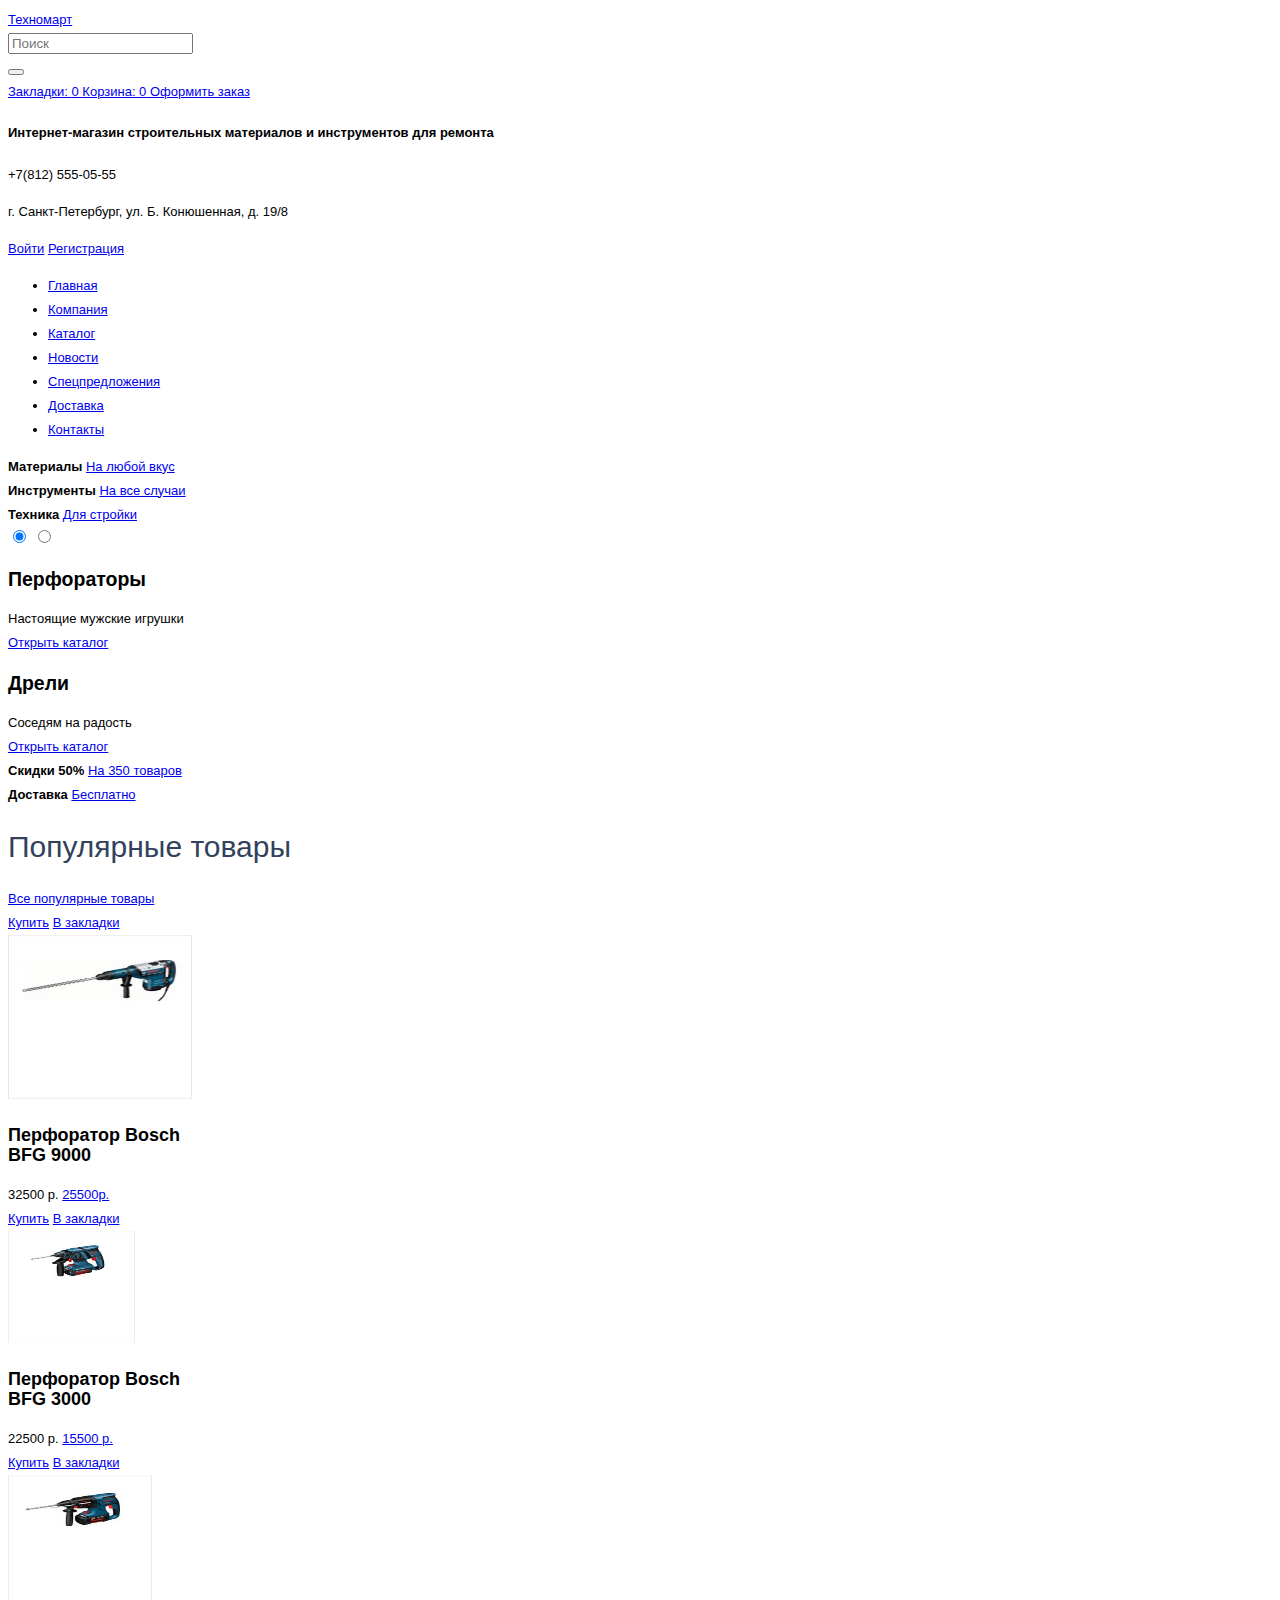
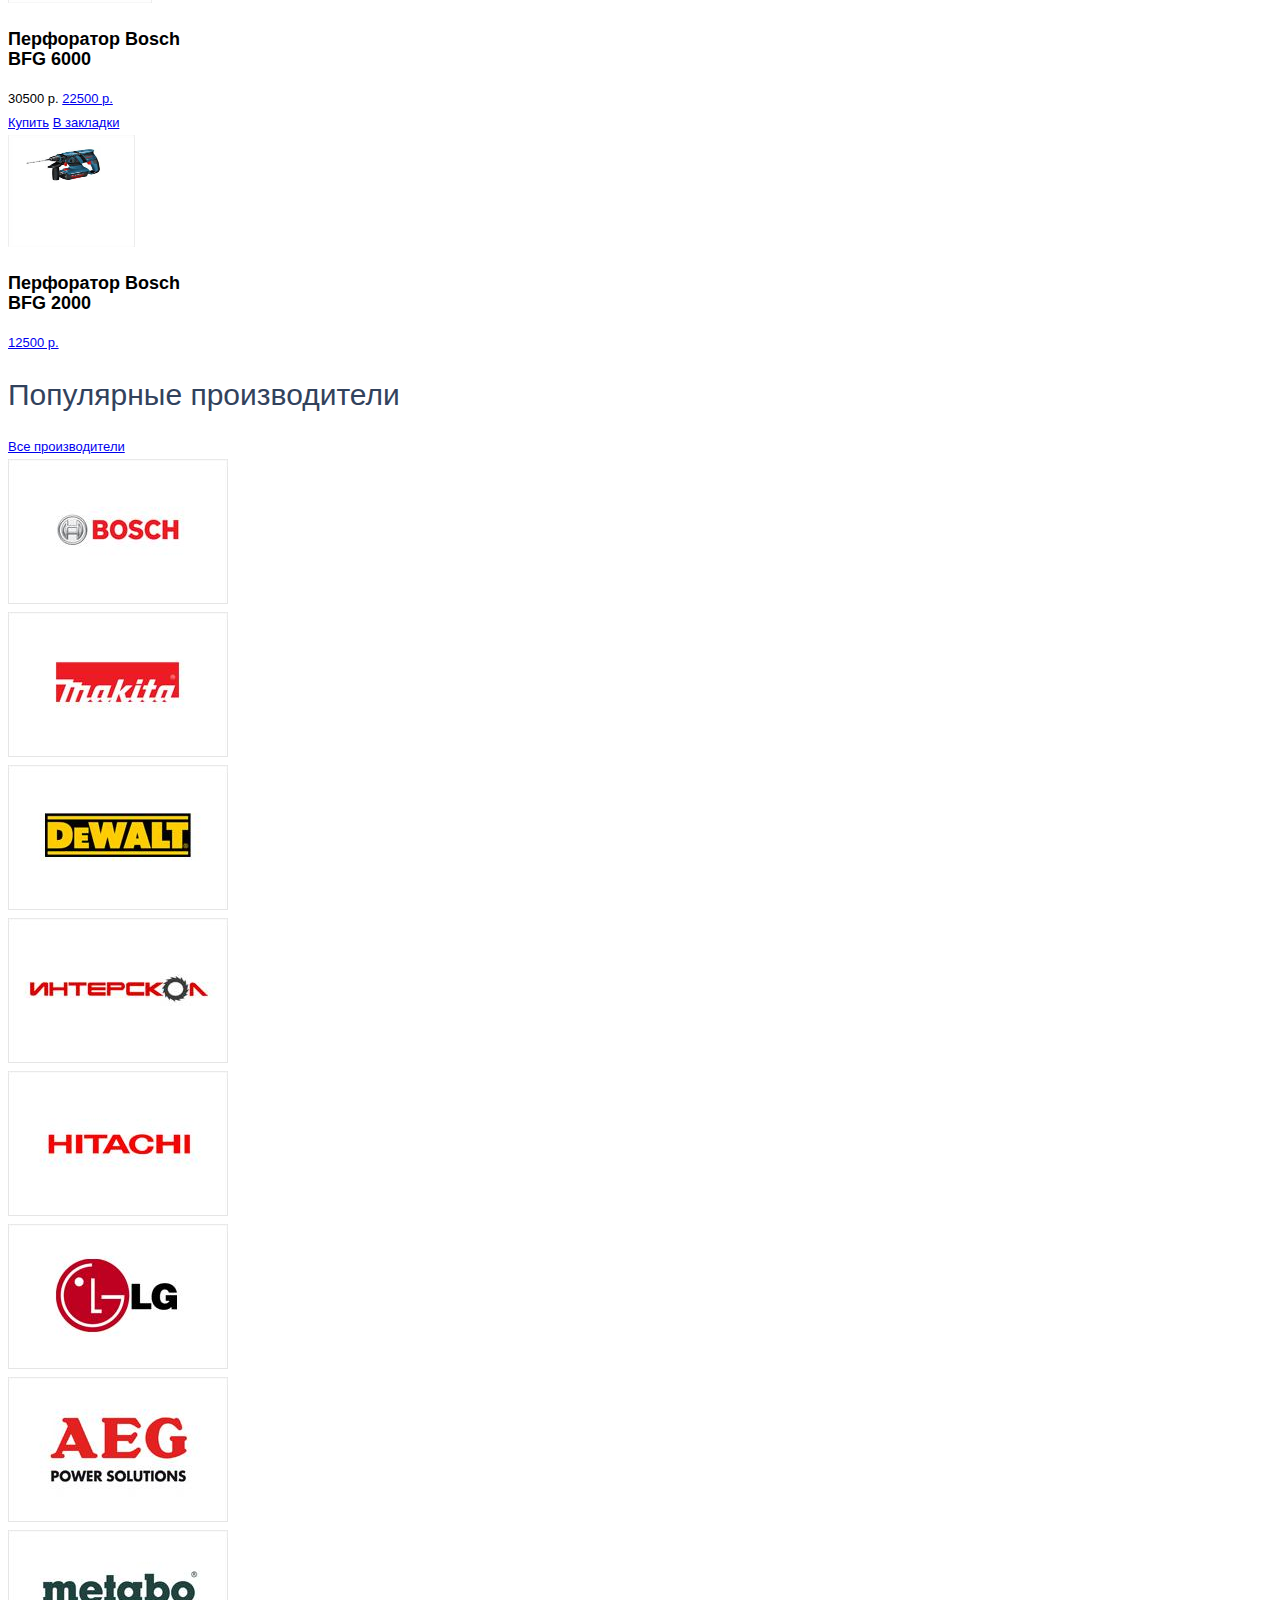
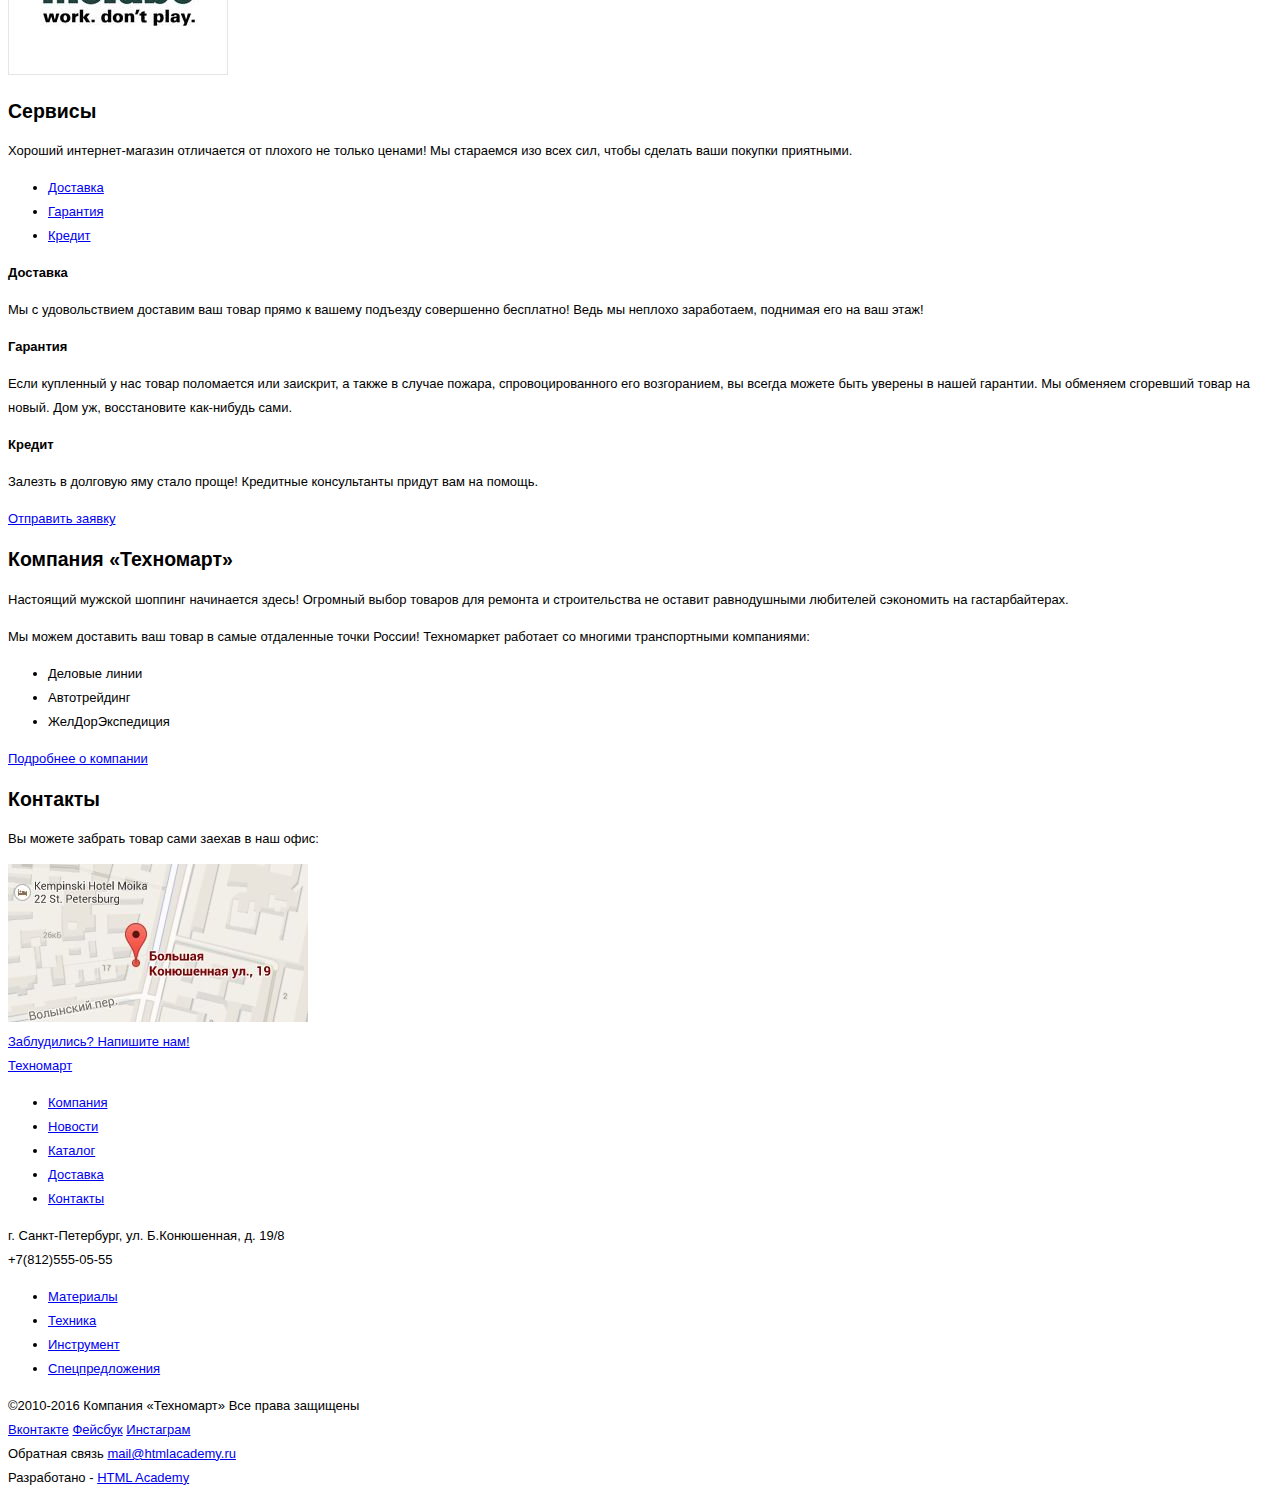
==== index.html @ 663843e0 "Изменены названия классов, размеры рисунков" ====
<!DOCTYPE html>
<html lang="ru">
<head>
	<meta charset="utf-8">
	<title>Интернет магазин-Техномарт</title>
	<link href="css/style.css" type="text/css" rel="stylesheet"></head>
<body>
	<header class="main-header">
		<div class="container">
			<div class="heder-top-part">
				<a href="#" class="logo" target="_blank">Техномарт</a>
				<div class="wrap-search">
					<form action="#" class="search-form">
						<input type="search" class="inp-search" placeholder="Поиск"></form>
					<button type="submit" class="key-search"></button>
				</div>
				<a href="#" class="key-bookmark" target="_blank">
					Закладки:
					<span class="counter" id="register-bookmark">0</span>
				</a>
				<a href="#" class="key-basket" target="_blank">
					Корзина:
					<span class="counter" id="register-basket">0</span>
				</a>
				<a href="#" class="order" target="_blank">Оформить заказ</a>
			</div>
			<div class="header-info">
				<h4 class="header-title">
					Интернет-магазин				 
					строительных материалов
					и инструментов для ремонта
				</h4>
				<div class="header-contacts">
					<span class="phone-number">+7(812) 555-05-55</span>
					<p class="header-text">г. Санкт-Петербург, ул. Б. Конюшенная, д. 19/8</p>
				</div>
				<div class="user-block">
					<a href="#" class="login-link" target="_blank">Войти</a>
					<a href="#" class="registration-link" target="_blank">Регистрация</a>
				</div>
			</div>
			<nav class="main-menu">
				<ul class="nav-list">
					<li class="nav-item">
						<a href="#" class="nav-link" target="_blank">Главная</a>
					</li>
					<li class="nav-item">
						<a href="#" class="nav-link" target="_blank">Компания</a>
					</li>
					<li class="nav-item">
						<a href="#" class="nav-link" target="_blank">Каталог</a>
					</li>
					<li class="nav-item">
						<a href="#" class="nav-link" target="_blank">Новости</a>
					</li>
					<li class="nav-item">
						<a href="#" class="nav-link" target="_blank">Спецпредложения</a>
					</li>
					<li class="nav-item">
						<a href="#" class="nav-link" target="_blank">Доставка</a>
					</li>
					<li class="nav-item">
						<a href="#" class="nav-link" target="_blank">Контакты</a>
					</li>
				</ul>
			</nav>
		</div>
	</header>
	<main class="container">
		<div class="promo"> <b class="promo-title">Материалы</b>
			<a href="#" class="promo-link">На любой вкус</a>
		</div>
		<div class="promo"> <b class="promo-title">Инструменты</b>
			<a href="#" class="promo-link">На все случаи</a>
		</div>
		<div class="promo">
			<b class="promo-title">Техника</b>
			<a href="#" class="promo-link">Для стройки</a>
		</div>
		<div class="promo-slider">
			<input type="radio" id="btn-1" name="toggle" checked>
			<input type="radio" id="btn-2" name="toggle">
			<div class="slider-controls">
				<label for="btn-1"></label>
				<label for="btn-2"></label>
			</div>
			<div class="slider-inner">
				<div class="slider-slides">
					<div class="slide-index">
						<div class="slide-info">
							<h2 class="slide-name">Перфораторы</h2>
							<span class="slide-description">Настоящие мужские игрушки</span>
						</div>
						<a href="#" class="btn slide-btn" target="_blank">Открыть каталог</a>
						<span class="slide-prev"></span>
						<span class="slide-next"></span>
					</div>
					<div class="slide-index">
						<div class="slide-info">
							<h2 class="slide-name">Дрели</h2>
							<span class="slide-description">Соседям на радость</span>
						</div>
						<a href="#" class="btn slide-btn" target="_blank">Открыть каталог</a>
						<span class="btn slide-prev"></span>
						<span class="btn slide-next"></span>
					</div>
				</div>
			</div>
		</div>
		<div class="promo">
			<b class="promo-title">Скидки 50%</b>
			<a href="#" class="promo-link">На 350 товаров</a>
		</div>
		<div class="promo">
			<b class="promo-title">Доставка</b>
			<a href="#" class="promo-link">Бесплатно</a>
		</div>
		<section>
			<div class="section-top-block">
				<h2 class="section-header">Популярные товары</h2>
				<a href="#" class="btn section-btn" target="_blank">Все популярные товары</a>
			</div>
			<div class="section-body">
				<article class="goods">
					<div class="active">
						<a href="#" class="active-buy">Купить</a>
						<a href="#" class="active-bookmark">В закладки</a>
					</div>
					<div class="goods-view">
						<img src="img/img-perforator-bfg-9000.jpg" width="184" height="164" alt="Перфоратор Bosch BFG-9000"></div>
					<h3 class="goods-name">
						Перфоратор Bosch
						<br>
						<span class="model-name">BFG 9000</span>
					</h3>
					<div class="goods-price">
						<span class="price-old">32500 р.</span>
						<a href="#" class="btn price-btn" target="_blank">25500р.</a>
					</div>
				</article>
				<article class="goods">
					<div class="active">
						<a href="#" class="active-buy">Купить</a>
						<a href="#" class="active-bookmark">В закладки</a>
					</div>
					<div class="goods-view">
						<img src="img/img-perforator-bfg-3000.jpg" width="127" height="112" alt="Перфоратор Bosch BFG-3000"></div>
					<h3 class="goods-name">
						Перфоратор Bosch
						<br>
						<span class="model-name">BFG 3000</span>
					</h3>
					<div class="goods-price">
						<span class="price-old">22500 р.</span>
						<a href="#" class="btn price-btn" target="_blank">15500 р.</a>
					</div>
				</article>
				<article class="goods">
					<div class="active">
						<a href="#" class="active-buy">Купить</a>
						<a href="#" class="active-bookmark">В закладки</a>
					</div>
					<div class="goods-view">
						<img src="img/img-perforator-bfg-6000.jpg" width="144" height="128" alt="Перфоратор Bosch BFG-6000"></div>
					<h3 class="goods-name">
						Перфоратор Bosch
						<br>
						<span class="model-name">BFG 6000</span>
					</h3>
					<div class="goods-price">
						<span class="price-old">30500 р.</span>
						<a href="#" class="btn price-btn" target="_blank">22500 р.</a>
					</div>
				</article>
				<article class="goods">
					<div class="active">
						<a href="#" class="active-buy">Купить</a>
						<a href="#" class="active-bookmark">В закладки</a>
					</div>
					<div class="goods-view">
						<img src="img/img-perforator-bfg-2000.jpg" width="127" height="112" alt="Перфоратор Bosch BFG-2000"></div>
					<h3 class="goods-name">
						Перфоратор Bosch
						<br>
						<span class="model-name">BFG 2000</span>
					</h3>
					<div class="goods-price">
						<span class="price-old"></span>
						<a href="#" class="btn price-btn" target="_blank">12500 р.</a>
					</div>
				</article>
			</div>
		</section>
		<section>
			<div class="section-top-block">
				<h2 class="section-header">Популярные производители</h2>
				<a href="#" class="btn sector-btn" target="_blank">Все производители</a>
			</div>
			<div class="section-body">
				<div class="brand-name">
					<img src="img/img-bosch.jpg" width="220" height="145" alt="BOSCH"></div>
				<div class="brand-name">
					<img src="img/img-makita.jpg" width="220" height="145" alt="Makita"></div>
				<div class="brand-name">
					<img src="img/img-dewalt.jpg" alt="DeWALT"></div>
				<div class="brand-name">
					<img src="img/img-interscol.jpg" width="220" height="145" alt="Интерскол"></div>
				<div class="brand-name">
					<img src="img/img-hitachi.jpg" width="220" height="145" alt="HITACHI"></div>
				<div class="brand-name">
					<img src="img/img-lg.jpg" width="220" height="145" alt="LG"></div>
				<div class="brand-name">
					<img src="img/img-aeg.jpg" alt="AEG power solutions"></div>
				<div class="brand-name">
					<img src="img/img-metabo.jpg" width="220" height="145" alt="metabo work. don't play."></div>
			</div>
		</section>
		<div class="service">
			<div class="service-description">
				<h2 class="service-name">Сервисы</h2>
				<p>
					Хороший интернет-магазин отличается от плохого не только ценами!
					Мы стараемся изо всех сил, чтобы сделать ваши покупки приятными.
				</p>
			</div>
			<div class="service-tab">
				<ul class="tab-menu">
					<li class="menu-item">
						<a href="#" class="item-link" target="_blank">Доставка</a>
					</li>
					<li class="menu-item">
						<a href="#" class="item-link" target="_blank">Гарантия</a>
					</li>
					<li class="menu-item">
						<a href="#" class="item-link" target="_blank">Кредит</a>
					</li>
				</ul>
				<div class="tab-body">
					<div class="tab-slide">
						<b class="tab-slide-name">Доставка</b>
						<p>
							Мы с удовольствием доставим ваш товар прямо								
							к вашему подъезду совершенно бесплатно!								
							Ведь мы неплохо заработаем,
							поднимая его на ваш этаж!
						</p>
					</div>
					<div class="tab-slide">
						<b class="tab-slide-name">Гарантия</b>
						<p>
							Если купленный у нас товар поломается или заискрит,
							а также в случае пожара, спровоцированного его возгоранием,
							вы всегда можете быть уверены в нашей гарантии. Мы обменяем
							сгоревший товар на новый.
							Дом уж, восстановите как-нибудь сами.
						</p>
					</div>
					<div class="tab-slide">
						<b class="tab-slide-name">Кредит</b>
						<p>
							Залезть в долговую яму стало проще!
						Кредитные консультанты придут вам на помощь.
						</p>
						<a href="#" class="btn credit-btn" target="_blank">Отправить заявку</a>
					</div>
				</div>
			</div>
		</div>
		<div class="company-content">
			<div class="company-content-left">
				<h2 class="content-title">Компания &#171;Техномарт&#187;</h2>
				<p>
					Настоящий мужской шоппинг начинается здесь! Огромный выбор товаров для ремонта и строительства не оставит равнодушными 
					любителей сэкономить на гастарбайтерах.
				</p>
				<p>
					Мы можем доставить ваш товар в самые
						отдаленные точки России!
						Техномаркет работает со многими транспортными компаниями:
				</p>
				<ul class="auto-company-list">
					<li class="auto-company-item">Деловые линии</li>
					<li class="auto-company-item">Автотрейдинг</li>
					<li class="auto-company-item">ЖелДорЭкспедиция</li>
				</ul>
				<a href="#" class="btn info-btn" target="_blank">Подробнее о компании</a>
			</div>
			<div class="company-content-right">
				<h2 class="content-title">Контакты</h2>
				<p>Вы можете забрать товар сами заехав в наш офис:</p>
				<div class="map-info">
					<a href="#" class="map-link" target="_blank">
						<img src="img/img-map.jpg" width="300" height="158" alt="Карта"></a>
				</div>
				<a href="#" class="btn map-btn" type="submit" target="_blank">Заблудились? Напишите нам!</a>
			</div>
		</div>
	</main>
	<footer class="main-footer">
		<div class="container">
			<div class="footer-top-part">
				<a href="#" class="logo" target="_blank">Техномарт</a>
				<ul class="footer-navigation">
					<li class="menu-item">
						<a href="#" class="menu-link" target="_blank">Компания</a>
					</li>
					<li class="menu-item">
						<a href="#" class="menu-link" target="_blank">Новости</a>
					</li>
					<li class="menu-item">
						<a href="#" class="menu-link" target="_blank">Каталог</a>
					</li>
					<li class="menu-item">
						<a href="#" class="menu-link" target="_blank">Доставка</a>
					</li>
					<li class="menu-item">
						<a href="#" class="menu-link" target="_blank">Контакты</a>
					</li>
				</ul>
				<div class="footer-contacts">
					<p>
						г. Санкт-Петербург, ул. Б.Конюшенная, д. 19/8
						<br>+7(812)555-05-55</p>
				</div>
				<ul class="footer-navigation footer-navigation-color">
					<li class="menu-item">
						<a href="#" class="menu-link" target="_blank">Материалы</a>
					</li>
					<li class="menu-item">
						<a href="#" class="menu-link" target="_blank">Техника</a>
					</li>
					<li class="menu-item">
						<a href="#" class="menu-link" target="_blank">Инструмент</a>
					</li>
					<li class="menu-item">
						<a href="#" class="menu-link" target="_blank">Спецпредложения</a>
					</li>
				</ul>
			</div>
			<div class="footer-bottom-panel">
				<div class="company-copyright">
					<span class="footer-info">&#169;2010-2016 Компания &#171;Техномарт&#187;</span>
					<span class="footer-info">Все права защищены</span>
				</div>
				<div class="footer-social">
					<a href="#" class="social-btn social-btn-vk" >Вконтакте</a>
					<a href="#" class="social-btn social-btn-fb" >Фейсбук</a>
					<a href="#" class="social-btn social-btn-inst" >Инстаграм</a>
				</div>
				<div class="footer-info">
					<span class="info-name">Обратная связь</span>
					<a href="mailto:mail@htmlacademy.ru" class="info-link" target="_blank">mail@htmlacademy.ru</a>
				</div>
				<div class="footer-info">
					<span class="info-name">Разработано -</span>
					<a  href="https://htmlacademy.ru" class="info-link" target="_blank">HTML Academy</a>
				</div>
			</div>
		</div>
	</footer>
</body>
</html>
---- css/style.css ----
body {
	font-size: 13px;
	line-height: 24px;
	color: #000000;
	font-weight: 400;
	font-family: "PT Sans", Arial, Helvetica, sans-serif;

}
.slider-name {
	font-size: 36px;
	line-height: 30px;
	color: #ffffff;
	font-weight: 700;
	font-family: Cuprum, Verdana, Arial, Helvetica, sans-serif;
	
}
.section-header {
	font-size: 30px;
	line-height: 30px;
	color: #32425c;
	font-weight: 400;
	font-family: Cuprum, Arial, Helvetica, sans-serif;
}


.goods-name {
	font-size: 18px;
	line-height: 20px;
	color: #000000;
	font-weight: 700;
	font-family: "PT Sans",  Arial, Helvetica, sans-serif;
}
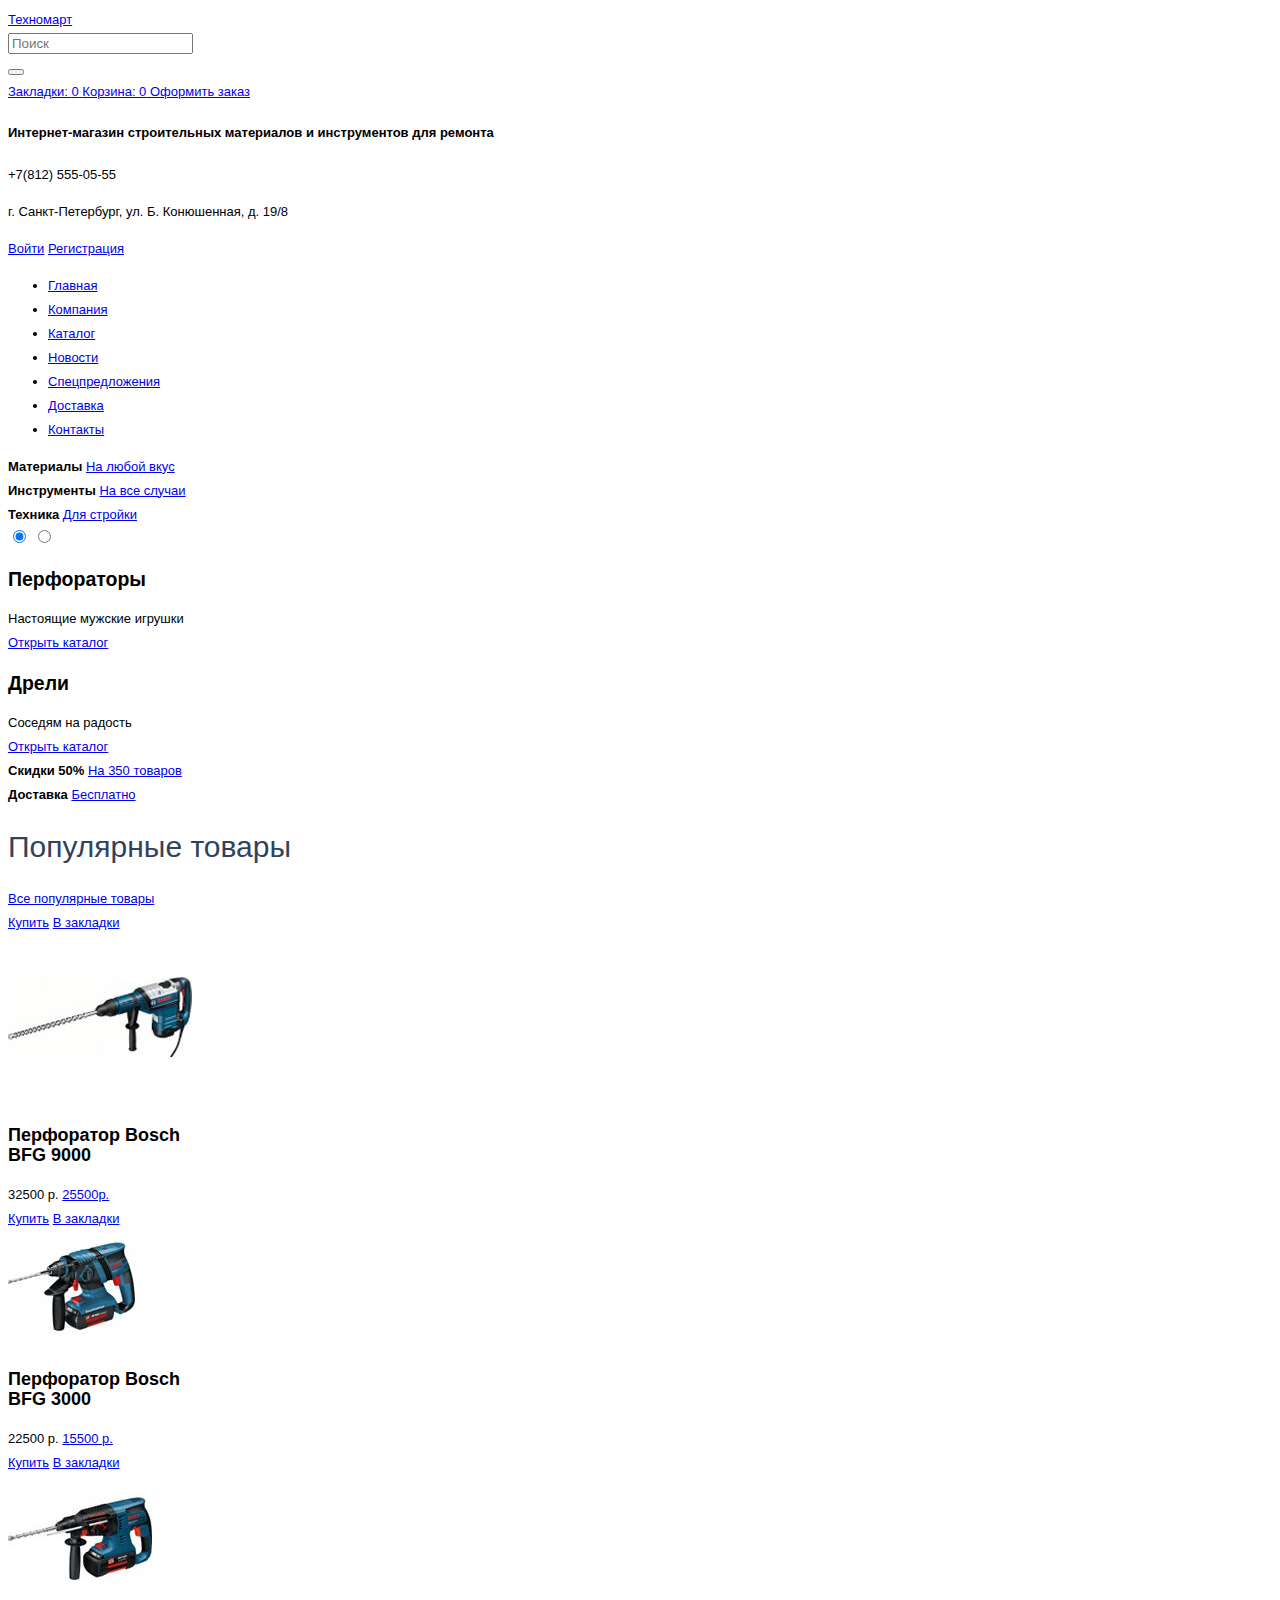
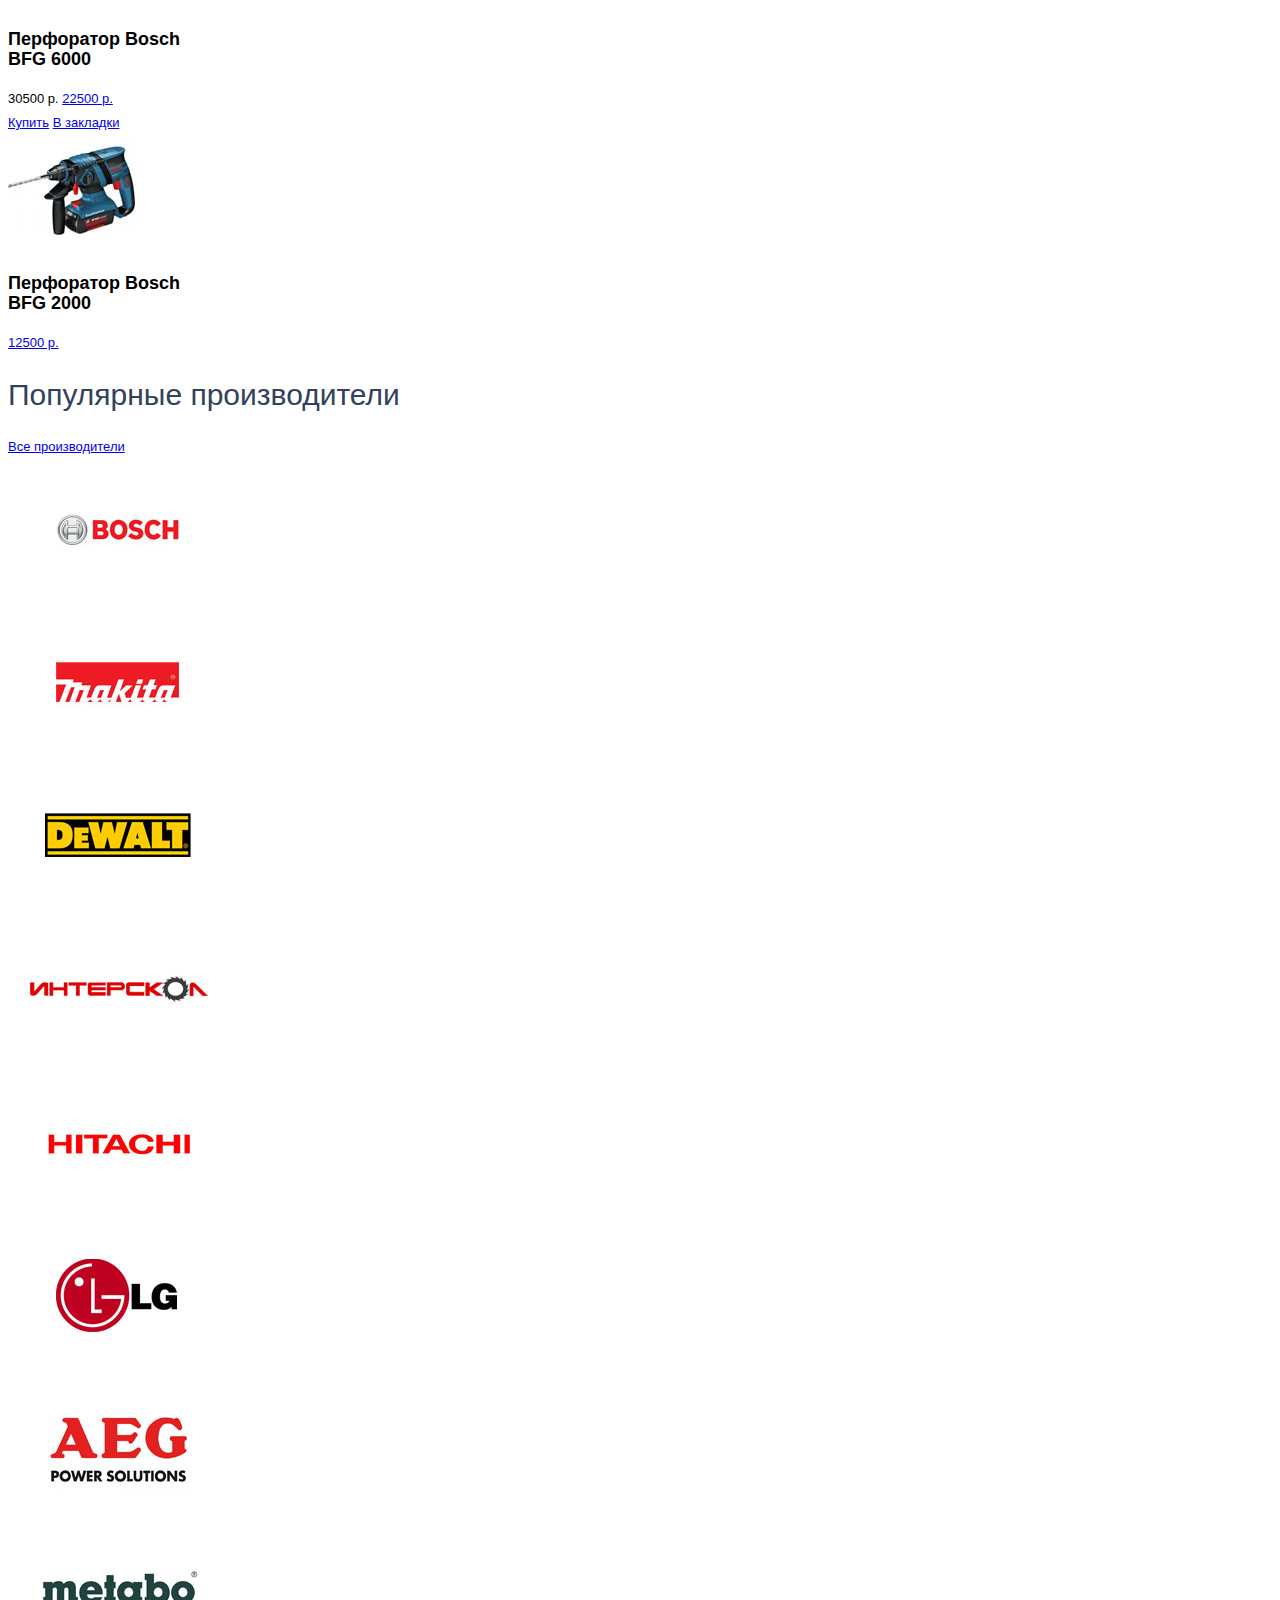
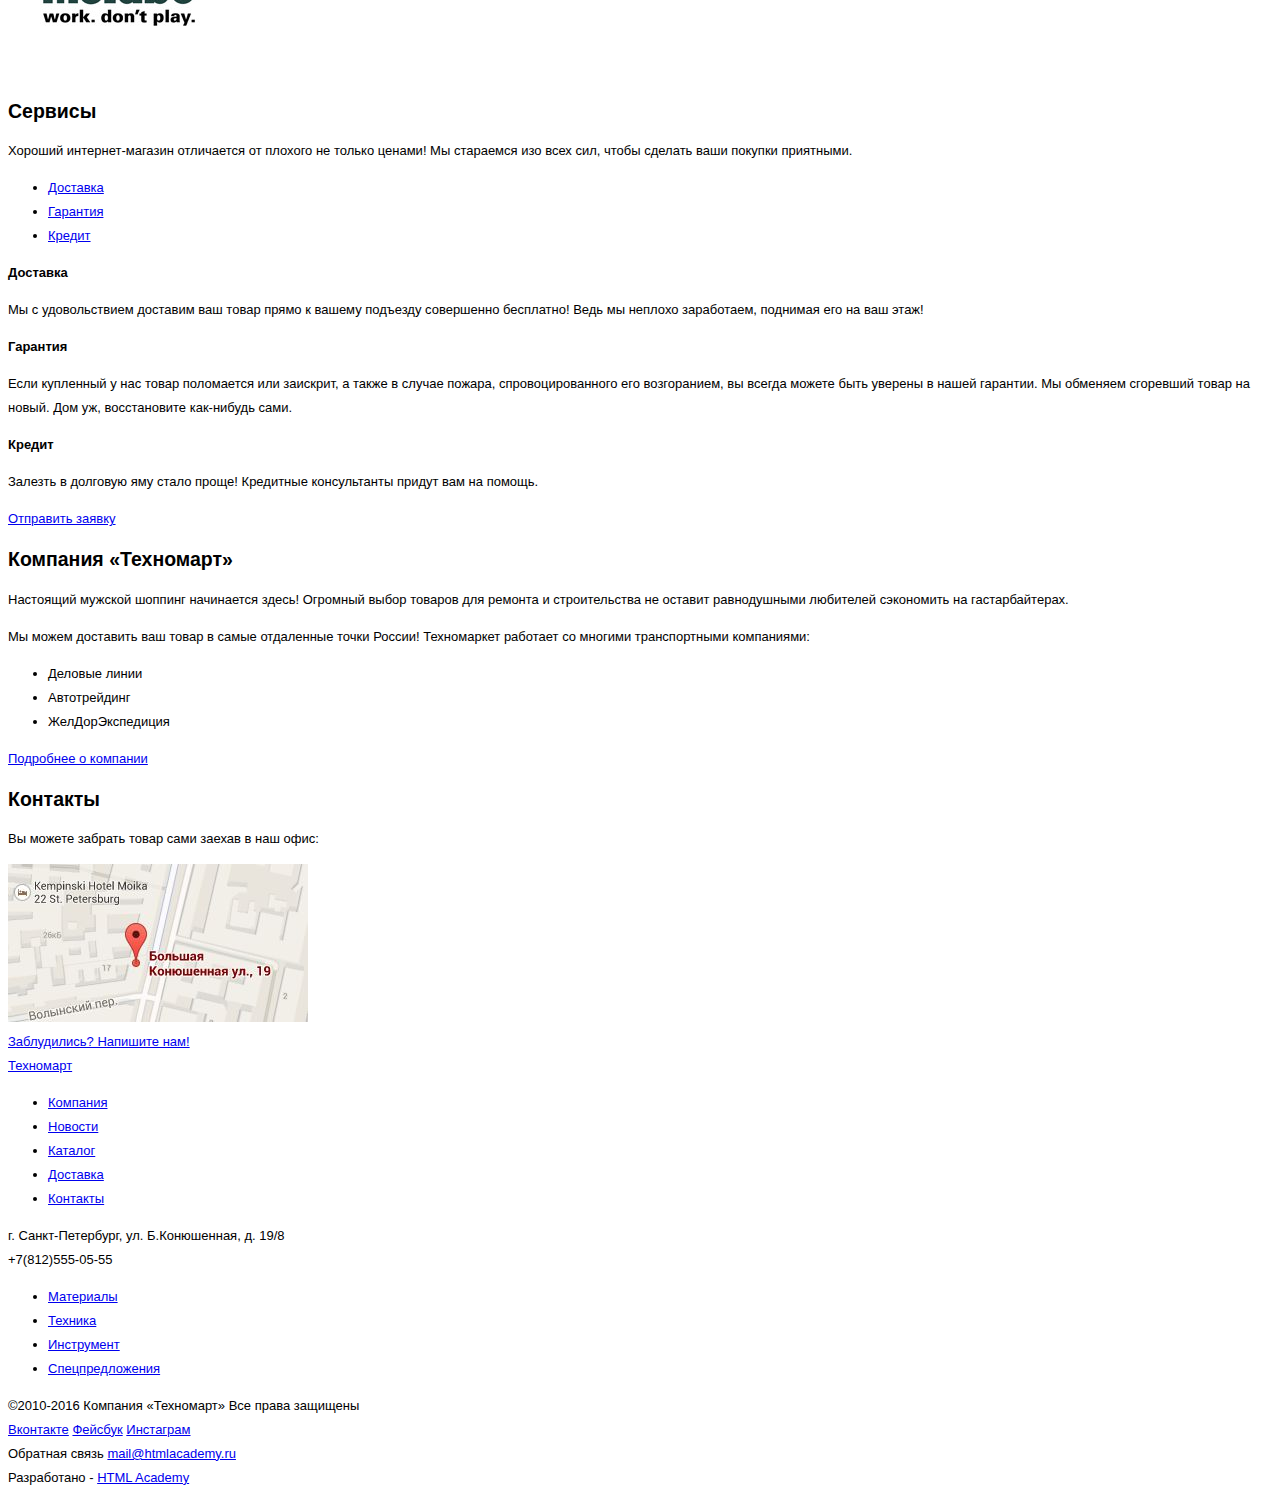
==== commit 2c2f63b9: "Добавлена картинка" ====
--- a/index.html
+++ b/index.html
@@ -163,7 +163,7 @@
 					<div class="goods-view">
 						<img src="img/img-perforator-bfg-6000.jpg" width="144" height="128" alt="Перфоратор Bosch BFG-6000"></div>
 					<h3 class="goods-name">
-						Перфоратор Bosch
+						Перфоратор Bosch 
 						<br>
 						<span class="model-name">BFG 6000</span>
 					</h3>
--- a/css/style.css
+++ b/css/style.css
@@ -12,7 +12,7 @@
 	line-height: 30px;
 	color: #ffffff;
 	font-weight: 700;
-	font-family: Cuprum, Verdana, Arial, Helvetica, sans-serif;
+	font-family: Cuprum, Arial, Verdana, sans-serif;
 	
 }
 .section-header {
@@ -20,7 +20,7 @@
 	line-height: 30px;
 	color: #32425c;
 	font-weight: 400;
-	font-family: Cuprum, Arial, Helvetica, sans-serif;
+	font-family: Cuprum, Arial, Verdana, sans-serif;
 }
 
 
@@ -29,7 +29,7 @@
 	line-height: 20px;
 	color: #000000;
 	font-weight: 700;
-	font-family: "PT Sans",  Arial, Helvetica, sans-serif;
+	font-family: "PT Sans",  Arial, Helvetica,  sans-serif;
 }
 
 
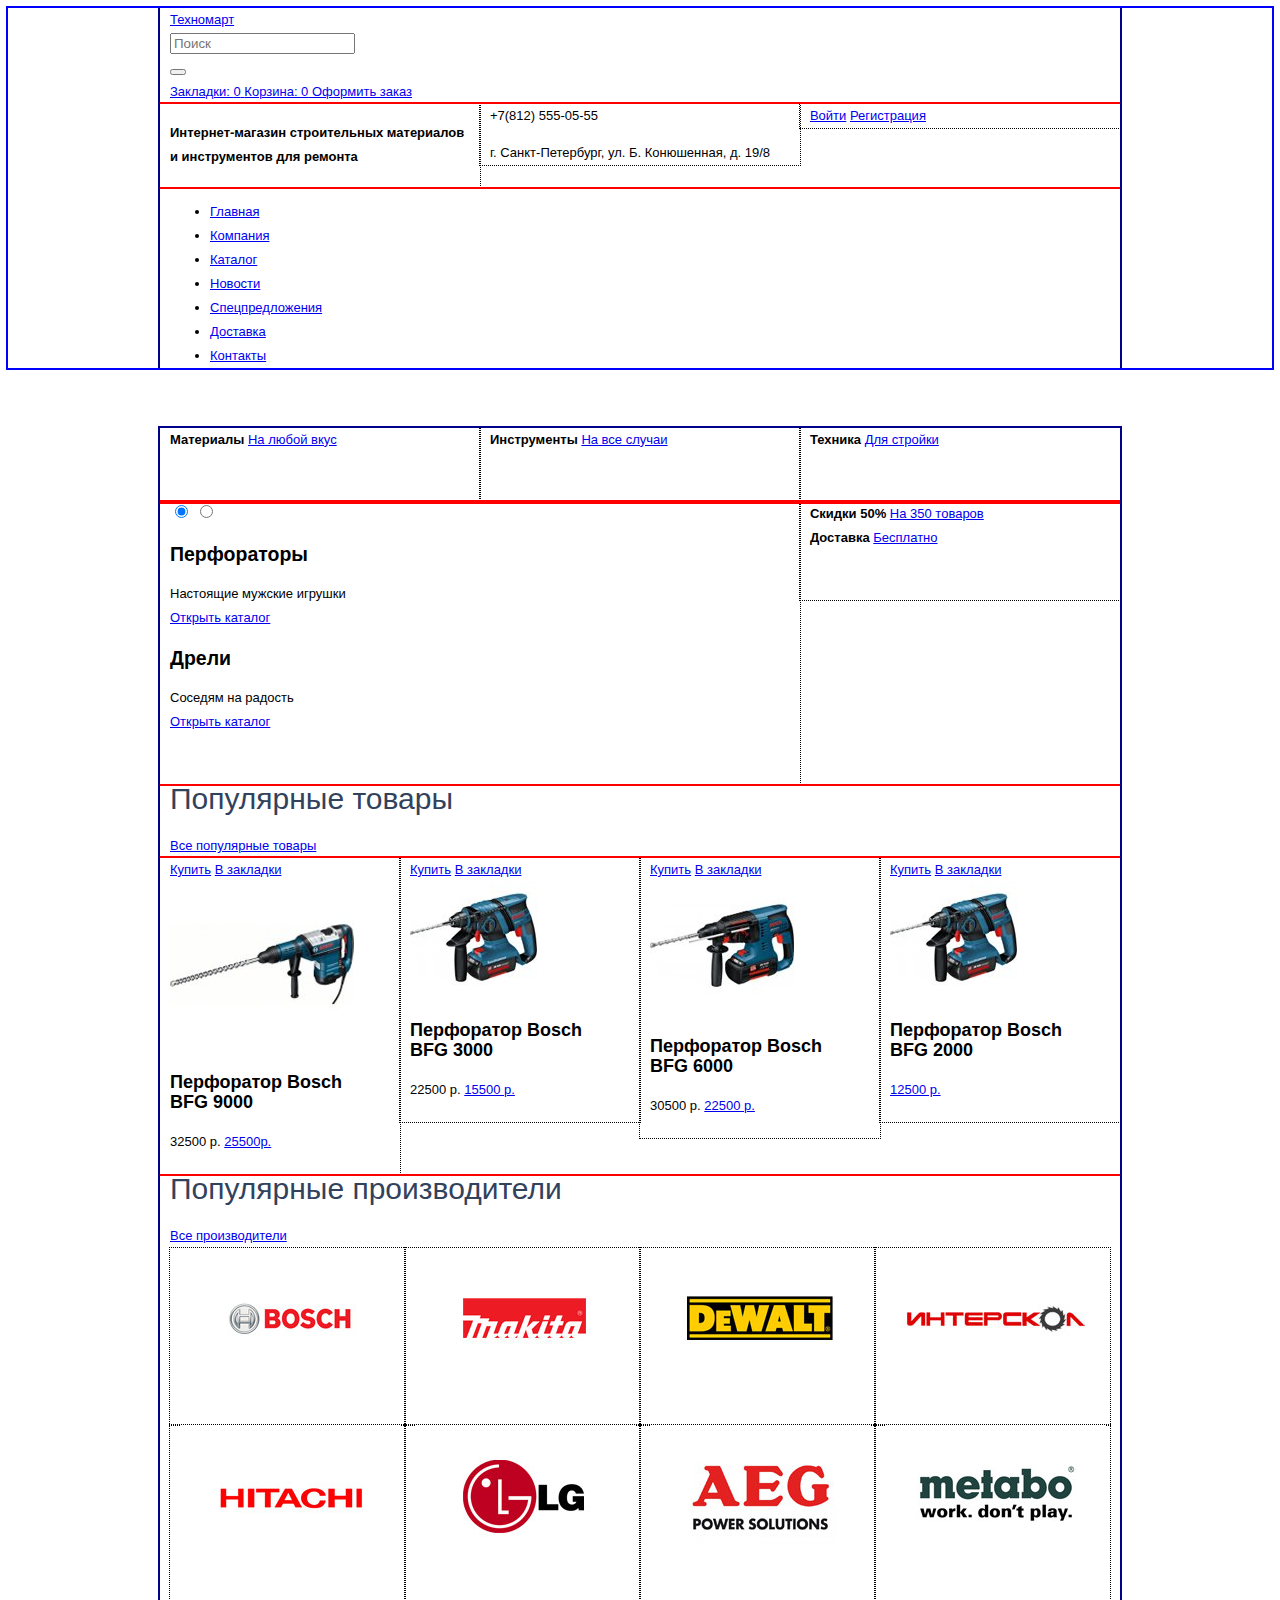
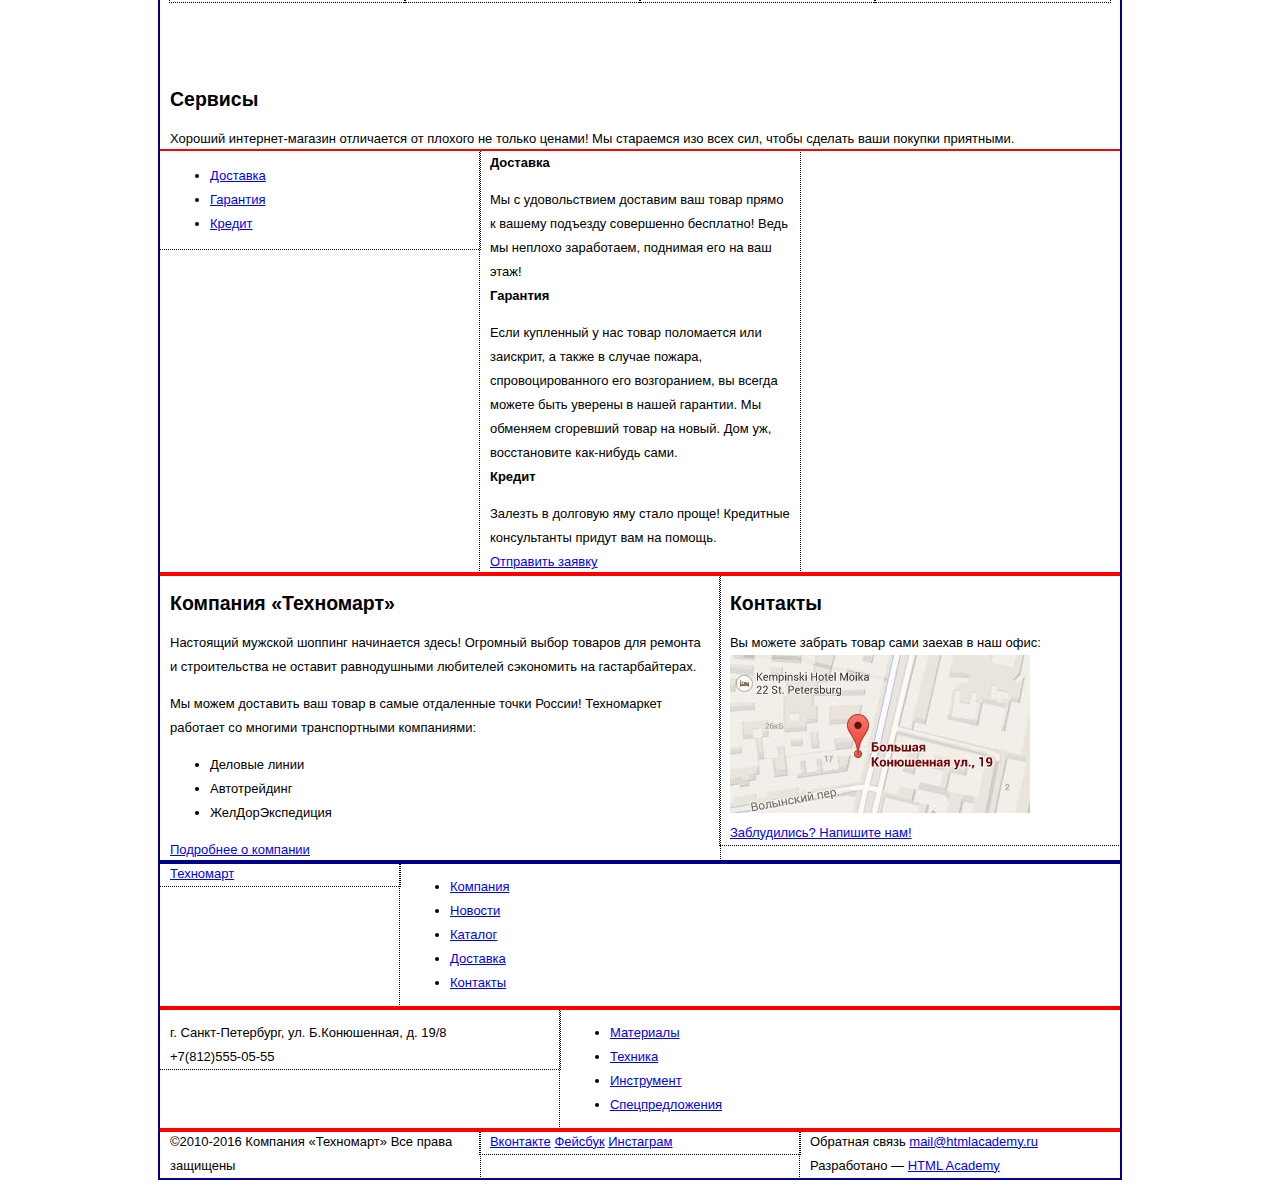
==== commit 42c23413: "Создана сетка страниц проекта" ====
--- a/index.html
+++ b/index.html
@@ -25,18 +25,26 @@
 				<a href="#" class="order" target="_blank">Оформить заказ</a>
 			</div>
 			<div class="header-info">
-				<h4 class="header-title">
-					Интернет-магазин				 
+				<div class="row">
+					<div class="col col-4">
+						<h4 class="header-title">
+							Интернет-магазин				 
 					строительных материалов
 					и инструментов для ремонта
-				</h4>
-				<div class="header-contacts">
-					<span class="phone-number">+7(812) 555-05-55</span>
-					<p class="header-text">г. Санкт-Петербург, ул. Б. Конюшенная, д. 19/8</p>
-				</div>
-				<div class="user-block">
-					<a href="#" class="login-link" target="_blank">Войти</a>
-					<a href="#" class="registration-link" target="_blank">Регистрация</a>
+						</h4>
+					</div>
+					<div class="col col-4">
+						<div class="header-contacts">
+							<span class="phone-number">+7(812) 555-05-55</span>
+							<p class="header-text">г. Санкт-Петербург, ул. Б. Конюшенная, д. 19/8</p>
+						</div>
+					</div>
+					<div class="col col-4">
+						<div class="user-block">
+							<a href="#" class="login-link" target="_blank">Войти</a>
+							<a href="#" class="registration-link" target="_blank">Регистрация</a>
+						</div>
+					</div>
 				</div>
 			</div>
 			<nav class="main-menu">
@@ -67,128 +75,156 @@
 		</div>
 	</header>
 	<main class="container">
-		<div class="promo"> <b class="promo-title">Материалы</b>
-			<a href="#" class="promo-link">На любой вкус</a>
-		</div>
-		<div class="promo"> <b class="promo-title">Инструменты</b>
-			<a href="#" class="promo-link">На все случаи</a>
-		</div>
-		<div class="promo">
-			<b class="promo-title">Техника</b>
-			<a href="#" class="promo-link">Для стройки</a>
-		</div>
-		<div class="promo-slider">
-			<input type="radio" id="btn-1" name="toggle" checked>
-			<input type="radio" id="btn-2" name="toggle">
-			<div class="slider-controls">
-				<label for="btn-1"></label>
-				<label for="btn-2"></label>
-			</div>
-			<div class="slider-inner">
-				<div class="slider-slides">
-					<div class="slide-index">
-						<div class="slide-info">
-							<h2 class="slide-name">Перфораторы</h2>
-							<span class="slide-description">Настоящие мужские игрушки</span>
-						</div>
-						<a href="#" class="btn slide-btn" target="_blank">Открыть каталог</a>
-						<span class="slide-prev"></span>
-						<span class="slide-next"></span>
-					</div>
-					<div class="slide-index">
-						<div class="slide-info">
-							<h2 class="slide-name">Дрели</h2>
-							<span class="slide-description">Соседям на радость</span>
-						</div>
-						<a href="#" class="btn slide-btn" target="_blank">Открыть каталог</a>
-						<span class="btn slide-prev"></span>
-						<span class="btn slide-next"></span>
-					</div>
-				</div>
-			</div>
-		</div>
-		<div class="promo">
-			<b class="promo-title">Скидки 50%</b>
-			<a href="#" class="promo-link">На 350 товаров</a>
-		</div>
-		<div class="promo">
-			<b class="promo-title">Доставка</b>
-			<a href="#" class="promo-link">Бесплатно</a>
-		</div>
+		<div class="row">
+			<div class="col col-4">
+				<div class="promo"> <b class="promo-title">Материалы</b>
+					<a href="#" class="promo-link">На любой вкус</a>
+				</div>
+			</div>
+			<div class="col col-4">
+				<div class="promo"> <b class="promo-title">Инструменты</b>
+					<a href="#" class="promo-link">На все случаи</a>
+				</div>
+			</div>
+			<div class="col col-4">
+				<div class="promo">
+					<b class="promo-title">Техника</b>
+					<a href="#" class="promo-link">Для стройки</a>
+				</div>
+			</div>
+		</div>
+		<div class="row">
+			<div class="col col-8">
+				<div class="promo-slider">
+					<input type="radio" id="btn-1" name="toggle" checked>
+					<input type="radio" id="btn-2" name="toggle">
+					<div class="slider-controls">
+						<label for="btn-1"></label>
+						<label for="btn-2"></label>
+					</div>
+					<div class="slider-inner">
+						<div class="slider-slides">
+							<div class="slide-index">
+								<div class="slide-info">
+									<h2 class="slide-name">Перфораторы</h2>
+									<span class="slide-description">Настоящие мужские игрушки</span>
+								</div>
+								<a href="#" class="btn slide-btn" target="_blank">Открыть каталог</a>
+								<span class="slide-prev"></span>
+								<span class="slide-next"></span>
+							</div>
+							<div class="slide-index">
+								<div class="slide-info">
+									<h2 class="slide-name">Дрели</h2>
+									<span class="slide-description">Соседям на радость</span>
+								</div>
+								<a href="#" class="btn slide-btn" target="_blank">Открыть каталог</a>
+								<span class="btn slide-prev"></span>
+								<span class="btn slide-next"></span>
+							</div>
+						</div>
+					</div>
+				</div>
+			</div>
+			<!-- slider -->
+			<div class="col col-4">
+				<div class="promo">
+					<b class="promo-title">Скидки 50%</b>
+					<a href="#" class="promo-link">На 350 товаров</a>
+				</div>
+				<div class="promo">
+					<b class="promo-title">Доставка</b>
+					<a href="#" class="promo-link">Бесплатно</a>
+				</div>
+			</div>
+		</div>
+		<!-- row -->
 		<section>
-			<div class="section-top-block">
+			<div class="section-top-bloc">
 				<h2 class="section-header">Популярные товары</h2>
 				<a href="#" class="btn section-btn" target="_blank">Все популярные товары</a>
 			</div>
+			<!--<div class="section-body" delete ?>
+			-->
 			<div class="section-body">
-				<article class="goods">
-					<div class="active">
-						<a href="#" class="active-buy">Купить</a>
-						<a href="#" class="active-bookmark">В закладки</a>
-					</div>
-					<div class="goods-view">
-						<img src="img/img-perforator-bfg-9000.jpg" width="184" height="164" alt="Перфоратор Bosch BFG-9000"></div>
-					<h3 class="goods-name">
-						Перфоратор Bosch
-						<br>
-						<span class="model-name">BFG 9000</span>
-					</h3>
-					<div class="goods-price">
-						<span class="price-old">32500 р.</span>
-						<a href="#" class="btn price-btn" target="_blank">25500р.</a>
-					</div>
-				</article>
-				<article class="goods">
-					<div class="active">
-						<a href="#" class="active-buy">Купить</a>
-						<a href="#" class="active-bookmark">В закладки</a>
-					</div>
-					<div class="goods-view">
-						<img src="img/img-perforator-bfg-3000.jpg" width="127" height="112" alt="Перфоратор Bosch BFG-3000"></div>
-					<h3 class="goods-name">
-						Перфоратор Bosch
-						<br>
-						<span class="model-name">BFG 3000</span>
-					</h3>
-					<div class="goods-price">
-						<span class="price-old">22500 р.</span>
-						<a href="#" class="btn price-btn" target="_blank">15500 р.</a>
-					</div>
-				</article>
-				<article class="goods">
-					<div class="active">
-						<a href="#" class="active-buy">Купить</a>
-						<a href="#" class="active-bookmark">В закладки</a>
-					</div>
-					<div class="goods-view">
-						<img src="img/img-perforator-bfg-6000.jpg" width="144" height="128" alt="Перфоратор Bosch BFG-6000"></div>
-					<h3 class="goods-name">
-						Перфоратор Bosch 
-						<br>
-						<span class="model-name">BFG 6000</span>
-					</h3>
-					<div class="goods-price">
-						<span class="price-old">30500 р.</span>
-						<a href="#" class="btn price-btn" target="_blank">22500 р.</a>
-					</div>
-				</article>
-				<article class="goods">
-					<div class="active">
-						<a href="#" class="active-buy">Купить</a>
-						<a href="#" class="active-bookmark">В закладки</a>
-					</div>
-					<div class="goods-view">
-						<img src="img/img-perforator-bfg-2000.jpg" width="127" height="112" alt="Перфоратор Bosch BFG-2000"></div>
-					<h3 class="goods-name">
-						Перфоратор Bosch
-						<br>
-						<span class="model-name">BFG 2000</span>
-					</h3>
-					<div class="goods-price">
-						<span class="price-old"></span>
-						<a href="#" class="btn price-btn" target="_blank">12500 р.</a>
-					</div>
-				</article>
+				<div class="row">
+					<div class="col col-3">
+						<article class="goods">
+							<div class="active">
+								<a href="#" class="active-buy">Купить</a>
+								<a href="#" class="active-bookmark">В закладки</a>
+							</div>
+							<div class="goods-view">
+								<img src="img/img-perforator-bfg-9000.jpg" width="184" height="164" alt="Перфоратор Bosch BFG-9000"></div>
+							<h3 class="goods-name">
+								Перфоратор Bosch
+								<br>
+								<span class="model-name">BFG 9000</span>
+							</h3>
+							<div class="goods-price">
+								<span class="price-old">32500 р.</span>
+								<a href="#" class="btn price-btn" target="_blank">25500р.</a>
+							</div>
+						</article>
+					</div>
+					<div class="col col-3">
+						<article class="goods">
+							<div class="active">
+								<a href="#" class="active-buy">Купить</a>
+								<a href="#" class="active-bookmark">В закладки</a>
+							</div>
+							<div class="goods-view">
+								<img src="img/img-perforator-bfg-3000.jpg" width="127" height="112" alt="Перфоратор Bosch BFG-3000"></div>
+							<h3 class="goods-name">
+								Перфоратор Bosch
+								<br>
+								<span class="model-name">BFG 3000</span>
+							</h3>
+							<div class="goods-price">
+								<span class="price-old">22500 р.</span>
+								<a href="#" class="btn price-btn" target="_blank">15500 р.</a>
+							</div>
+						</article>
+					</div>
+					<div class="col col-3">
+						<article class="goods">
+							<div class="active">
+								<a href="#" class="active-buy">Купить</a>
+								<a href="#" class="active-bookmark">В закладки</a>
+							</div>
+							<div class="goods-view">
+								<img src="img/img-perforator-bfg-6000.jpg" width="144" height="128" alt="Перфоратор Bosch BFG-6000"></div>
+							<h3 class="goods-name">
+								Перфоратор Bosch
+								<br>
+								<span class="model-name">BFG 6000</span>
+							</h3>
+							<div class="goods-price">
+								<span class="price-old">30500 р.</span>
+								<a href="#" class="btn price-btn" target="_blank">22500 р.</a>
+							</div>
+						</article>
+					</div>
+					<div class="col col-3">
+						<article class="goods">
+							<div class="active">
+								<a href="#" class="active-buy">Купить</a>
+								<a href="#" class="active-bookmark">В закладки</a>
+							</div>
+							<div class="goods-view">
+								<img src="img/img-perforator-bfg-2000.jpg" width="127" height="112" alt="Перфоратор Bosch BFG-2000"></div>
+							<h3 class="goods-name">
+								Перфоратор Bosch
+								<br>
+								<span class="model-name">BFG 2000</span>
+							</h3>
+							<div class="goods-price">
+								<span class="price-old"></span>
+								<a href="#" class="btn price-btn" target="_blank">12500 р.</a>
+							</div>
+						</article>
+					</div>
+				</div>
 			</div>
 		</section>
 		<section>
@@ -196,23 +232,43 @@
 				<h2 class="section-header">Популярные производители</h2>
 				<a href="#" class="btn sector-btn" target="_blank">Все производители</a>
 			</div>
+			<!--  <div class="section-body" delete ?>
+			-->
 			<div class="section-body">
-				<div class="brand-name">
-					<img src="img/img-bosch.jpg" width="220" height="145" alt="BOSCH"></div>
-				<div class="brand-name">
-					<img src="img/img-makita.jpg" width="220" height="145" alt="Makita"></div>
-				<div class="brand-name">
-					<img src="img/img-dewalt.jpg" alt="DeWALT"></div>
-				<div class="brand-name">
-					<img src="img/img-interscol.jpg" width="220" height="145" alt="Интерскол"></div>
-				<div class="brand-name">
-					<img src="img/img-hitachi.jpg" width="220" height="145" alt="HITACHI"></div>
-				<div class="brand-name">
-					<img src="img/img-lg.jpg" width="220" height="145" alt="LG"></div>
-				<div class="brand-name">
-					<img src="img/img-aeg.jpg" alt="AEG power solutions"></div>
-				<div class="brand-name">
-					<img src="img/img-metabo.jpg" width="220" height="145" alt="metabo work. don't play."></div>
+				<div class="row--inline">
+					<div class="col col-3">
+						<div class="brand-name">
+							<img src="img/img-bosch.jpg" width="220" height="145" alt="BOSCH"></div>
+					</div>
+					<div class="col col-3">
+						<div class="brand-name">
+							<img src="img/img-makita.jpg" width="220" height="145" alt="Makita"></div>
+					</div>
+					<div class="col col-3">
+						<div class="brand-name">
+							<img src="img/img-dewalt.jpg" alt="DeWALT"></div>
+					</div>
+					<div class="col col-3">
+						<div class="brand-name">
+							<img src="img/img-interscol.jpg" width="220" height="145" alt="Интерскол"></div>
+					</div>
+					<div class="col col-3">
+						<div class="brand-name">
+							<img src="img/img-hitachi.jpg" width="220" height="145" alt="HITACHI"></div>
+					</div>
+					<div class="col col-3">
+						<div class="brand-name">
+							<img src="img/img-lg.jpg" width="220" height="145" alt="LG"></div>
+					</div>
+					<div class="col col-3">
+						<div class="brand-name">
+							<img src="img/img-aeg.jpg" alt="AEG power solutions"></div>
+					</div>
+					<div class="col col-3">
+						<div class="brand-name">
+							<img src="img/img-metabo.jpg" width="220" height="145" alt="metabo work. don't play."></div>
+					</div>
+				</div>
 			</div>
 		</section>
 		<div class="service">
@@ -224,136 +280,174 @@
 				</p>
 			</div>
 			<div class="service-tab">
-				<ul class="tab-menu">
-					<li class="menu-item">
-						<a href="#" class="item-link" target="_blank">Доставка</a>
-					</li>
-					<li class="menu-item">
-						<a href="#" class="item-link" target="_blank">Гарантия</a>
-					</li>
-					<li class="menu-item">
-						<a href="#" class="item-link" target="_blank">Кредит</a>
-					</li>
-				</ul>
-				<div class="tab-body">
-					<div class="tab-slide">
-						<b class="tab-slide-name">Доставка</b>
-						<p>
-							Мы с удовольствием доставим ваш товар прямо								
+				<div class="row">
+					<div class="col col-4">
+						<ul class="tab-menu">
+							<li class="menu-item">
+								<a href="#" class="item-link" target="_blank">Доставка</a>
+							</li>
+							<li class="menu-item">
+								<a href="#" class="item-link" target="_blank">Гарантия</a>
+							</li>
+							<li class="menu-item">
+								<a href="#" class="item-link" target="_blank">Кредит</a>
+							</li>
+						</ul>
+					</div>
+					<!--  <div class="tab-body" delete ?>
+					-->
+					<div class="tab-body">
+						<div class="col col-4">
+							<div class="tab-slide">
+								<b class="tab-slide-name">Доставка</b>
+								<p>
+									Мы с удовольствием доставим ваш товар прямо								
 							к вашему подъезду совершенно бесплатно!								
 							Ведь мы неплохо заработаем,
 							поднимая его на ваш этаж!
-						</p>
-					</div>
-					<div class="tab-slide">
-						<b class="tab-slide-name">Гарантия</b>
-						<p>
-							Если купленный у нас товар поломается или заискрит,
+								</p>
+							</div>
+							<div class="tab-slide">
+								<b class="tab-slide-name">Гарантия</b>
+								<p>
+									Если купленный у нас товар поломается или заискрит,
 							а также в случае пожара, спровоцированного его возгоранием,
 							вы всегда можете быть уверены в нашей гарантии. Мы обменяем
 							сгоревший товар на новый.
 							Дом уж, восстановите как-нибудь сами.
+								</p>
+							</div>
+							<div class="tab-slide">
+								<b class="tab-slide-name">Кредит</b>
+								<p>
+									Залезть в долговую яму стало проще!
+						Кредитные консультанты придут вам на помощь.
+								</p>
+								<a href="#" class="btn credit-btn" target="_blank">Отправить заявку</a>
+							</div>
+						</div>
+					</div>
+				</div>
+			</div>
+		</div>
+		<div class="company-content">
+			<div class="row">
+				<!--  <div class="company-content-left" delete ?>
+				-->
+				<div class="company-content-left">
+					<div class="col col-7">
+						<h2 class="content-title">Компания &#171;Техномарт&#187;</h2>
+						<p>
+							Настоящий мужской шоппинг начинается здесь! Огромный выбор товаров для ремонта и строительства не оставит равнодушными 
+					любителей сэкономить на гастарбайтерах.
 						</p>
-					</div>
-					<div class="tab-slide">
-						<b class="tab-slide-name">Кредит</b>
 						<p>
-							Залезть в долговую яму стало проще!
-						Кредитные консультанты придут вам на помощь.
-						</p>
-						<a href="#" class="btn credit-btn" target="_blank">Отправить заявку</a>
-					</div>
-				</div>
-			</div>
-		</div>
-		<div class="company-content">
-			<div class="company-content-left">
-				<h2 class="content-title">Компания &#171;Техномарт&#187;</h2>
-				<p>
-					Настоящий мужской шоппинг начинается здесь! Огромный выбор товаров для ремонта и строительства не оставит равнодушными 
-					любителей сэкономить на гастарбайтерах.
-				</p>
-				<p>
-					Мы можем доставить ваш товар в самые
+							Мы можем доставить ваш товар в самые
 						отдаленные точки России!
 						Техномаркет работает со многими транспортными компаниями:
-				</p>
-				<ul class="auto-company-list">
-					<li class="auto-company-item">Деловые линии</li>
-					<li class="auto-company-item">Автотрейдинг</li>
-					<li class="auto-company-item">ЖелДорЭкспедиция</li>
-				</ul>
-				<a href="#" class="btn info-btn" target="_blank">Подробнее о компании</a>
-			</div>
-			<div class="company-content-right">
-				<h2 class="content-title">Контакты</h2>
-				<p>Вы можете забрать товар сами заехав в наш офис:</p>
-				<div class="map-info">
-					<a href="#" class="map-link" target="_blank">
-						<img src="img/img-map.jpg" width="300" height="158" alt="Карта"></a>
-				</div>
-				<a href="#" class="btn map-btn" type="submit" target="_blank">Заблудились? Напишите нам!</a>
+						</p>
+						<ul class="auto-company-list">
+							<li class="auto-company-item">Деловые линии</li>
+							<li class="auto-company-item">Автотрейдинг</li>
+							<li class="auto-company-item">ЖелДорЭкспедиция</li>
+						</ul>
+						<a href="#" class="btn info-btn" target="_blank">Подробнее о компании</a>
+					</div>
+				</div>
+				<!--  <div class="company-content-right" delete ?>
+				-->
+				<div class="company-content-right">
+					<div class="col col-5">
+						<h2 class="content-title">Контакты</h2>
+						<p>Вы можете забрать товар сами заехав в наш офис:</p>
+						<div class="map-info">
+							<a href="#" class="map-link" target="_blank">
+								<img src="img/img-map.jpg" width="300" height="158" alt="Карта"></a>
+						</div>
+						<a href="#" class="btn map-btn" target="_blank">Заблудились? Напишите нам!</a>
+					</div>
+				</div>
 			</div>
 		</div>
 	</main>
 	<footer class="main-footer">
 		<div class="container">
 			<div class="footer-top-part">
-				<a href="#" class="logo" target="_blank">Техномарт</a>
-				<ul class="footer-navigation">
-					<li class="menu-item">
-						<a href="#" class="menu-link" target="_blank">Компания</a>
-					</li>
-					<li class="menu-item">
-						<a href="#" class="menu-link" target="_blank">Новости</a>
-					</li>
-					<li class="menu-item">
-						<a href="#" class="menu-link" target="_blank">Каталог</a>
-					</li>
-					<li class="menu-item">
-						<a href="#" class="menu-link" target="_blank">Доставка</a>
-					</li>
-					<li class="menu-item">
-						<a href="#" class="menu-link" target="_blank">Контакты</a>
-					</li>
-				</ul>
-				<div class="footer-contacts">
-					<p>
-						г. Санкт-Петербург, ул. Б.Конюшенная, д. 19/8
-						<br>+7(812)555-05-55</p>
-				</div>
-				<ul class="footer-navigation footer-navigation-color">
-					<li class="menu-item">
-						<a href="#" class="menu-link" target="_blank">Материалы</a>
-					</li>
-					<li class="menu-item">
-						<a href="#" class="menu-link" target="_blank">Техника</a>
-					</li>
-					<li class="menu-item">
-						<a href="#" class="menu-link" target="_blank">Инструмент</a>
-					</li>
-					<li class="menu-item">
-						<a href="#" class="menu-link" target="_blank">Спецпредложения</a>
-					</li>
-				</ul>
+				<div class="row">
+					<div class="col col-3">
+						<a href="#" class="logo" target="_blank">Техномарт</a>
+					</div>
+					<div class="col col-9">
+						<ul class="footer-navigation">
+							<li class="menu-item">
+								<a href="#" class="menu-link" target="_blank">Компания</a>
+							</li>
+							<li class="menu-item">
+								<a href="#" class="menu-link" target="_blank">Новости</a>
+							</li>
+							<li class="menu-item">
+								<a href="#" class="menu-link" target="_blank">Каталог</a>
+							</li>
+							<li class="menu-item">
+								<a href="#" class="menu-link" target="_blank">Доставка</a>
+							</li>
+							<li class="menu-item">
+								<a href="#" class="menu-link" target="_blank">Контакты</a>
+							</li>
+						</ul>
+					</div>
+				</div>
+				<div class="row">
+					<div class="col col-5">
+						<div class="footer-contacts">
+							<p>
+								г. Санкт-Петербург, ул. Б.Конюшенная, д. 19/8
+								<br>+7(812)555-05-55</p>
+						</div>
+					</div>
+					<div class="col col-7">
+						<ul class="footer-navigation footer-navigation-color">
+							<li class="menu-item">
+								<a href="#" class="menu-link" target="_blank">Материалы</a>
+							</li>
+							<li class="menu-item">
+								<a href="#" class="menu-link" target="_blank">Техника</a>
+							</li>
+							<li class="menu-item">
+								<a href="#" class="menu-link" target="_blank">Инструмент</a>
+							</li>
+							<li class="menu-item">
+								<a href="#" class="menu-link" target="_blank">Спецпредложения</a>
+							</li>
+						</ul>
+					</div>
+				</div>
 			</div>
 			<div class="footer-bottom-panel">
-				<div class="company-copyright">
-					<span class="footer-info">&#169;2010-2016 Компания &#171;Техномарт&#187;</span>
-					<span class="footer-info">Все права защищены</span>
-				</div>
-				<div class="footer-social">
-					<a href="#" class="social-btn social-btn-vk" >Вконтакте</a>
-					<a href="#" class="social-btn social-btn-fb" >Фейсбук</a>
-					<a href="#" class="social-btn social-btn-inst" >Инстаграм</a>
-				</div>
-				<div class="footer-info">
-					<span class="info-name">Обратная связь</span>
-					<a href="mailto:mail@htmlacademy.ru" class="info-link" target="_blank">mail@htmlacademy.ru</a>
-				</div>
-				<div class="footer-info">
-					<span class="info-name">Разработано -</span>
-					<a  href="https://htmlacademy.ru" class="info-link" target="_blank">HTML Academy</a>
+				<div class="row">
+					<div class="col col-4">
+						<div class="company-copyright">
+							<span class="footer-info">&#169;2010-2016 Компания &#171;Техномарт&#187;</span>
+							<span class="footer-info">Все права защищены</span>
+						</div>
+					</div>
+					<div class="col col-4">
+						<div class="footer-social">
+							<a href="#" class="social-btn social-btn-vk" >Вконтакте</a>
+							<a href="#" class="social-btn social-btn-fb" >Фейсбук</a>
+							<a href="#" class="social-btn social-btn-inst" >Инстаграм</a>
+						</div>
+					</div>
+					<div class="col col-4">
+						<div class="footer-info">
+							<span class="info-name">Обратная связь</span>
+							<a href="mailto:mail@htmlacademy.ru" class="info-link" target="_blank">mail@htmlacademy.ru</a>
+						</div>
+						<div class="footer-info">
+							<span class="info-name">Разработано &#8212;</span>
+							<a  href="https://htmlacademy.ru" class="info-link" target="_blank">HTML Academy</a>
+						</div>
+					</div>
 				</div>
 			</div>
 		</div>
--- a/css/style.css
+++ b/css/style.css
@@ -1,3 +1,159 @@
+html {
+ box-sizing: border-box;
+}
+*,
+*:before,
+*:after {
+  box-sizing: inherit;
+}
+.cf:after,
+.cf:before {
+  content: "";
+  display: table;
+}
+.cf:after {
+  clear: both;
+}
+
+.main-header {
+	width: 100%;
+	margin-bottom: 60px;
+	outline: 2px solid blue;
+}
+.container {
+	width: 960px;
+	padding: 0 10px;
+	margin: 0 auto;
+	outline: 2px solid darkblue;
+}
+.row {
+	margin: 0 -10px;
+	outline: 2px solid red;
+}
+.row:after {
+  content: "";
+  display: table;
+  clear: both;
+}
+
+.col {
+	float: left;
+	padding: 0 10px;
+	outline: 1px dotted black;
+}
+
+.row--inline {
+  font-size: 0;
+}
+.row--inline:after {
+  display: none;
+}
+
+.row--inline .col {
+  float: none;
+  display: inline-block;
+  vertical-align: top;
+}
+
+.col-1 {
+  width: 8.33%;
+}
+.col-2 {
+  width: 16.66%;
+}
+.col-3 {
+  width: 25%;
+}
+.col-4 {
+  width: 33.33%;
+}
+.col-5 {
+  width: 41.66%;
+}
+.col-6 {
+  width: 50%;
+}
+.col-7 {
+  width: 58.33%;
+}
+.col-8 {
+  width: 66.66%;
+}
+.col-9 {
+  width: 75%;
+ }
+.col-10 {
+  width: 83.33%;
+}
+.col-11 {
+  width: 91,66%;
+}
+.col-12 {
+  width: 100%;
+}
+
+.row-gallery {
+	margin: 0 -10px;
+	outline: 1px solid green;
+	
+}
+.row-gallery:after {
+  content: "";
+  display: table;
+  clear: both;
+}
+.row-gallery .col {
+  float: left;
+}
+.row-gallery .col:nth-child(n){
+	width:33.33%;
+	outline: 1px dotted yellow;
+}
+
+.promo:last-child,
+.promo-slider {
+	margin-bottom: 50px;
+}
+
+.section-top-bloc {
+	width: 100%;
+}
+.section-header {
+	margin-top: 0;
+	margin-bottom: 20px;
+}
+.goods {
+	padding-bottom: 20px;
+}
+
+.brand-name {
+	padding-bottom: 20px;
+}
+.service {
+	margin-top: 85px;
+}
+
+.breadcrumb-list {
+	margin: 0px;
+}
+.goods-sorting-list {
+	margin-top: 0px;
+	margin-bottom: 20px;
+}
+
+.panagination {
+	margin-top: 55px;
+	margin-bottom: 60px;
+}
+.index-content{
+	width: 100%
+}
+.content-name {
+	margin: 0px;
+}
+ p {
+ 	margin-bottom: 0px;
+ }
 
 body {
 	font-size: 13px;
@@ -22,14 +178,10 @@
 	font-weight: 400;
 	font-family: Cuprum, Arial, Verdana, sans-serif;
 }
-
-
 .goods-name {
 	font-size: 18px;
 	line-height: 20px;
-	color: #000000;
 	font-weight: 700;
-	font-family: "PT Sans",  Arial, Helvetica,  sans-serif;
 }
 
 
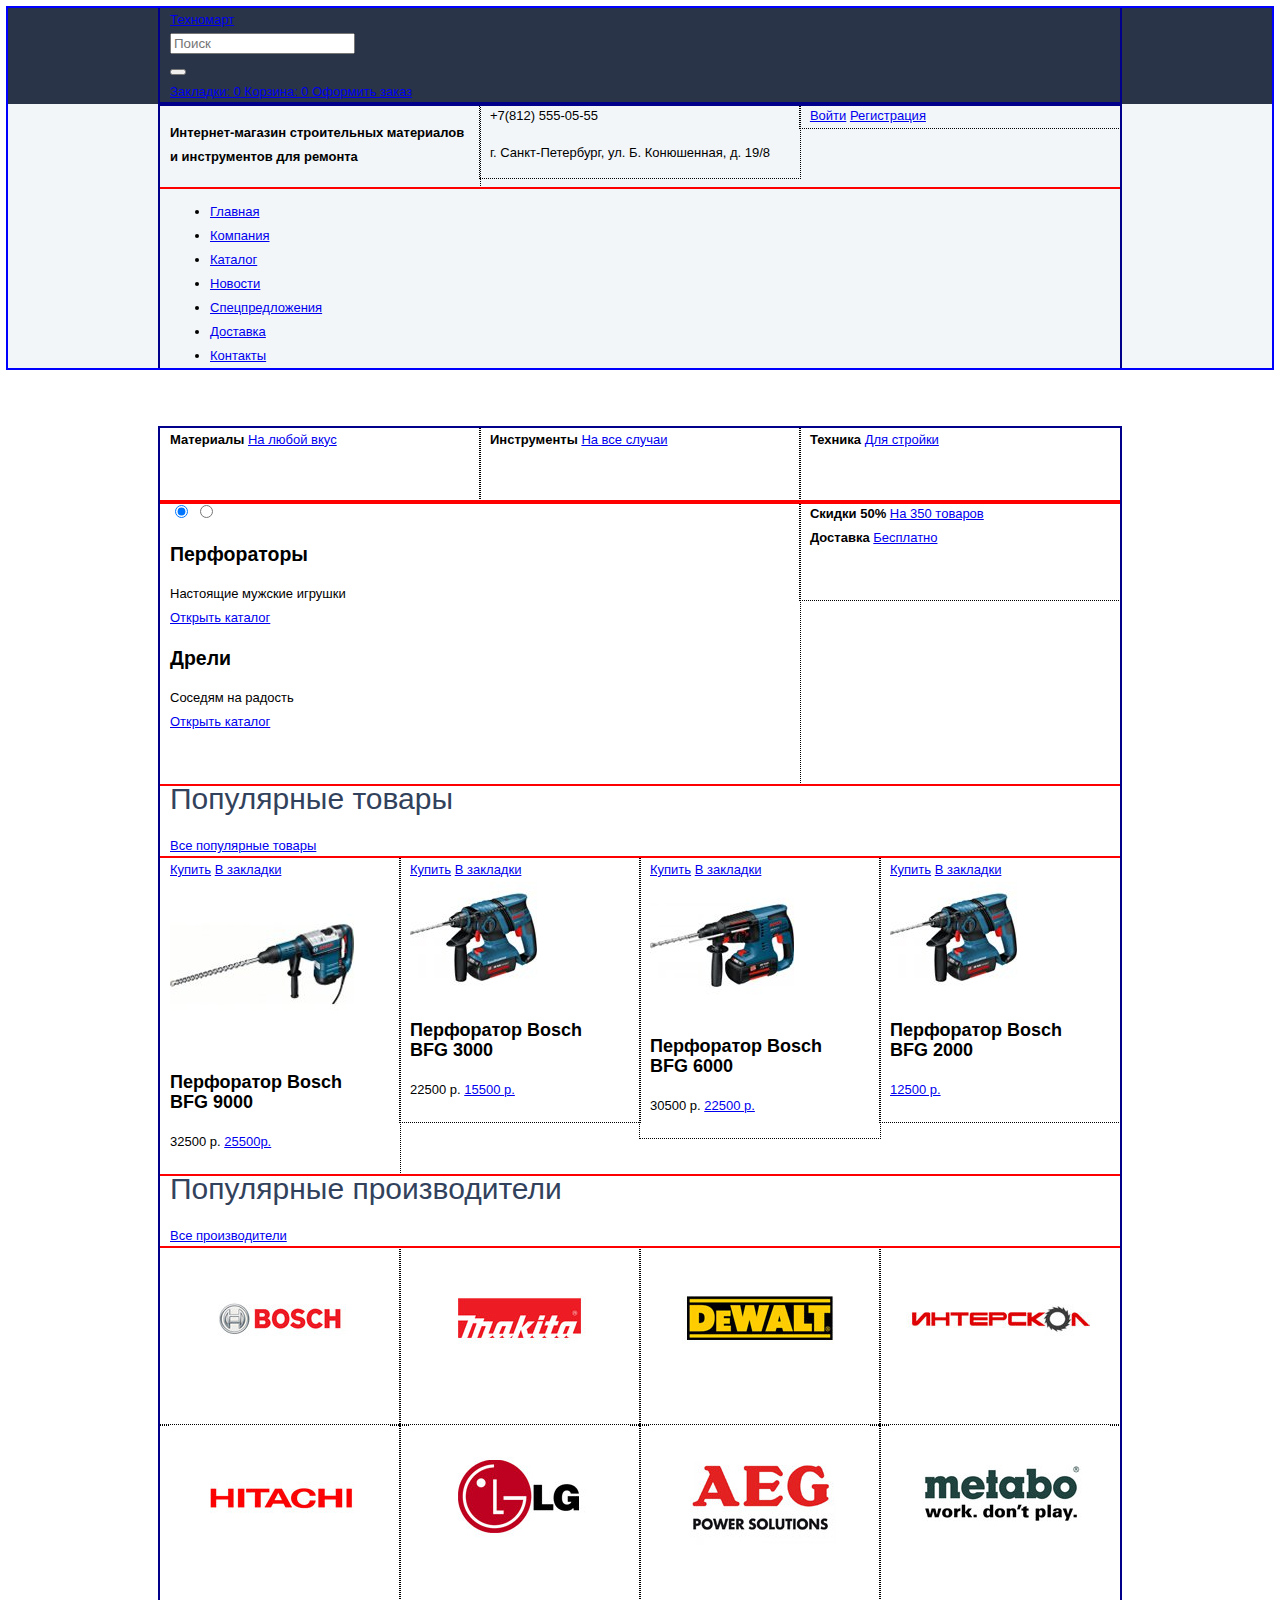
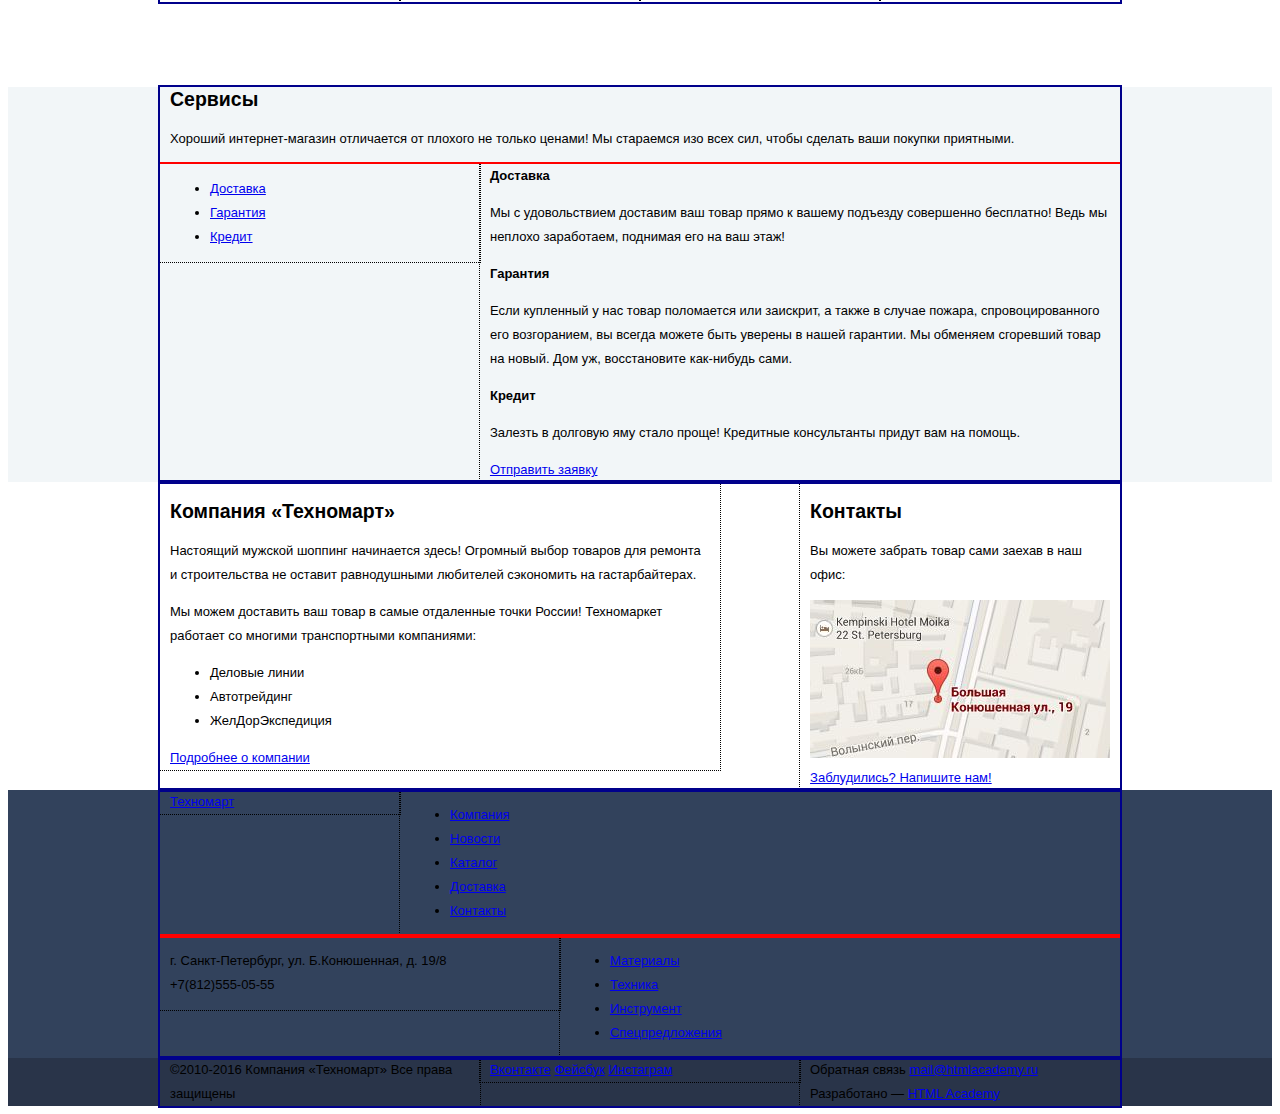
==== commit 0192f3d2: "Переопределен container. Внесены изменения в построении сетки" ====
--- a/index.html
+++ b/index.html
@@ -6,12 +6,12 @@
 	<link href="css/style.css" type="text/css" rel="stylesheet"></head>
 <body>
 	<header class="main-header">
-		<div class="container">
-			<div class="heder-top-part">
+		<div class="header-top-part">
+			<div class="container">
 				<a href="#" class="logo" target="_blank">Техномарт</a>
 				<div class="wrap-search">
 					<form action="#" class="search-form">
-						<input type="search" class="inp-search" placeholder="Поиск"></form>
+						<input type="search" class="input-search" placeholder="Поиск"></form>
 					<button type="submit" class="key-search"></button>
 				</div>
 				<a href="#" class="key-bookmark" target="_blank">
@@ -24,6 +24,8 @@
 				</a>
 				<a href="#" class="order" target="_blank">Оформить заказ</a>
 			</div>
+		</div>
+		<div class="container">
 			<div class="header-info">
 				<div class="row">
 					<div class="col col-4">
@@ -74,80 +76,78 @@
 			</nav>
 		</div>
 	</header>
-	<main class="container">
-		<div class="row">
-			<div class="col col-4">
-				<div class="promo"> <b class="promo-title">Материалы</b>
-					<a href="#" class="promo-link">На любой вкус</a>
-				</div>
-			</div>
-			<div class="col col-4">
-				<div class="promo"> <b class="promo-title">Инструменты</b>
-					<a href="#" class="promo-link">На все случаи</a>
-				</div>
-			</div>
-			<div class="col col-4">
-				<div class="promo">
-					<b class="promo-title">Техника</b>
-					<a href="#" class="promo-link">Для стройки</a>
-				</div>
-			</div>
-		</div>
-		<div class="row">
-			<div class="col col-8">
-				<div class="promo-slider">
-					<input type="radio" id="btn-1" name="toggle" checked>
-					<input type="radio" id="btn-2" name="toggle">
-					<div class="slider-controls">
-						<label for="btn-1"></label>
-						<label for="btn-2"></label>
-					</div>
-					<div class="slider-inner">
-						<div class="slider-slides">
-							<div class="slide-index">
-								<div class="slide-info">
-									<h2 class="slide-name">Перфораторы</h2>
-									<span class="slide-description">Настоящие мужские игрушки</span>
+	<main >
+		<div class="container">
+			<div class="row">
+				<div class="col col-4">
+					<div class="promo"> <b class="promo-title">Материалы</b>
+						<a href="#" class="promo-link">На любой вкус</a>
+					</div>
+				</div>
+				<div class="col col-4">
+					<div class="promo"> <b class="promo-title">Инструменты</b>
+						<a href="#" class="promo-link">На все случаи</a>
+					</div>
+				</div>
+				<div class="col col-4">
+					<div class="promo">
+						<b class="promo-title">Техника</b>
+						<a href="#" class="promo-link">Для стройки</a>
+					</div>
+				</div>
+			</div>
+			<div class="row">
+				<div class="col col-8">
+					<div class="promo-slider">
+						<input type="radio" id="btn-1" name="toggle" checked>
+						<input type="radio" id="btn-2" name="toggle">
+						<div class="slider-controls">
+							<label for="btn-1"></label>
+							<label for="btn-2"></label>
+						</div>
+						<div class="slider-inner">
+							<div class="slider-slides">
+								<div class="slide-index">
+									<div class="slide-info">
+										<h2 class="slide-name">Перфораторы</h2>
+										<span class="slide-description">Настоящие мужские игрушки</span>
+									</div>
+									<a href="#" class="btn slide-btn" target="_blank">Открыть каталог</a>
+									<span class="slide-prev"></span>
+									<span class="slide-next"></span>
 								</div>
-								<a href="#" class="btn slide-btn" target="_blank">Открыть каталог</a>
-								<span class="slide-prev"></span>
-								<span class="slide-next"></span>
-							</div>
-							<div class="slide-index">
-								<div class="slide-info">
-									<h2 class="slide-name">Дрели</h2>
-									<span class="slide-description">Соседям на радость</span>
+								<div class="slide-index">
+									<div class="slide-info">
+										<h2 class="slide-name">Дрели</h2>
+										<span class="slide-description">Соседям на радость</span>
+									</div>
+									<a href="#" class="btn slide-btn" target="_blank">Открыть каталог</a>
+									<span class="btn slide-prev"></span>
+									<span class="btn slide-next"></span>
 								</div>
-								<a href="#" class="btn slide-btn" target="_blank">Открыть каталог</a>
-								<span class="btn slide-prev"></span>
-								<span class="btn slide-next"></span>
-							</div>
-						</div>
-					</div>
-				</div>
-			</div>
-			<!-- slider -->
-			<div class="col col-4">
-				<div class="promo">
-					<b class="promo-title">Скидки 50%</b>
-					<a href="#" class="promo-link">На 350 товаров</a>
-				</div>
-				<div class="promo">
-					<b class="promo-title">Доставка</b>
-					<a href="#" class="promo-link">Бесплатно</a>
-				</div>
-			</div>
-		</div>
-		<!-- row -->
-		<section>
-			<div class="section-top-bloc">
-				<h2 class="section-header">Популярные товары</h2>
-				<a href="#" class="btn section-btn" target="_blank">Все популярные товары</a>
-			</div>
-			<!--<div class="section-body" delete ?>
-			-->
-			<div class="section-body">
-				<div class="row">
+							</div>
+						</div>
+					</div>
+				</div>
+				<!-- slider -->
+				<div class="col col-4">
+					<div class="promo">
+						<b class="promo-title">Скидки 50%</b>
+						<a href="#" class="promo-link">На 350 товаров</a>
+					</div>
+					<div class="promo">
+						<b class="promo-title">Доставка</b>
+						<a href="#" class="promo-link">Бесплатно</a>
+					</div>
+				</div>
+			</div>
+			<!-- row -->
+			<section>
+				<div class="section-top-block">
+					<h2 class="section-header">Популярные товары</h2>
+					<a href="#" class="btn section-btn" target="_blank">Все популярные товары</a>
+				</div>
+				<div class="section-body row">
 					<div class="col col-3">
 						<article class="goods">
 							<div class="active">
@@ -225,17 +225,13 @@
 						</article>
 					</div>
 				</div>
-			</div>
-		</section>
-		<section>
-			<div class="section-top-block">
-				<h2 class="section-header">Популярные производители</h2>
-				<a href="#" class="btn sector-btn" target="_blank">Все производители</a>
-			</div>
-			<!--  <div class="section-body" delete ?>
-			-->
-			<div class="section-body">
-				<div class="row--inline">
+			</section>
+			<section>
+				<div class="section-top-block">
+					<h2 class="section-header">Популярные производители</h2>
+					<a href="#" class="btn sector-btn" target="_blank">Все производители</a>
+				</div>
+				<div class="section-body row row--inline">
 					<div class="col col-3">
 						<div class="brand-name">
 							<img src="img/img-bosch.jpg" width="220" height="145" alt="BOSCH"></div>
@@ -269,72 +265,70 @@
 							<img src="img/img-metabo.jpg" width="220" height="145" alt="metabo work. don't play."></div>
 					</div>
 				</div>
-			</div>
-		</section>
+			</section>
+		</div>
 		<div class="service">
-			<div class="service-description">
-				<h2 class="service-name">Сервисы</h2>
-				<p>
-					Хороший интернет-магазин отличается от плохого не только ценами!
+			<div class="container">
+				<div class="service-description">
+					<h2 class="service-name">Сервисы</h2>
+					<p>
+						Хороший интернет-магазин отличается от плохого не только ценами!
 					Мы стараемся изо всех сил, чтобы сделать ваши покупки приятными.
-				</p>
-			</div>
-			<div class="service-tab">
-				<div class="row">
-					<div class="col col-4">
-						<ul class="tab-menu">
-							<li class="menu-item">
-								<a href="#" class="item-link" target="_blank">Доставка</a>
-							</li>
-							<li class="menu-item">
-								<a href="#" class="item-link" target="_blank">Гарантия</a>
-							</li>
-							<li class="menu-item">
-								<a href="#" class="item-link" target="_blank">Кредит</a>
-							</li>
-						</ul>
-					</div>
-					<!--  <div class="tab-body" delete ?>
-					-->
-					<div class="tab-body">
+					</p>
+				</div>
+				<div class="service-tab">
+					<div class="row">
 						<div class="col col-4">
-							<div class="tab-slide">
-								<b class="tab-slide-name">Доставка</b>
-								<p>
-									Мы с удовольствием доставим ваш товар прямо								
-							к вашему подъезду совершенно бесплатно!								
-							Ведь мы неплохо заработаем,
-							поднимая его на ваш этаж!
-								</p>
-							</div>
-							<div class="tab-slide">
-								<b class="tab-slide-name">Гарантия</b>
-								<p>
-									Если купленный у нас товар поломается или заискрит,
+							<ul class="tab-menu">
+								<li class="menu-item">
+									<a href="#" class="item-link" target="_blank">Доставка</a>
+								</li>
+								<li class="menu-item">
+									<a href="#" class="item-link" target="_blank">Гарантия</a>
+								</li>
+								<li class="menu-item">
+									<a href="#" class="item-link" target="_blank">Кредит</a>
+								</li>
+							</ul>
+						</div>
+						<div class="tab-body">
+							<div class="col col-8">
+								<div class="tab-slide">
+									<b class="tab-slide-name">Доставка</b>
+									<p>
+										Мы с удовольствием доставим ваш товар прямо			
+									к вашему подъезду совершенно бесплатно!					
+									Ведь мы неплохо заработаем,
+									поднимая его на ваш этаж!
+									</p>
+								</div>
+								<div class="tab-slide">
+									<b class="tab-slide-name">Гарантия</b>
+									<p>
+										Если купленный у нас товар поломается или заискрит,
 							а также в случае пожара, спровоцированного его возгоранием,
 							вы всегда можете быть уверены в нашей гарантии. Мы обменяем
 							сгоревший товар на новый.
 							Дом уж, восстановите как-нибудь сами.
-								</p>
-							</div>
-							<div class="tab-slide">
-								<b class="tab-slide-name">Кредит</b>
-								<p>
-									Залезть в долговую яму стало проще!
+									</p>
+								</div>
+								<div class="tab-slide">
+									<b class="tab-slide-name">Кредит</b>
+									<p>
+										Залезть в долговую яму стало проще!
 						Кредитные консультанты придут вам на помощь.
-								</p>
-								<a href="#" class="btn credit-btn" target="_blank">Отправить заявку</a>
-							</div>
-						</div>
-					</div>
-				</div>
-			</div>
-		</div>
-		<div class="company-content">
-			<div class="row">
-				<!--  <div class="company-content-left" delete ?>
-				-->
-				<div class="company-content-left">
+									</p>
+									<a href="#" class="btn credit-btn" target="_blank">Отправить заявку</a>
+								</div>
+							</div>
+						</div>
+					</div>
+				</div>
+			</div>
+		</div>
+		<div class="container">
+			<div class="company-content">
+				<div class="row">
 					<div class="col col-7">
 						<h2 class="content-title">Компания &#171;Техномарт&#187;</h2>
 						<p>
@@ -353,11 +347,7 @@
 						</ul>
 						<a href="#" class="btn info-btn" target="_blank">Подробнее о компании</a>
 					</div>
-				</div>
-				<!--  <div class="company-content-right" delete ?>
-				-->
-				<div class="company-content-right">
-					<div class="col col-5">
+					<div class="col col-4 float-right">
 						<h2 class="content-title">Контакты</h2>
 						<p>Вы можете забрать товар сами заехав в наш офис:</p>
 						<div class="map-info">
@@ -371,8 +361,8 @@
 		</div>
 	</main>
 	<footer class="main-footer">
-		<div class="container">
-			<div class="footer-top-part">
+		<div class="footer-top-part">
+			<div class="container">
 				<div class="row">
 					<div class="col col-3">
 						<a href="#" class="logo" target="_blank">Техномарт</a>
@@ -423,7 +413,9 @@
 					</div>
 				</div>
 			</div>
-			<div class="footer-bottom-panel">
+		</div>
+		<div class="footer-bottom-part">
+			<div class="container">
 				<div class="row">
 					<div class="col col-4">
 						<div class="company-copyright">
--- a/css/style.css
+++ b/css/style.css
@@ -16,9 +16,13 @@
 }
 
 .main-header {
-	width: 100%;
 	margin-bottom: 60px;
 	outline: 2px solid blue;
+	background-color: #f2f6f8; 
+}
+
+.header-top-part{
+	background-color: #293449;
 }
 .container {
 	width: 960px;
@@ -26,6 +30,8 @@
 	margin: 0 auto;
 	outline: 2px solid darkblue;
 }
+
+
 .row {
 	margin: 0 -10px;
 	outline: 2px solid red;
@@ -92,22 +98,8 @@
   width: 100%;
 }
 
-.row-gallery {
-	margin: 0 -10px;
-	outline: 1px solid green;
-	
-}
-.row-gallery:after {
-  content: "";
-  display: table;
-  clear: both;
-}
-.row-gallery .col {
-  float: left;
-}
-.row-gallery .col:nth-child(n){
-	width:33.33%;
-	outline: 1px dotted yellow;
+.float-right {
+	float: right;
 }
 
 .promo:last-child,
@@ -131,6 +123,7 @@
 }
 .service {
 	margin-top: 85px;
+	background-color: #f2f6f8;
 }
 
 .breadcrumb-list {
@@ -146,14 +139,21 @@
 	margin-bottom: 60px;
 }
 .index-content{
-	width: 100%
+	background-color: #f2f6f8;
 }
 .content-name {
 	margin: 0px;
 }
- p {
+.container > p {
  	margin-bottom: 0px;
  }
+
+.footer-top-part {
+	background-color: #32425c;
+}
+.footer-bottom-part {
+	background-color: #293449;
+}
 
 body {
 	font-size: 13px;
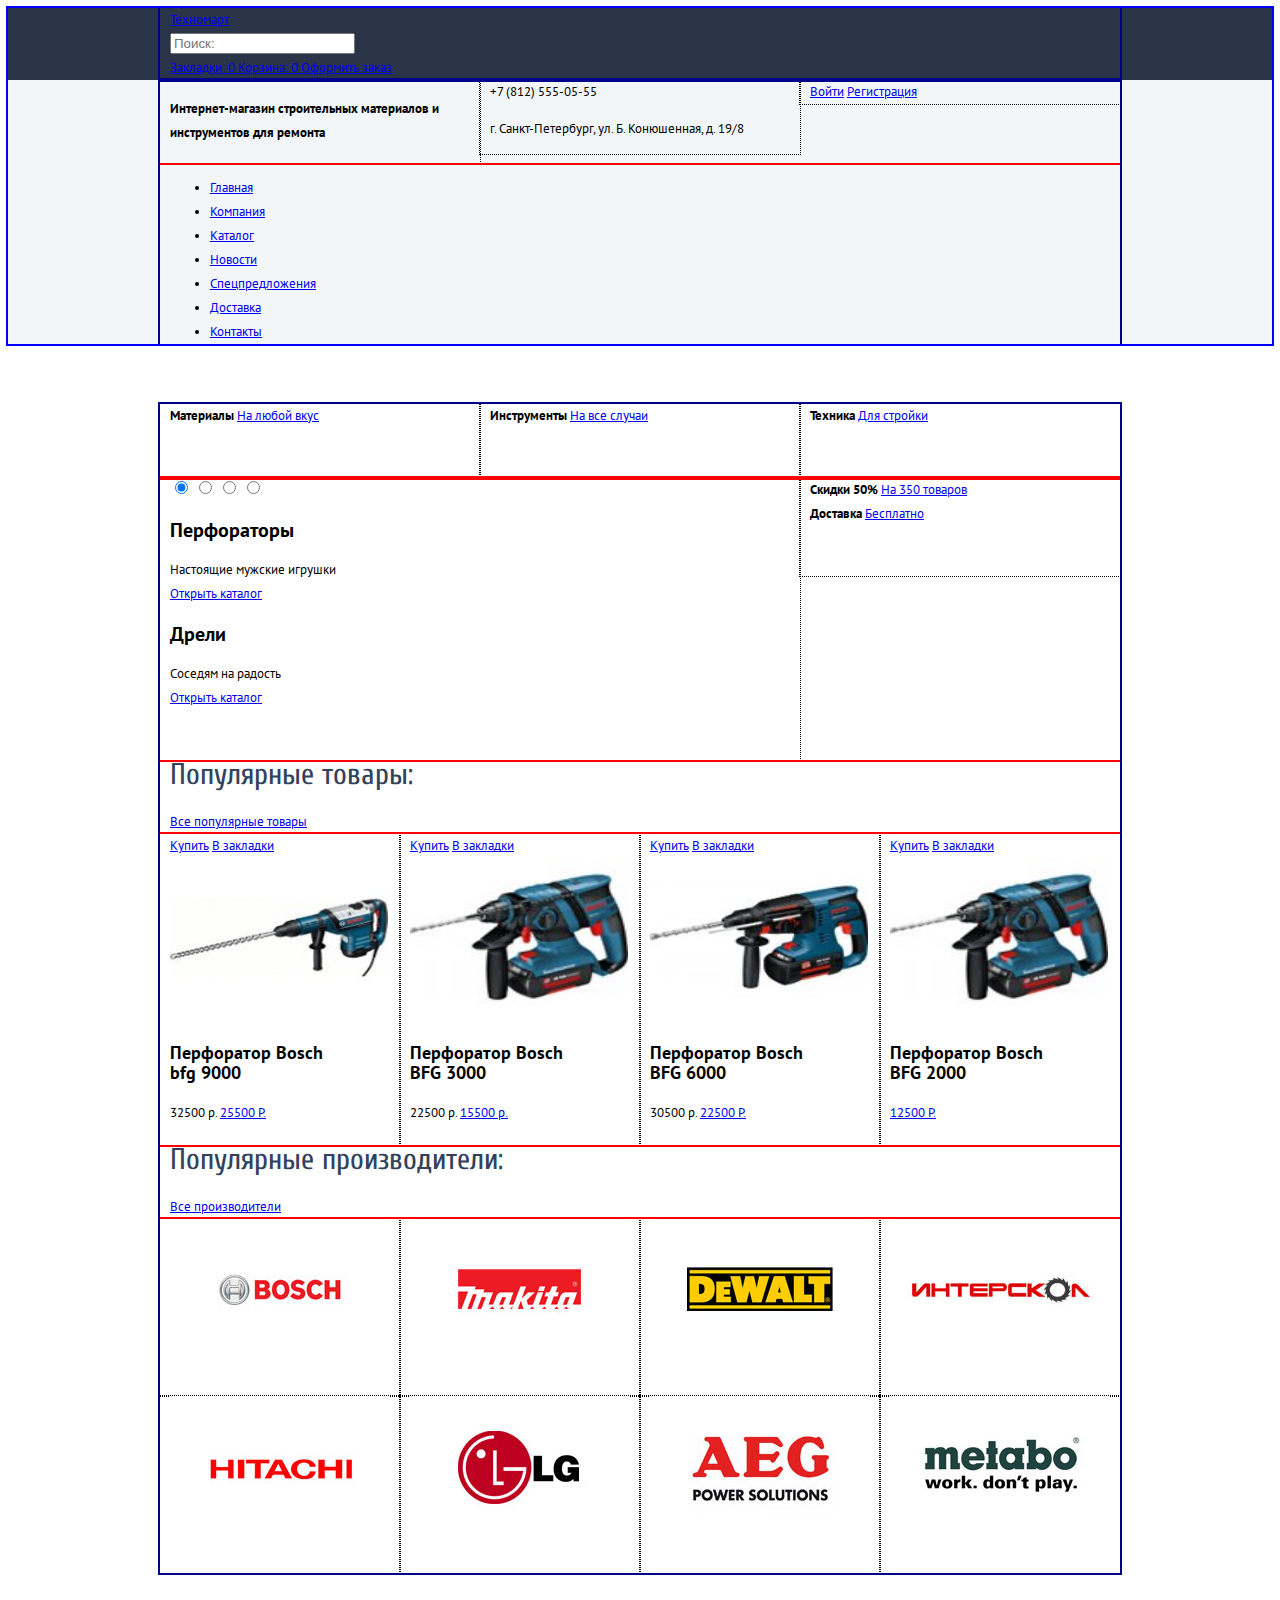
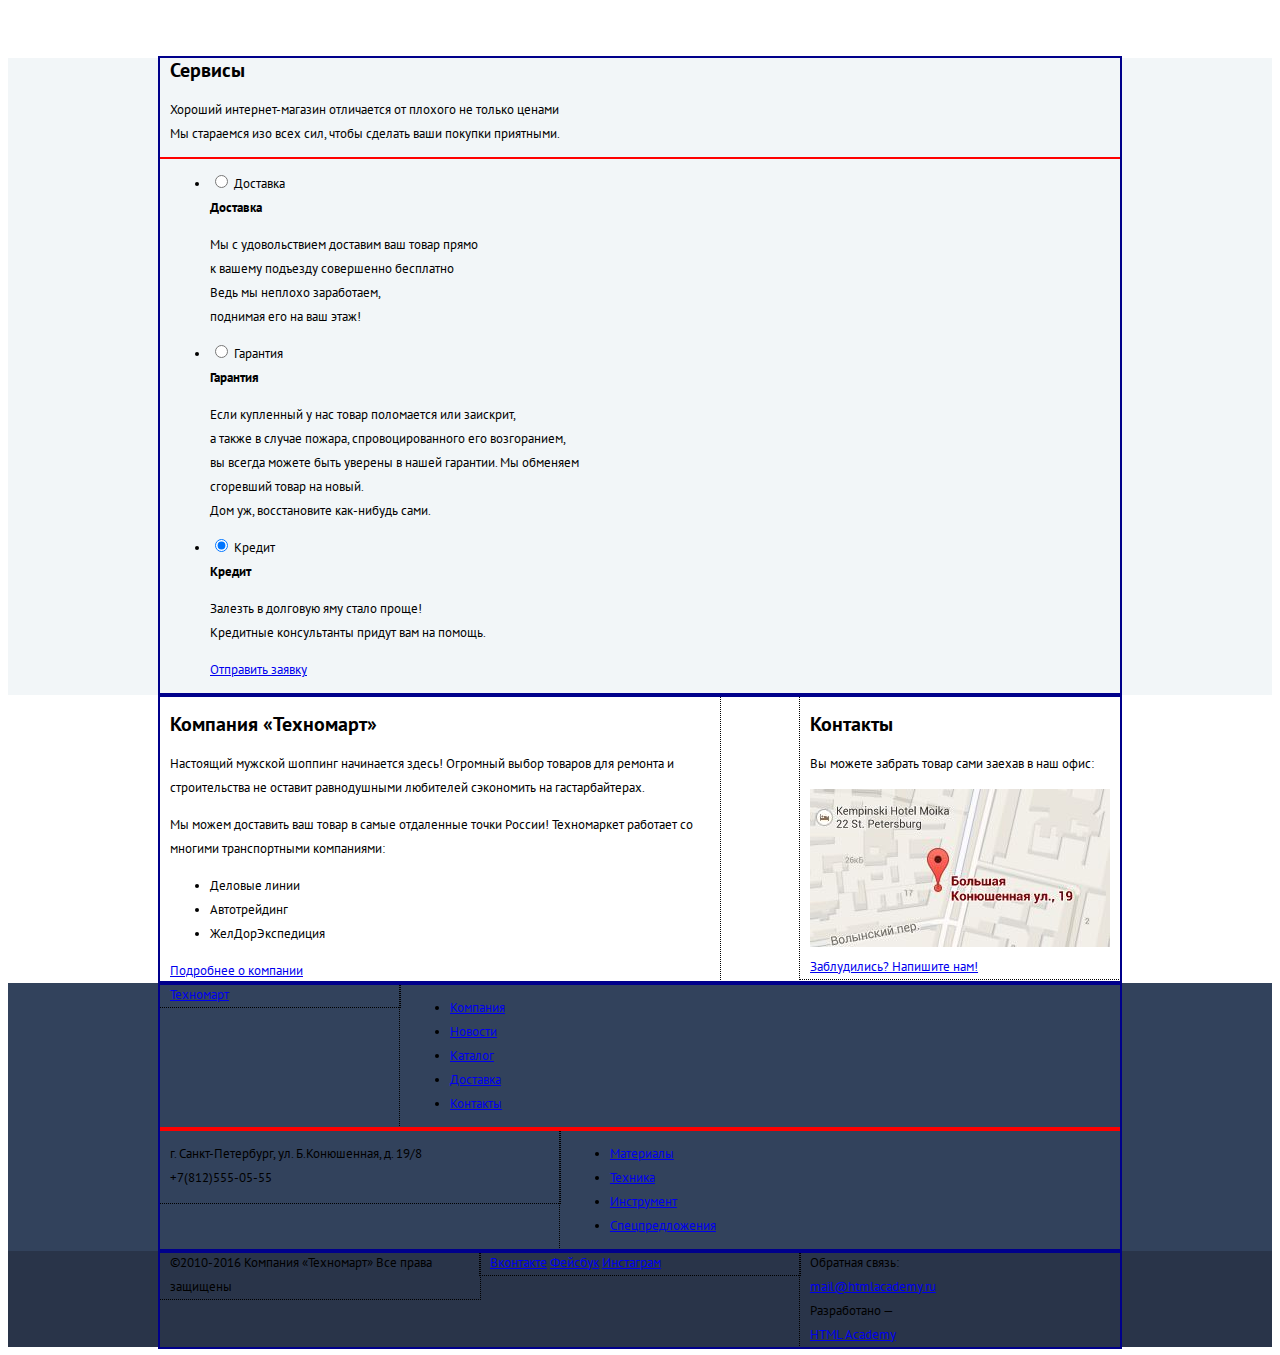
==== commit 7a8e0add: "В разметку внесены дополнения" ====
--- a/index.html
+++ b/index.html
@@ -3,18 +3,22 @@
 <head>
 	<meta charset="utf-8">
 	<title>Интернет магазин-Техномарт</title>
+	<link href='https://fonts.googleapis.com/css?family=PT+Sans:400,700&subset=latin,cyrillic' rel='stylesheet' type='text/css'>
+	<link href='https://fonts.googleapis.com/css?family=Cuprum:400,700,400italic&subset=latin,cyrillic' rel='stylesheet' type='text/css'>
+	
 	<link href="css/style.css" type="text/css" rel="stylesheet"></head>
 <body>
 	<header class="main-header">
 		<div class="header-top-part">
-			<div class="container">
-				<a href="#" class="logo" target="_blank">Техномарт</a>
+			<div class="container cf">
+				<a class="logo" href="#"  target="_blank">Техномарт</a>
 				<div class="wrap-search">
-					<form action="#" class="search-form">
-						<input type="search" class="input-search" placeholder="Поиск"></form>
-					<button type="submit" class="key-search"></button>
-				</div>
-				<a href="#" class="key-bookmark" target="_blank">
+					<form class="search-form" action="#" >
+						<label class="search-icon">
+							<input class="input-search" type="search" placeholder="Поиск:"></label>
+					</form>
+				</div>
+				<a class="key-bookmark" href="#" target="_blank">
 					Закладки:
 					<span class="counter" id="register-bookmark">0</span>
 				</a>
@@ -37,7 +41,7 @@
 					</div>
 					<div class="col col-4">
 						<div class="header-contacts">
-							<span class="phone-number">+7(812) 555-05-55</span>
+							<span class="phone-number">+7 (812) 555-05-55</span>
 							<p class="header-text">г. Санкт-Петербург, ул. Б. Конюшенная, д. 19/8</p>
 						</div>
 					</div>
@@ -80,17 +84,17 @@
 		<div class="container">
 			<div class="row">
 				<div class="col col-4">
-					<div class="promo"> <b class="promo-title">Материалы</b>
+					<div class="promo promo-new materials "> <b class="promo-title">Материалы</b>
 						<a href="#" class="promo-link">На любой вкус</a>
 					</div>
 				</div>
 				<div class="col col-4">
-					<div class="promo"> <b class="promo-title">Инструменты</b>
+					<div class="promo instruments"> <b class="promo-title">Инструменты</b>
 						<a href="#" class="promo-link">На все случаи</a>
 					</div>
 				</div>
 				<div class="col col-4">
-					<div class="promo">
+					<div class="promo equipment">
 						<b class="promo-title">Техника</b>
 						<a href="#" class="promo-link">Для стройки</a>
 					</div>
@@ -101,13 +105,20 @@
 					<div class="promo-slider">
 						<input type="radio" id="btn-1" name="toggle" checked>
 						<input type="radio" id="btn-2" name="toggle">
+						<input type="radio" id="btn-3" name="icon">
+						<input type="radio" id="btn-4" name="icon">
 						<div class="slider-controls">
-							<label for="btn-1"></label>
-							<label for="btn-2"></label>
+							<label class="slide-toggle" for="btn-1"></label>
+							<label class="slide-toggle" for="btn-2"></label>
+
+							<label class="icon-left"  for="btn-3"></label>
+							<label class="icon-right" for="btn-4"></label>
 						</div>
 						<div class="slider-inner">
 							<div class="slider-slides">
-								<div class="slide-index">
+								<div class="slide-index slide-1">
+									<!-- <div class="slide-1">
+									-->
 									<div class="slide-info">
 										<h2 class="slide-name">Перфораторы</h2>
 										<span class="slide-description">Настоящие мужские игрушки</span>
@@ -116,7 +127,9 @@
 									<span class="slide-prev"></span>
 									<span class="slide-next"></span>
 								</div>
-								<div class="slide-index">
+								<div class="slide-index slide-2">
+									<!--<div class="slide-2">
+									-->
 									<div class="slide-info">
 										<h2 class="slide-name">Дрели</h2>
 										<span class="slide-description">Соседям на радость</span>
@@ -131,11 +144,11 @@
 				</div>
 				<!-- slider -->
 				<div class="col col-4">
-					<div class="promo">
+					<div class="promo discounts">
 						<b class="promo-title">Скидки 50%</b>
 						<a href="#" class="promo-link">На 350 товаров</a>
 					</div>
-					<div class="promo">
+					<div class="promo delivery">
 						<b class="promo-title">Доставка</b>
 						<a href="#" class="promo-link">Бесплатно</a>
 					</div>
@@ -143,38 +156,40 @@
 			</div>
 			<!-- row -->
 			<section>
-				<div class="section-top-block">
-					<h2 class="section-header">Популярные товары</h2>
+				<div class="section-top-block clearfix">
+					<h2 class="section-header">Популярные товары:</h2>
 					<a href="#" class="btn section-btn" target="_blank">Все популярные товары</a>
 				</div>
 				<div class="section-body row">
 					<div class="col col-3">
 						<article class="goods">
 							<div class="active">
-								<a href="#" class="active-buy">Купить</a>
-								<a href="#" class="active-bookmark">В закладки</a>
+								<a class="active-buy" href="#">Купить</a>
+								<a class="active-bookmark" href="#">В закладки</a>
 							</div>
 							<div class="goods-view">
-								<img src="img/img-perforator-bfg-9000.jpg" width="184" height="164" alt="Перфоратор Bosch BFG-9000"></div>
+								<img src="img/img-perforator-bfg-9000.jpg" width="218" height="159" alt="Перфоратор Bosch BFG-9000"></div>
 							<h3 class="goods-name">
-								Перфоратор Bosch
+								Перфоратор
+								<span class="model-name">Bosch</span>
 								<br>
-								<span class="model-name">BFG 9000</span>
+								<span class="model-name">bfg</span>
+								9000
 							</h3>
 							<div class="goods-price">
 								<span class="price-old">32500 р.</span>
-								<a href="#" class="btn price-btn" target="_blank">25500р.</a>
+								<a class="btn price-btn" href="#" target="_blank">25500 Р.</a>
 							</div>
 						</article>
 					</div>
 					<div class="col col-3">
 						<article class="goods">
 							<div class="active">
-								<a href="#" class="active-buy">Купить</a>
-								<a href="#" class="active-bookmark">В закладки</a>
+								<a class="active-buy" href="#">Купить</a>
+								<a class="active-bookmark" href="#">В закладки</a>
 							</div>
 							<div class="goods-view">
-								<img src="img/img-perforator-bfg-3000.jpg" width="127" height="112" alt="Перфоратор Bosch BFG-3000"></div>
+								<img src="img/img-perforator-bfg-3000.jpg" width="218" height="159" alt="Перфоратор Bosch BFG-3000"></div>
 							<h3 class="goods-name">
 								Перфоратор Bosch
 								<br>
@@ -182,18 +197,18 @@
 							</h3>
 							<div class="goods-price">
 								<span class="price-old">22500 р.</span>
-								<a href="#" class="btn price-btn" target="_blank">15500 р.</a>
+								<a class="btn price-btn" href="#" target="_blank">15500 р.</a>
 							</div>
 						</article>
 					</div>
 					<div class="col col-3">
 						<article class="goods">
 							<div class="active">
-								<a href="#" class="active-buy">Купить</a>
-								<a href="#" class="active-bookmark">В закладки</a>
+								<a class="active-buy" href="#">Купить</a>
+								<a class="active-bookmark" href="#">В закладки</a>
 							</div>
 							<div class="goods-view">
-								<img src="img/img-perforator-bfg-6000.jpg" width="144" height="128" alt="Перфоратор Bosch BFG-6000"></div>
+								<img src="img/img-perforator-bfg-6000.jpg" width="218" height="159" alt="Перфоратор Bosch BFG-6000"></div>
 							<h3 class="goods-name">
 								Перфоратор Bosch
 								<br>
@@ -201,18 +216,18 @@
 							</h3>
 							<div class="goods-price">
 								<span class="price-old">30500 р.</span>
-								<a href="#" class="btn price-btn" target="_blank">22500 р.</a>
+								<a class="btn price-btn" href="#" target="_blank">22500 Р.</a>
 							</div>
 						</article>
 					</div>
 					<div class="col col-3">
-						<article class="goods">
+						<article class="goods new">
 							<div class="active">
-								<a href="#" class="active-buy">Купить</a>
-								<a href="#" class="active-bookmark">В закладки</a>
+								<a class="active-buy" href="#">Купить</a>
+								<a class="active-bookmark" href="#">В закладки</a>
 							</div>
 							<div class="goods-view">
-								<img src="img/img-perforator-bfg-2000.jpg" width="127" height="112" alt="Перфоратор Bosch BFG-2000"></div>
+								<img src="img/img-perforator-bfg-2000.jpg" width="218" height="159" alt="Перфоратор Bosch BFG-2000"></div>
 							<h3 class="goods-name">
 								Перфоратор Bosch
 								<br>
@@ -220,49 +235,65 @@
 							</h3>
 							<div class="goods-price">
 								<span class="price-old"></span>
-								<a href="#" class="btn price-btn" target="_blank">12500 р.</a>
+								<a class="btn price-btn" href="#" target="_blank">12500 Р.</a>
 							</div>
 						</article>
 					</div>
 				</div>
 			</section>
 			<section>
-				<div class="section-top-block">
-					<h2 class="section-header">Популярные производители</h2>
-					<a href="#" class="btn sector-btn" target="_blank">Все производители</a>
+				<div class="section-top-block brand clearfix">
+					<h2 class="section-header">Популярные производители:</h2>
+					<a href="#" class="btn section-btn" target="_blank">Все производители</a>
 				</div>
 				<div class="section-body row row--inline">
 					<div class="col col-3">
 						<div class="brand-name">
-							<img src="img/img-bosch.jpg" width="220" height="145" alt="BOSCH"></div>
-					</div>
-					<div class="col col-3">
-						<div class="brand-name">
-							<img src="img/img-makita.jpg" width="220" height="145" alt="Makita"></div>
-					</div>
-					<div class="col col-3">
-						<div class="brand-name">
-							<img src="img/img-dewalt.jpg" alt="DeWALT"></div>
-					</div>
-					<div class="col col-3">
-						<div class="brand-name">
-							<img src="img/img-interscol.jpg" width="220" height="145" alt="Интерскол"></div>
-					</div>
-					<div class="col col-3">
-						<div class="brand-name">
-							<img src="img/img-hitachi.jpg" width="220" height="145" alt="HITACHI"></div>
-					</div>
-					<div class="col col-3">
-						<div class="brand-name">
-							<img src="img/img-lg.jpg" width="220" height="145" alt="LG"></div>
-					</div>
-					<div class="col col-3">
-						<div class="brand-name">
-							<img src="img/img-aeg.jpg" alt="AEG power solutions"></div>
-					</div>
-					<div class="col col-3">
-						<div class="brand-name">
-							<img src="img/img-metabo.jpg" width="220" height="145" alt="metabo work. don't play."></div>
+							<a class="brand-name-link" href="#" >
+								<img src="img/img-bosch.jpg" width="220" height="145" alt="BOSCH"></a>
+						</div>
+					</div>
+					<div class="col col-3">
+						<div class="brand-name">
+							<a class="brand-name-link" href="#" >
+								<img src="img/img-makita.jpg" width="220" height="145" alt="Makita"></a>
+						</div>
+					</div>
+					<div class="col col-3">
+						<div class="brand-name">
+							<a class="brand-name-link" href="#" >
+								<img src="img/img-dewalt.jpg" alt="DeWALT"></a>
+						</div>
+					</div>
+					<div class="col col-3">
+						<div class="brand-name">
+							<a class="brand-name-link" href="#" >
+								<img src="img/img-interscol.jpg" width="220" height="145" alt="Интерскол"></a>
+						</div>
+					</div>
+					<div class="col col-3">
+						<div class="brand-name">
+							<a class="brand-name-link" href="#" >
+								<img src="img/img-hitachi.jpg" width="220" height="145" alt="HITACHI"></a>
+						</div>
+					</div>
+					<div class="col col-3">
+						<div class="brand-name">
+							<a class="brand-name-link" href="#" >
+								<img src="img/img-lg.jpg" width="220" height="145" alt="LG"></a>
+						</div>
+					</div>
+					<div class="col col-3">
+						<div class="brand-name">
+							<a class="brand-name-link" href="#" >
+								<img src="img/img-aeg.jpg" alt="AEG power solutions"></a>
+						</div>
+					</div>
+					<div class="col col-3">
+						<div class="brand-name">
+							<a class="brand-name-link" href="#" >
+								<img src="img/img-metabo.jpg" width="220" height="145" alt="metabo work. don't play."></a>
+						</div>
 					</div>
 				</div>
 			</section>
@@ -272,55 +303,59 @@
 				<div class="service-description">
 					<h2 class="service-name">Сервисы</h2>
 					<p>
-						Хороший интернет-магазин отличается от плохого не только ценами!
-					Мы стараемся изо всех сил, чтобы сделать ваши покупки приятными.
+						Хороший интернет-магазин отличается от плохого не только ценами
+						<br>
+						Мы стараемся изо всех сил, чтобы сделать ваши покупки приятными.
 					</p>
 				</div>
-				<div class="service-tab">
+				<div class="service-tab ">
 					<div class="row">
-						<div class="col col-4">
-							<ul class="tab-menu">
+						<div class="col col-12">
+							<ul class="tab-menu tab-shadow">
 								<li class="menu-item">
-									<a href="#" class="item-link" target="_blank">Доставка</a>
+									<input type="radio" checked name="tabs" id="tab1">
+									<label for="tab1">Доставка</label>
+									<div id="tab-body1" class="tab-content tab-delivery">
+										<b class="tab-content-name">Доставка</b>
+										<p>
+											Мы с удовольствием доставим ваш товар прямо
+											<br>
+											к вашему подъезду совершенно бесплатно
+											<br>
+											Ведь мы неплохо заработаем,
+											<br>поднимая его на ваш этаж!</p>
+									</div>
 								</li>
 								<li class="menu-item">
-									<a href="#" class="item-link" target="_blank">Гарантия</a>
+									<input type="radio" checked name="tabs" id="tab2">
+									<label for="tab2">Гарантия</label>
+									<div id="tab-body2" class="tab-content tab-garant">
+										<b class="tab-content-name">Гарантия</b>
+										<p>
+											Если купленный у нас товар поломается или заискрит,
+											<br>
+											а также в случае пожара, спровоцированного его возгоранием,
+											<br>
+											вы всегда можете быть уверены в нашей гарантии. Мы обменяем
+											<br>
+											сгоревший товар на новый.
+											<br>
+											Дом уж, восстановите как-нибудь сами.
+											<br></p>
+									</div>
 								</li>
 								<li class="menu-item">
-									<a href="#" class="item-link" target="_blank">Кредит</a>
+									<input type="radio" checked name="tabs" id="tab3">
+									<label for="tab3">Кредит</label>
+									<div id="tab-body3" class="tab-content tab-kredit">
+										<b class="tab-content-name">Кредит</b>
+										<p>
+											Залезть в долговую яму стало проще!
+											<br>Кредитные консультанты придут вам на помощь.</p>
+										<a href="#" class="btn credit-btn" target="_blank">Отправить заявку</a>
+									</div>
 								</li>
 							</ul>
-						</div>
-						<div class="tab-body">
-							<div class="col col-8">
-								<div class="tab-slide">
-									<b class="tab-slide-name">Доставка</b>
-									<p>
-										Мы с удовольствием доставим ваш товар прямо			
-									к вашему подъезду совершенно бесплатно!					
-									Ведь мы неплохо заработаем,
-									поднимая его на ваш этаж!
-									</p>
-								</div>
-								<div class="tab-slide">
-									<b class="tab-slide-name">Гарантия</b>
-									<p>
-										Если купленный у нас товар поломается или заискрит,
-							а также в случае пожара, спровоцированного его возгоранием,
-							вы всегда можете быть уверены в нашей гарантии. Мы обменяем
-							сгоревший товар на новый.
-							Дом уж, восстановите как-нибудь сами.
-									</p>
-								</div>
-								<div class="tab-slide">
-									<b class="tab-slide-name">Кредит</b>
-									<p>
-										Залезть в долговую яму стало проще!
-						Кредитные консультанты придут вам на помощь.
-									</p>
-									<a href="#" class="btn credit-btn" target="_blank">Отправить заявку</a>
-								</div>
-							</div>
 						</div>
 					</div>
 				</div>
@@ -331,25 +366,25 @@
 				<div class="row">
 					<div class="col col-7">
 						<h2 class="content-title">Компания &#171;Техномарт&#187;</h2>
-						<p>
+						<p class="content-info">
 							Настоящий мужской шоппинг начинается здесь! Огромный выбор товаров для ремонта и строительства не оставит равнодушными 
 					любителей сэкономить на гастарбайтерах.
 						</p>
-						<p>
+						<p class="content-info">
 							Мы можем доставить ваш товар в самые
 						отдаленные точки России!
 						Техномаркет работает со многими транспортными компаниями:
 						</p>
 						<ul class="auto-company-list">
-							<li class="auto-company-item">Деловые линии</li>
-							<li class="auto-company-item">Автотрейдинг</li>
-							<li class="auto-company-item">ЖелДорЭкспедиция</li>
+							<li class="list-item">Деловые линии</li>
+							<li class="list-item">Автотрейдинг</li>
+							<li class="list-item">ЖелДорЭкспедиция</li>
 						</ul>
 						<a href="#" class="btn info-btn" target="_blank">Подробнее о компании</a>
 					</div>
 					<div class="col col-4 float-right">
 						<h2 class="content-title">Контакты</h2>
-						<p>Вы можете забрать товар сами заехав в наш офис:</p>
+						<p class="content-info">Вы можете забрать товар сами заехав в наш офис:</p>
 						<div class="map-info">
 							<a href="#" class="map-link" target="_blank">
 								<img src="img/img-map.jpg" width="300" height="158" alt="Карта"></a>
@@ -365,7 +400,7 @@
 			<div class="container">
 				<div class="row">
 					<div class="col col-3">
-						<a href="#" class="logo" target="_blank">Техномарт</a>
+						<a href="#" class="logo footer-logo" target="_blank">Техномарт</a>
 					</div>
 					<div class="col col-9">
 						<ul class="footer-navigation">
@@ -419,8 +454,8 @@
 				<div class="row">
 					<div class="col col-4">
 						<div class="company-copyright">
-							<span class="footer-info">&#169;2010-2016 Компания &#171;Техномарт&#187;</span>
-							<span class="footer-info">Все права защищены</span>
+							<span class="info-name">&#169;2010-2016 Компания &#171;Техномарт&#187;</span>
+							<span class="info-name">Все права защищены</span>
 						</div>
 					</div>
 					<div class="col col-4">
@@ -432,12 +467,14 @@
 					</div>
 					<div class="col col-4">
 						<div class="footer-info">
-							<span class="info-name">Обратная связь</span>
-							<a href="mailto:mail@htmlacademy.ru" class="info-link" target="_blank">mail@htmlacademy.ru</a>
+							<span class="info-name">Обратная связь:</span>
+							<br>
+							<a class="info-link" href="mailto:mail@htmlacademy.ru"  target="_blank">mail@htmlacademy.ru</a>
 						</div>
 						<div class="footer-info">
 							<span class="info-name">Разработано &#8212;</span>
-							<a  href="https://htmlacademy.ru" class="info-link" target="_blank">HTML Academy</a>
+							<br>
+							<a class="info-link" href="https://htmlacademy.ru"  target="_blank">HTML Academy</a>
 						</div>
 					</div>
 				</div>
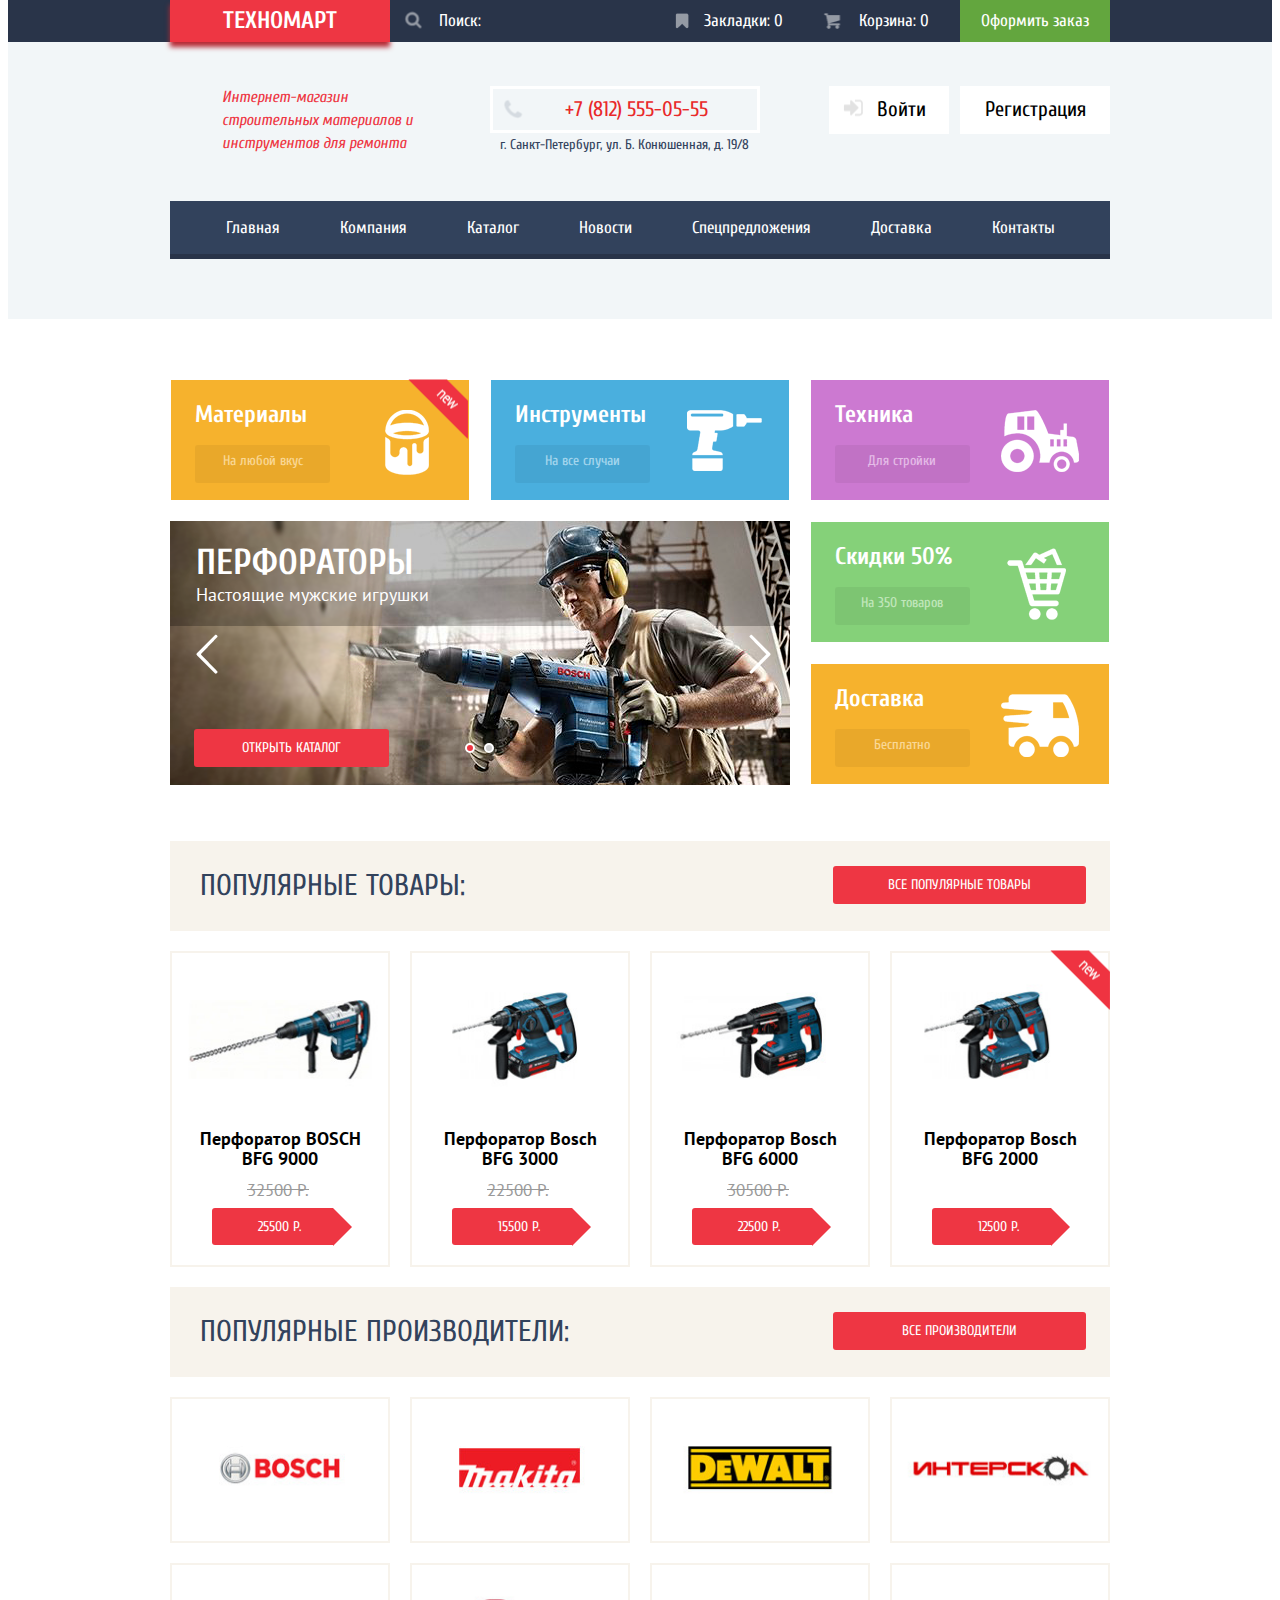
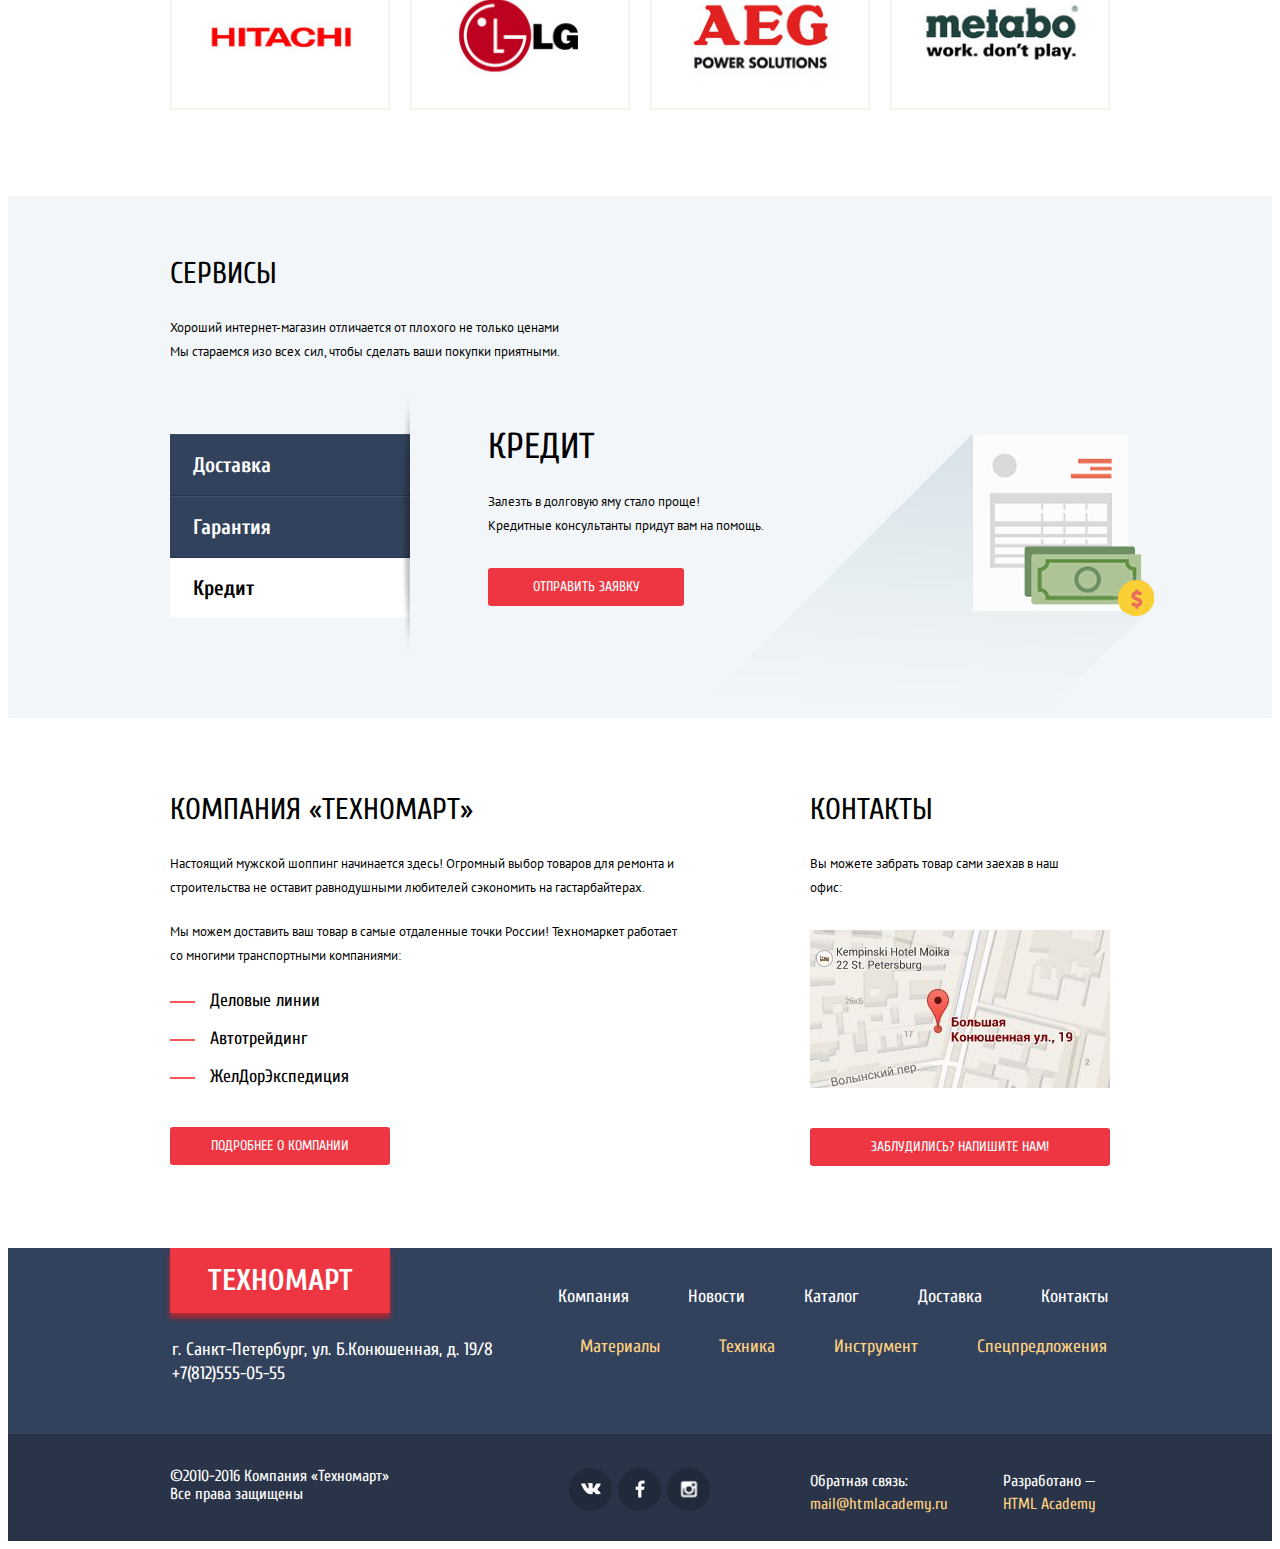
==== commit 6d834e6b: "Внесены  поправки" ====
--- a/index.html
+++ b/index.html
@@ -5,7 +5,7 @@
 	<title>Интернет магазин-Техномарт</title>
 	<link href='https://fonts.googleapis.com/css?family=PT+Sans:400,700&subset=latin,cyrillic' rel='stylesheet' type='text/css'>
 	<link href='https://fonts.googleapis.com/css?family=Cuprum:400,700,400italic&subset=latin,cyrillic' rel='stylesheet' type='text/css'>
-	
+
 	<link href="css/style.css" type="text/css" rel="stylesheet"></head>
 <body>
 	<header class="main-header">
--- a/css/style.css
+++ b/css/style.css
@@ -15,26 +15,17 @@
   clear: both;
 }
 
-.main-header {
-	margin-bottom: 60px;
-	outline: 2px solid blue;
-	background-color: #f2f6f8; 
-}
-
-.header-top-part{
-	background-color: #293449;
-}
 .container {
+	position: relative;
 	width: 960px;
+	margin: 0 auto;
 	padding: 0 10px;
-	margin: 0 auto;
-	outline: 2px solid darkblue;
-}
-
+	/*outline: 0.1px solid darkblue;*/
+}
 
 .row {
 	margin: 0 -10px;
-	outline: 2px solid red;
+	/*outline: 2px solid red;*/
 }
 .row:after {
   content: "";
@@ -45,12 +36,13 @@
 .col {
 	float: left;
 	padding: 0 10px;
-	outline: 1px dotted black;
+	/*outline: 1px dotted black;*/
 }
 
 .row--inline {
   font-size: 0;
 }
+
 .row--inline:after {
   display: none;
 }
@@ -64,36 +56,47 @@
 .col-1 {
   width: 8.33%;
 }
+
 .col-2 {
   width: 16.66%;
 }
+
 .col-3 {
   width: 25%;
 }
+
 .col-4 {
   width: 33.33%;
 }
+
 .col-5 {
   width: 41.66%;
 }
+
 .col-6 {
   width: 50%;
 }
+
 .col-7 {
   width: 58.33%;
 }
+
 .col-8 {
   width: 66.66%;
 }
+
 .col-9 {
   width: 75%;
- }
+}
+
 .col-10 {
   width: 83.33%;
 }
+
 .col-11 {
   width: 91,66%;
 }
+
 .col-12 {
   width: 100%;
 }
@@ -102,86 +105,2314 @@
 	float: right;
 }
 
-.promo:last-child,
-.promo-slider {
-	margin-bottom: 50px;
-}
-
-.section-top-bloc {
-	width: 100%;
-}
-.section-header {
+img {
+	margin: 0 auto;
+	max-width: 100%;
+	height: auto;
+	vertical-align: bottom;
+}
+
+.sprite {
+    background-image: url("../img/sprite.png");
+    background-repeat: no-repeat;
+    display: block;
+}
+
+.sprite--icon-down-dir-dark {
+    width: 11px;
+    height: 10px;
+    background-position: -10px -10px;
+}
+
+.sprite--icon-up-dir-dark {
+    width: 11px;
+    height: 10px;
+    background-position: -10px -40px;
+}
+
+.sprite-icon-basket {
+    width: 17px;
+    height: 16px;
+    background-position: -10px -70px;
+}
+
+.sprite-icon-bookmark {
+    width: 14px;
+    height: 16px;
+    background-position: -10px -106px;
+}
+
+.sprite-icon-check-off {
+    width: 23px;
+    height: 23px;
+    background-position: -10px -142px;
+}
+
+.sprite-icon-check-on {
+    width: 27px;
+    height: 23px;
+    background-position: -10px -185px;
+}
+
+.sprite-icon-circle {
+    width: 25px;
+    height: 25px;
+    background-position: -10px -228px;
+}
+
+.sprite-icon-circle-dot {
+    width: 25px;
+    height: 25px;
+    background-position: -10px -273px;
+}
+
+.sprite-icon-down-dir {
+    width: 11px;
+    height: 10px;
+    background-position: -10px -318px;
+}
+
+.sprite-icon-facebook {
+    width: 10px;
+    height: 18px;
+    background-position: -10px -348px;
+}
+
+.sprite-icon-home {
+    width: 15px;
+    height: 12px;
+    background-position: -10px -386px;
+}
+
+.sprite-icon-instagramm {
+    width: 17px;
+    height: 17px;
+    background-position: -10px -418px;
+}
+
+.sprite-icon-left {
+    width: 22px;
+    height: 40px;
+    background-position: -10px -455px;
+}
+
+.sprite-icon-login {
+    width: 20px;
+    height: 17px;
+    background-position: -10px -515px;
+}
+
+.sprite-icon-login-dark {
+    width: 20px;
+    height: 17px;
+    background-position: -10px -552px;
+}
+
+.sprite-icon-logout {
+    width: 21px;
+    height: 17px;
+    background-position: -10px -589px;
+}
+
+.sprite-icon-logout-dark {
+    width: 21px;
+    height: 17px;
+    background-position: -10px -626px;
+}
+
+.sprite-icon-new-flag {
+    width: 60px;
+    height: 59px;
+    background-position: -10px -663px;
+}
+
+.sprite-icon-phone {
+    width: 19px;
+    height: 19px;
+    background-position: -10px -742px;
+}
+
+.sprite-icon-right {
+    width: 22px;
+    height: 40px;
+    background-position: -10px -781px;
+}
+
+.sprite-icon-right-home {
+    width: 8px;
+    height: 12px;
+    background-position: -10px -841px;
+}
+
+.sprite-icon-search {
+    width: 17px;
+    height: 17px;
+    background-position: -10px -873px;
+}
+
+.sprite-icon-search-red {
+    width: 17px;
+    height: 17px;
+    background-position: -10px -910px;
+}
+
+.sprite-icon-sort-indicator-down-red {
+    width: 9px;
+    height: 9px;
+    background-position: -10px -947px;
+}
+
+.sprite-icon-up-dir {
+    width: 11px;
+    height: 10px;
+    background-position: -10px -976px;
+}
+
+.sprite-icon-up-dir-grey {
+    width: 11px;
+    height: 10px;
+    background-position: -10px -1006px;
+}
+
+.sprite-icon-user {
+    width: 20px;
+    height: 18px;
+    background-position: -10px -1036px;
+}
+
+.sprite-icon-user-dark {
+    width: 20px;
+    height: 18px;
+    background-position: -10px -1074px;
+}
+
+.sprite-icon-vk {
+    width: 20px;
+    height: 12px;
+    background-position: -10px -1112px;
+}
+
+body {
 	margin-top: 0;
-	margin-bottom: 20px;
-}
-.goods {
-	padding-bottom: 20px;
-}
-
-.brand-name {
-	padding-bottom: 20px;
-}
-.service {
-	margin-top: 85px;
-	background-color: #f2f6f8;
-}
-
-.breadcrumb-list {
-	margin: 0px;
-}
-.goods-sorting-list {
-	margin-top: 0px;
-	margin-bottom: 20px;
-}
-
-.panagination {
-	margin-top: 55px;
-	margin-bottom: 60px;
-}
-.index-content{
-	background-color: #f2f6f8;
-}
-.content-name {
-	margin: 0px;
-}
-.container > p {
- 	margin-bottom: 0px;
- }
-
-.footer-top-part {
-	background-color: #32425c;
-}
-.footer-bottom-part {
-	background-color: #293449;
-}
-
-body {
 	font-size: 13px;
 	line-height: 24px;
-	color: #000000;
 	font-weight: 400;
 	font-family: "PT Sans", Arial, Helvetica, sans-serif;
-
-}
-.slider-name {
+	color: #000000;
+}
+
+.main-header {
+	margin-right: -10;
+	margin-left: -10;
+	margin-bottom: 60px;
+	/*outline: 2px solid blue;*/
+	background-color: #f2f6f8; 
+}
+.header-catalog-page {
+	margin-bottom: 0;
+}
+
+.header-top-part {
+	font-size: 17px;
+	line-height: 18px;
+	font-weight: 400;
+	font-family: Cuprum, Arial, Verdana, sans-serif;
+	background-color: #293449;
+}
+
+.logo {
+	float: left;
+	width: 220px;
+	padding-top: 9px;
+	padding-bottom: 9px;
+	font-size: 24px;
+	line-height: 24px;
+	font-weight: 700;
+	text-decoration: none;
+	text-transform: uppercase;
+	text-align: center;
+	color: #ffffff;
+	background-color:#ee3643;
+	box-shadow: 0 5px 5px -0.1px #b52933;
+}
+
+.logo:hover {
+	background-color: #ca2c37;
+}
+
+.logo:active {
+	background-color: #ba2732;
+}
+
+.wrap-search .input-search {
+	float: left;
+	width: 270px;
+	padding-top: 12px;
+	padding-bottom: 12px;
+	padding-left: 49px;
+	font-size: 17px;
+	line-height: 18px;
+	font-weight: 400;
+	font-family: Cuprum, Arial, Verdana, sans-serif;
+	color: #000000;
+	background-color: #293449;
+	text-decoration: none;
+	border: none;
+	z-index: 5;
+}
+
+.input-search:hover {
+	background-color: #212a3a;
+	z-index: 7
+}
+.input-search:focus {
+  background-color: #ffffff;
+  z-index: 6
+} 
+
+.input-search .search-icon {
+	position: relative;
+}
+
+.search-icon::before {
+	content: "";
+	display: block;
+	position: absolute;
+	top: 20px;
+	left: 253px;
+	transform: translate(-50%, -50%);
+	background-image: url("../img/sprite.png");
+	background-repeat: no-repeat;
+	opacity: 0.5;
+	width: 17px;
+  height: 17px;
+  background-position: -10px -873px;
+  z-index: 15;
+}
+
+.search-icon:hover::before {
+	opacity: 1;
+}
+
+.search-icon:focus::before {
+	content: "";
+	display: block;
+	position: absolute;
+	top: 20px;
+	left: 253px;
+	transform: translate(-50%, -50%);
+	background-image: url("../img/sprite.png");
+	background-repeat: no-repeat;
+	width: 17px;
+  height: 17px;
+  background-position: -10px -910px;
+ 	z-index: 20;
+}
+
+.input-search::-webkit-input-placeholder {
+    color: #ffffff;
+}
+
+.input-search::-moz-placeholder {
+	color: #ffffff;
+}
+
+.input-search:-moz-placeholder {
+	color: #ffffff;
+}
+
+.input-search:-ms-input-placeholder {
+	color: #ffffff;
+}
+
+.header-top-part .key-bookmark {
+	position: relative;	
+	float: left;
+	width: 140px;
+	padding-left: 44px;
+	padding-top: 12px;
+	padding-bottom: 12px;
+	text-decoration: none;
+	color: #ffffff;
+	background-color: #293449;
+}
+
+.key-bookmark::before {
+	content: "";
+	display: block;
+	position: absolute;
+	top:21px;
+	left: 22px;
+	transform: translate(-50%, -50%);
+	background-image: url("../img/sprite.png");
+	background-repeat: no-repeat;
+	opacity: 0.5;
+	width: 14px;
+  height: 16px;
+  background-position: -10px -106px;
+}
+
+.key-bookmark:hover {
+	background-color: #212a3a;
+}
+
+.key-bookmark:hover::before {
+	opacity: 1;
+}
+
+.key-bookmark:active {
+	color: #a2a4a6;
+	background-color: #161d29;
+}
+
+.key-bookmark:active::before {
+	opacity: 0.5;
+}
+
+.header-top-part .key-basket {
+	position: relative;
+	float: left;
+	width: 160px;
+	padding-left: 59px;
+	padding-top: 12px;
+	padding-bottom: 12px;
+	font-weight: 400;
+	text-decoration: none;
+	color: #ffffff;
+	background-color: #293449;
+}
+
+.header-top-part .key-basket-catalog {
+	background-color: #ee3643;
+}
+
+.key-basket::before {
+	content: "";
+	position: absolute;
+	top:21px;
+	left: 32px;
+	transform: translate(-50%, -50%);
+	background-image: url("../img/sprite.png");
+	background-repeat: no-repeat;
+	opacity: 0.5;
+	width: 17px;
+  height: 16px;
+  background-position: -10px -70px;
+}
+
+.key-basket:hover {
+	background-color: #212a3a;
+}
+
+.key-basket:hover::before {
+	opacity: 1;
+}
+
+.key-basket:active{
+	color: #a2a4a6;
+	background-color: #161d29;
+}
+
+.header-top-part .order {
+	float: right;
+	display: block;
+	width: 150px;
+	padding-top: 12px;
+	padding-bottom: 12px;
+	font-weight: 400;
+	text-decoration: none;
+	text-align: center;
+	color: #ffffff;
+	background-color: #63a63e;
+}
+
+.header-top-part .order:hover {
+	background-color: #5fbb2d;
+}
+
+.header-top-part .order:active {
+	color: #a2a4a6;
+	background-color: #518534;
+}
+
+.header-info {
+	padding-top: 44px;
+	padding-bottom: 44px;
+	font-weight: 400;
+	font-family: Cuprum, Arial, Verdana, sans-serif;
+}
+
+.header-info-catalog {
+	padding-bottom: 38px;
+}
+
+.header-info .header-title {
+	margin-top: 0;
+	margin-bottom: 0;
+	padding-top: 0;
+	padding-right: 52px;
+	padding-left: 52px; 
+	font-size: 16px;
+	line-height: 23px;
+	font-weight: 400;
+	font-style: italic;
+	color: #ee3643;
+}
+
+.header-info .header-contacts {
+	padding-top: 0px;
+	font-style: normal;
+}
+
+.header-info .phone-number {
+	position: relative;
+	display:block;
+	width: 270px;
+	padding-left: 72px;
+	padding-top: 11px;
+	padding-bottom: 12px;
+	font-size: 21px;
+	line-height: 18px;
+	color: #e9292a;
+	border: 3px solid #ffffff;
+}
+
+.phone-number::before {
+	content: "";
+	display: block;
+	position: absolute;
+	top: 20px;
+	left: 20px;
+	transform: translate(-50%, -50%);
+	background-image: url("../img/sprite.png");
+	background-repeat: no-repeat;
+	opacity: 0.5;
+	width: 19px;
+  height: 19px;
+  background-position: -10px -742px;
+}
+
+.header-info .header-text {
+	margin-top: 0;
+	margin-bottom: 0;
+	padding-top: 0;
+	padding-left: 10px;
+	font-size: 14px;     
+	line-height: 24px;
+	color: #32425c;
+}
+
+.header-info .user-block {
+	margin-top: 0;
+	font-size: 0px;
+	line-height: 18px;
+	font-style: normal;
+	color: #000000;
+}
+
+.header-info .login-link {
+	position: relative;
+	display: inline-block;
+	width: 120px;
+	margin-left: 19px;
+	padding-top: 14px;
+	padding-right: 28px;
+	padding-bottom: 16px;
+	padding-left: 48px;
+	font-size: 21px;
+	text-decoration: none;
+	vertical-align: top;
+	color: #000000;
+	background-color: #ffffff;
+}
+
+.login-link::before {
+	content: "";
+	position: absolute;
+	top:22px;
+	left: 24px;
+	transform: translate(-50%, -50%);
+	background-image: url("../img/sprite.png");
+	background-repeat: no-repeat;
+	opacity: 0.5;
+	width: 20px;
+  height: 17px;
+  background-position: -10px -515px;
+}
+
+.login-link:hover {
+	color: #ee3643;
+}
+
+.login-link:hover::before {
+	content: "";
+	position: absolute;
+	top:22px;
+	left: 24px;
+	transform: translate(-50%, -50%);
+	background-image: url("../img/sprite.png");
+	background-repeat: no-repeat;
+	width: 20px;
+ 	height: 17px;
+  background-position: -10px -552px;
+}
+
+.login-link:active {
+	color: #000000;
+	opacity: 0.4;
+}
+
+.login-link:active::before {
+	opacity: 0.4;
+}
+
+.header-info .registration-link {
+	display: inline-block;
+	float: right;
+	width: 150px;
+	margin-left: 10px;
+	padding-top: 14px;
+	padding-right: 25px;
+	padding-bottom: 16px;
+	padding-left: 25px;
+	font-size: 21px;
+	text-decoration: none;
+	color: #000000;
+	background-color: #ffffff;
+}
+
+.header-info .registration-link:hover {
+	color: #ee3643;
+}
+
+.header-info .registration-link:active {
+	color: #000000;
+	opacity: 0.4;
+}
+
+.user-profile .user-name {
+	position: relative;
+	display: block;
+	width: 300px;
+	padding-top: 14px;
+	padding-right: 68px;
+	padding-bottom: 14px;
+	padding-left: 46px;
+	font-size: 21px;
+	text-decoration: none;
+	color: #000000;
+	background-color: #ffffff;
+}
+
+.user-name::before {
+	content: "";
+	position: absolute;
+	top:22px;
+	left: 24px;
+	transform: translate(-50%, -50%);
+	background-image: url("../img/sprite.png");
+	background-repeat: no-repeat;
+	opacity: 0.5;
+	width: 20px;
+  height: 18px;
+  background-position: -10px -1036px;
+}
+
+.user-name::after {
+	content: "";
+	position: absolute;
+	top:23px;
+	left: 278px;
+	transform: translate(-50%, -50%);
+	background-image: url("../img/sprite.png");
+	background-repeat: no-repeat;
+	opacity: 0.5;
+	width: 21px;
+  height: 17px;
+  background-position: -10px -589px;
+
+}
+
+.user-name:hover::before {
+	content: "";
+	position: absolute;
+	top:22px;
+	left: 24px;
+	transform: translate(-50%, -50%);
+	background-image: url("../img/sprite.png");
+	background-repeat: no-repeat;
+	width: 20px;
+  height: 18px;
+  background-position: -10px -1074px;
+}
+
+.user-name:hover::after {
+	content: "";
+	position: absolute;
+	top:23px;
+	left: 278px;
+	transform: translate(-50%, -50%);
+	background-image: url("../img/sprite.png");
+	background-repeat: no-repeat;
+	width: 21px;
+  height: 17px;
+  background-position: -10px -626px;
+}
+
+.user-name:active{
+	color: #000000;
+	opacity: 0.4;
+}
+
+.user-name:active::before {
+	opacity: 0.4;
+}
+
+.user-name:active::after {
+	opacity: 0.4;
+}
+
+.profile-list {
+	padding-left: 0;
+	list-style: none;
+}
+
+.profile-list .profile-item {
+	display: inline-block;
+	padding-top: 8px;
+	padding-left: 16px;
+	padding-right: 20px;
+	vertical-align: top;
+}
+
+.profile-item:last-child {
+	position: relative;
+	padding-right: 0;
+}
+
+.profile-item:last-child:before {
+	content: "";
+	position: absolute;
+	top: 16px;
+	left:0px;
+	transform: translate(-50%, -50%);
+	background-color: #32425c;
+	width: 4px;
+  height: 4px;
+  border-radius: 50%;
+}
+
+.profile-list .item-link {
+	font-size: 16px;
+	line-height: 18px;
+	color: #32425c;
+}
+
+.profile-list .item-link:hover {
+	color: #ee3643;
+}
+
+.profile-list .item-link:active {
+	color: #32425c;
+	/*color: #cacaca;*/
+	opacity: 0.4;
+}
+
+.main-menu {
+	padding-top: 0;
+	padding-bottom: 60px;
+	font-size: 0;
+}
+
+.nav-list {
+	margin: 0;
+	padding: 0;
+	list-style: none;
+	text-align: center;
+	background-color: #32425c;
+	border-bottom: 5px solid #293449;
+}
+
+.nav-item {
+	display: inline-block;
+	margin: 0;
+	padding: 18px 30px;
+	vertical-align: top;
+}
+
+.nav-link {
+	display: block;
+	font-size: 17px;
+	line-height: 17px;
+	color: #ffffff;
+	font-weight: 400;
+	font-style: normal;
+	font-family: Cuprum, Arial, Verdana, sans-serif; 
+	text-decoration: none;
+}
+.nav-item:hover {
+	background-color: #293449;
+}
+
+.nav-item:active {
+	background-color: #1d2739;
+}
+
+.nav-link:active {
+	opacity: 0.5;
+}
+
+.promo {
+	display: block;
+	min-height: 122px;
+	margin-bottom: 20px;
+	font-style: normal;
+	font-family: Cuprum, Arial, Verdana, sans-serif; 
+	border: 1px solid #ffffff;
+}
+
+.materials {
+	background-color: #f6b22d;
+	background-image: url("../img/decor-bucket.png");
+	background-repeat: no-repeat;
+	background-position: 214px 30px; 
+}
+
+.instruments {
+	background-color: #4aafde;
+	background-image: url("../img/decor-drill.png");
+	background-repeat: no-repeat;
+	background-position: 196px 30px; 
+}
+
+.equipment {
+	background-color: #cc79d1;
+	background-image: url("../img/decor-tractor.png");
+	background-repeat: no-repeat;
+	background-position: 190px 30px; 
+}
+
+.discounts{
+	background-color: #85d179;
+	background-image: url("../img/decor-basket.png");
+	background-repeat: no-repeat;
+	background-position: 196px 26px; 
+}
+
+.delivery {
+	background-color: #f6b22d;
+	background-image: url("../img/decor-truck.png");
+	background-repeat: no-repeat;
+	background-position: 190px 30px; 
+}
+
+.promo-title {
+	display: block;
+	margin-top: 20px;
+	margin-bottom: 15px;
+	margin-left: 24px;
+	font-size: 24px;
+	line-height: 30px;
+	color: #ffffff;
+	font-weight: 700;
+}
+
+.promo-link {
+	display: block;
+	width: 135px;
+	height: 38px;
+	margin-left: 24px;
+	padding-top: 7px;
+	padding-bottom: 7px;
+	opacity: 50%;
+	border-radius: 3px;
+	font-size: 14px;
+	line-height: 18px;
+	color: #ffffff;
+	font-weight: 400;
+	text-align: center;
+	text-decoration: none;
+	background-color: rgba(0, 0, 0, 0.1);
+}
+
+.promo-link:hover {
+	background-color: rgba(0, 0, 0, 0.2);
+}
+
+.promo-link:active {
+	background-color: rgba(0, 0, 0, 0.3);
+}
+
+.promo .new {
+	position: relative;
+	z-index: 5;
+}
+
+.promo-new::before {
+	content: "";
+	position: absolute;
+	top: 30px;
+	left: 278px;
+	transform: translate(-50%, -50%);
+	background-image: url("../img/sprite.png");
+	background-repeat: no-repeat;
+	width: 60px;
+  height: 59px;
+  /*background-position: -10px -529px;*/
+  background-position: -10px -663px;
+  z-index: 15;
+}
+
+.promo-slider {
+	margin-bottom: 56px;
+	position: relative;
+}
+
+.slider input[type=radio] {
+	display: none;
+}
+
+.slider-slides {
+	width: 1240px;
+/*	transition: transform .8s ease;*/
+}
+
+.slider-slides .slide-index {
+	float: left;
+	position: relative;
+	width: 620px;
+	height: 264px;
+	background: #f2f6f8;
+}
+
+.slider-slides .slide-1 {
+	background: #f2f6f8 url("../img/decor-background-slide-1.png") no-repeat;
+}
+
+.slider-slides .slide-2 {
+	background: #f2f6f8 url("../img/decor-background-slide-2.png") no-repeat;
+}
+
+.slider-inner {
+  overflow: hidden;
+}
+
+.promo-slider input {
+  	display: none;
+}
+
+.slider-controls {
+  position: absolute;
+  width: 100%;
+  left: 0;
+  bottom: 24px;
+  z-index: 100;
+  text-align: center;
+}
+
+.slider-controls  .slide-toggle{
+  display: inline-block;
+  width: 10px;
+  height: 10px;
+  margin: 0 3px;
+  cursor: pointer;
+  border-radius: 50%;
+  border: 2px solid #ffffff;
+  background: #ccc;
+  /*transition: background-color .2s;*/
+}
+
+#btn-1:checked ~ .slider-controls .slide-toggle[for="btn-1"],
+#btn-2:checked ~ .slider-controls .slide-toggle[for="btn-2"]  { 
+  background-color: #ee3643;
+}
+
+#btn-1:checked ~ .slider-inner .slider-slides .slide-1{ 
+   transform: translate(0px);
+}
+
+#btn-2:checked ~ .slider-inner .slider-slides .slide-2{ 
+   transform: translate(-620px);
+ }
+
+#btn-3:checked ~ .slider-inner .slider-slides .slide-1{ 
+   transform: translate(0px);
+}
+
+#btn-4:checked ~ .slider-inner .slider-slides .slide-2{ 
+   transform: translate(-620px);
+} 
+
+.slider-controls .icon-left {
+	position: relative;
+	z-index: 5;
+}
+
+.icon-left::before {
+	content: '';
+	position: absolute;
+	top: -86px;
+	left: -290px;
+	transform: translate(-50%, -50%);
+	background-image: url("../img/sprite.png");
+	background-repeat: no-repeat;
+	width: 22px;
+  height: 40px;
+  background-position: -10px -455px;
+  z-index: 15;
+}
+
+.slider-controls .icon-right {
+	position: relative;
+	z-index: 5;
+}
+
+.icon-right::after {
+	content: '';
+	position: absolute;
+	top: -86px;
+	left: 263px;
+	transform: translate(-50%, -50%);
+	background-image: url("../img/sprite.png");
+	background-repeat: no-repeat;
+	width: 22px;
+  height: 40px;
+  background-position: -10px -781px;
+  z-index: 15;
+}
+
+.slide-info {
+	margin: 0;
+	padding-top: 27px;
+	padding-left: 26px;
+} 
+
+.slide-name {
+	margin: 0;
+	padding-bottom: 5px;
 	font-size: 36px;
 	line-height: 30px;
 	color: #ffffff;
 	font-weight: 700;
 	font-family: Cuprum, Arial, Verdana, sans-serif;
-	
-}
+	text-transform: uppercase;
+}
+
+.slide-description {
+	padding: 0;
+	font-size: 18px;
+	line-height: 24px;
+	color: #ffffff;
+}
+
+.btn {
+	font-size: 14px;
+	line-height: 18px;
+	color: #ffffff;
+	font-weight: 400;
+	font-family: Cuprum, Arial, Verdana, sans-serif;
+	text-decoration: none;
+	text-transform: uppercase;
+	border-radius: 3px;	
+	background: #ee3643; 	
+}
+
+.slide-btn {
+	display: block;
+	width: 195px;
+	margin-top: 120px;
+	margin-bottom: 22px;
+	margin-left: 24px;
+	padding-top: 10px;
+	padding-bottom: 10px; 
+	text-align: center;
+}
+
+.slide-btn:hover {
+	background: #ca2c37; 
+}
+
+.slide-btn:active {
+	background: #ba2732; 
+}
+
+.section-top-block {
+	width: 100%;
+	margin-top: 0;
+	margin-bottom: 20px;
+	background-color: #f7f3ec;
+}
+
 .section-header {
+	float: left;
+	padding-top: 30px;
+	padding-bottom: 30px;
+	padding-left: 30px;
+	display: block;
+	margin-top: 0;
+	margin-bottom: 0;
 	font-size: 30px;
 	line-height: 30px;
 	color: #32425c;
 	font-weight: 400;
 	font-family: Cuprum, Arial, Verdana, sans-serif;
-}
-.goods-name {
+	text-transform: uppercase;
+}
+
+.section-top-block .section-btn {
+	float: right;
+	width: 253px;	
+	margin-top: 25px;
+	margin-right: 24px;
+	padding-top: 10px;
+	padding-bottom: 10px;
+	text-align: center;
+}
+
+.clearfix:after{
+  content: '';
+  display: table;
+  clear: both;
+}
+
+.goods {
+	position: relative;
+	width: 220px;
+	margin-bottom: 20px;
+	padding-bottom: 0;
+	background-color: #ffffff; 
+	border: 2px solid #f7f3ec;
+}
+
+.goods:hover {
+	box-shadow: 0px 7px 14px 0 #293449;
+}
+
+.goods .new {
+	position: relative;
+	z-index: 5;
+}
+
+.new::before {
+	content: "";
+	position: absolute;
+	top: 27px;
+	left: 188px;
+	transform: translate(-50%, -50%);
+	background-image: url("../img/sprite.png");
+	background-repeat: no-repeat;
+	width: 60px;
+  height: 59px;
+  background-position: -10px -663px;
+  z-index: 15;
+}
+
+.goods .active {
+	position: absolute;
+  top: 0;
+  left: 0;
+  width: 218px;
+  height: 88px;
+  padding: 40px 0;
+  background-color: #ffffff; 
+}
+
+.active .active-buy,
+.active .active-bookmark {
+  display: block;
+  width: 135px;
+  margin: 0 auto 7px;
+  padding: 10px 45px;
+  font-size: 14px;
+  font-family:  Cuprum, Arial, Verdana, sans-serif;
+  text-decoration: none;
+  text-transform: uppercase;
+  color: #fff;
+  border-radius: 3px;
+  background-color: #63a63e;
+}
+
+.active .active-buy {
+	position: relative;
+  box-shadow: inset 0 -3px 0 #367315;
+}
+
+.active-buy::before {
+	content: "";
+	position: absolute;
+	top: 22px;
+	left: 20px;
+	transform: translate(-50%, -50%);
+	background-image: url("../img/sprite.png");
+	background-repeat: no-repeat;
+	width: 17px;
+  height: 16px;
+  background-position: -10px -70px;
+  opacity: 0.5;
+  z-index: 15;
+} 
+
+.active .active-buy:hover {
+   background-color: #5fbb2d;
+}
+
+.active-buy:hover::before {
+	opacity: 1;
+}
+
+.active .active-buy:active {
+   background-color: #518534;
+}
+
+.active-buy:active::before {
+	opacity: 1;
+}
+
+.active .active-bookmark {
+  width: 135px;
+  padding: 7px 30px;
+  color: #63a63e;
+  background-color: #ffffff;
+  border: 3px solid #63a63e; 
+}
+
+.active .active-bookmark:hover {
+	border: 3px solid #32425c;
+}
+
+.active .active-bookmark:active {
+	opacity: 0.5;
+}
+
+.goods .active {
+	display: none;
+}
+
+.goods:hover .active {
+  display: block;
+}
+
+.goods .goods-view {
+	display: block;
+	margin-bottom: 20px;
+	padding-top: 0px;
+	padding-left: 1px;
+	padding-right: 1px;
+	max-width: 220px;
+	max-height: 159px;
+	overflow: hidden;
+}
+
+.goods .goods-name {
 	font-size: 18px;
 	line-height: 20px;
 	font-weight: 700;
-}
-
-
+	margin-top: 0;
+	margin-bottom: 0;
+	padding-top: 0px; 
+	padding-bottom: 0px;
+	text-align: center;
+	text-transform: none;
+}
+
+.model-name {
+	text-transform: uppercase;
+}
+
+.goods .goods-price {
+	margin-top: 12px;
+	margin-bottom: 26px;
+}
+
+.price-old {
+	display: block;
+	min-height: 34px;
+	padding-left: 75px;
+	padding-right: 75px;
+  padding-bottom: 16px;
+	font-size: 17px;
+	line-height: 18px;
+	color: #999999;
+	font-weight: 400;
+	text-decoration: line-through;
+}
+
+.price-btn {
+	position: relative;
+	width: 140px;
+  margin: 0 auto 0 40px;
+  padding-top: 10px;
+  padding-right: 50px;
+  padding-bottom: 10px;
+  padding-left: 46px;
+}	
+
+.price-btn:after {
+	position: absolute;
+  top: 0;
+  right: -20px;
+  width: 0;
+  height: 0;
+  content: '';
+  border: 19.05px solid #fff;
+  border-left-color: #ee3643;
+}
+
+.goods-gallery {
+	margin-bottom: 21px;
+}
+
+.goods-gallery .goods .new {
+	position: relative;
+	z-index: 5;
+}
+
+.new::before {
+	content: "";
+	position: absolute;
+	top: 27;
+	left: 188px;
+	transform: translate(-50%, -50%);
+	background-image: url("../img/sprite.png");
+	background-repeat: no-repeat;
+	width: 60px;
+  height: 59px;
+ /* background-position: -10px -529px;*/
+  background-position: -10px -663px;
+  z-index: 15;
+}
+
+.goods-gallery .active {
+	vertical-align: top;
+}
+
+.goods-gallery .goods-name {
+	font-size: 18px;
+}
+
+.goods-gallery .goods-price {
+	font-size: 17px;
+}
+
+.brand-name {
+	margin-bottom: 20px;
+	border: 2px solid #f7f3ec;
+}
+
+.brand-name:hover {
+ box-shadow: 0 7px 14px 0 #293449;
+}
+
+.brand-name:active {
+ box-shadow: 0 3px 6px 0 #293449;
+}
+
+.brand-name-link:active {
+	opacity: 0.5;
+}
+
+.service {
+	margin-top: 66px;
+	background-color: #f2f6f8;
+}
+
+.service-description .service-name {
+	margin: 0;
+	padding-top: 66px;
+	padding-bottom: 30px;
+	font-size: 30px;
+	line-height: 24px;
+	font-weight: 400;
+	font-family: Cuprum, Arial, Verdana, sans-serif;
+	color: #000000;
+	text-transform: uppercase;
+}
+
+.service-description p {
+	margin: 0;
+	padding-top: 0;
+	padding-bottom: 70px;
+}
+
+.service input[type=radio] {
+  display: none;
+}
+
+.service-tab .tab-menu {
+	position: relative;
+  width: 100%;
+  list-style: none;
+  position: relative;
+  margin: 0;
+  padding-bottom: 100px;
+  padding-left: 0;
+  z-index: 20;
+}
+
+.tab-menu .tab-shadow {
+	position: relative;
+	z-index: 5;
+}
+
+.tab-shadow::before {
+	content: "";
+	position: absolute;
+	top: -46px;
+	left: 230px;
+	/*transform: translate(-50%, -50%);*/
+	background-image: url("../img/decor-tab-shadow.png");
+	background-repeat: no-repeat;
+	width: 10px;
+ 	height: 272px;
+ 	z-index: 15;
+}
+
+.menu-item label {
+  position: relative;
+  width: 240px;
+  display: block;
+  padding-top: 15px;
+  padding-right: 0;
+  padding-left: 23px;
+  padding-bottom: 15px; 
+	font-size: 21px;
+  line-height: 30px;
+  font-weight: 700;  
+  color: #ffffff;
+  font-family: Cuprum, Arial, Verdana, sans-serif;
+ 	background: #32425c;
+ 	border-top: 1px solid #405069;
+  border-bottom: 1px solid #293449;
+  cursor: pointer;
+  -webkit-transition: all 0.2s ease-in-out;
+  -moz-transition: all 0.2s ease-in-out;
+  -o-transition: all 0.2s ease-in-out;
+  transition: all 0.2s ease-in-out;
+}
+
+.menu-item label:hover {
+  background-color: #293449;
+}
+       
+[id^=tab]:checked + label {
+  background: #ffffff;
+  color: #000000;
+  border-top: none;
+	border-bottom: none;
+}
+       
+[id^=tab]:checked ~ [id^=tab-body] {
+  display: block;
+}
+
+.tab-menu .tab-content{
+  position: absolute;
+  top: 1px;
+  left: 318px;
+  z-index: 10;
+  width: 700px;
+  min-height: 282px;
+	padding-bottom: 0;
+	display: none;
+}
+
+.tab-content-name {
+	font-size: 36px;
+	line-height: 24px;
+	font-weight: 400;
+	font-style: normal;
+	font-family: Cuprum, Arial, Verdana, sans-serif;
+	text-transform: uppercase; 
+}
+
+.tab-content p {
+	margin: 0;
+	padding-top: 24px;
+	padding-bottom: 0;
+}
+
+.tab-delivery {
+	background-image: url("../img/decor-delivery.png");
+	background-repeat: no-repeat;
+	background-position: 156px 22px;
+}	
+
+.tab-garant {
+	background-image: url("../img/decor-garant.png");
+	background-repeat: no-repeat;
+	background-position: right 17px bottom 0;
+}
+
+.tab-kredit {
+	background-image: url("../img/decor-kredit.png");
+	background-repeat: no-repeat;
+	background-position: right 34px bottom 0;
+}
+
+.credit-btn {
+	display: block;
+	width: 196px;	
+	margin-top: 30px;
+	padding-top: 10px;
+	padding-bottom: 10px;
+	text-align: center;
+}
+
+.company-content .content-title {
+	margin: 0;
+	padding-top: 80px;
+	padding-bottom: 30px;
+	font-size: 30px;
+	line-height: 24px;
+	font-weight: 400;
+	font-family: Cuprum, Arial, Verdana, sans-serif;
+	color: #000000;
+	text-transform: uppercase;
+}
+
+.company-content .content-info {
+	margin: 0;
+	padding-bottom: 23px;
+	padding-right: 23px;
+	padding-left: 0;
+}
+
+.content-info:nth-child(2) {
+	padding-bottom: 20px;
+}
+
+.auto-company-list {
+	margin-top: 0;
+	margin-bottom: 0;
+	padding-top: 0;
+	font-size: 18px;
+	line-height: 20px;
+	font-weight: 400;
+	font-style: normal;
+	font-family: Cuprum, Arial, Verdana, sans-serif; 
+}
+
+.auto-company-list .list-item {
+	position: relative;
+	padding-bottom: 18px;
+	padding-left: 0px;
+	list-style: none;
+}
+
+.auto-company-list .list-item:last-child {
+	padding-bottom: 0;
+}
+
+.auto-company-list .list-item::before {
+  content: "";
+  display: block;
+  width: 25px;
+  height: 2px;
+  position: absolute;
+  top: 10px;
+  left: -40px;
+  background-color: #fb565a;
+}
+
+.info-btn {
+	display: block;
+	width: 220px;	
+	margin-top: 40px;
+	margin-right: 24px;
+	padding-top: 10px;
+	padding-bottom: 10px;
+	text-align: center;
+}
+
+.company-content .map-info {
+	width: 100%;
+	height: auto;
+}
+
+.map-link img{
+	display: block;
+	padding-top: 10px;
+	padding-bottom: 0;
+	vertical-align: bottom;
+}
+
+.map-btn {
+	display: block;
+	width: 300px;	
+	margin-top: 40px;
+	padding-top: 10px;
+	padding-bottom: 10px;
+	text-align: center;
+}
+
+.breadcrumb-list {
+	position: relative;
+	margin: 0px;
+	padding-top: 18px;
+	padding-bottom: 18px;
+	padding-left: 0px;
+	list-style: none;
+}
+
+.breadcrumb-item {
+	position: relative;
+	display: inline-block;
+	padding-right: 35px;
+	padding-left: 0px;
+	text-transform: uppercase;
+	z-index: 5;
+}
+
+.breadcrumb-item .link-home::before {
+	content: "";
+	position: absolute;
+	top:-4px;
+	left: 8px;
+	transform: translate(-50%, -50%);
+	background-image: url("../img/sprite.png");
+	background-repeat: no-repeat;
+	opacity: 1;
+	width: 15px;
+  height: 12px;
+ 	background-position: -10px -386px;
+}
+
+.breadcrumb-item:nth-child(2) {
+	padding-left: 20px;*
+}
+
+.breadcrumb-item:nth-child(2)::before {
+	content: "";
+	position: absolute;
+	top:12px;
+	left: -4px;
+	transform: translate(-50%, -50%);
+	background-image: url("../img/sprite.png");
+	background-repeat: no-repeat;
+	opacity: 1;
+	width: 8px;
+  height: 12px;
+  background-position: -10px -841px;
+}
+
+.breadcrumb-item:nth-child(2)::after {
+	content: "";
+	position: absolute;
+	top:12px;
+	left: 90px;
+	transform: translate(-50%, -50%);
+	background-image: url("../img/sprite.png");
+	background-repeat: no-repeat;
+	opacity: 1;
+	width: 8px;
+  height: 12px;
+  background-position: -10px -841px;
+}
+
+.breadcrumb-item:last-child::before {
+	content: "";
+	position: absolute;
+	top:12px;
+	left:-20px;
+	transform: translate(-50%, -50%);
+	background-image: url("../img/sprite.png");
+	background-repeat: no-repeat;
+	opacity: 1;
+	width: 8px;
+  height: 12px;
+  background-position: -10px -841px;
+}
+
+.breadcrumb-link {
+	color: #000000;
+  text-decoration: none;
+}
+
+.section-body {
+	text-transform: uppercase; 
+}
+
+.filter .filter-form-name {
+	display: block;
+	width: 220px;
+	padding-top: 7px;
+	padding-bottom: 8px;
+	padding-left: 16px;
+	background-color: #f7f3ec; 
+}
+
+.filter-form .filter-price {
+	margin: 0;
+	padding-right: 0;
+	padding-bottom: 25px;
+	padding-left: 0;
+	border-top: 0;
+	border-right: 0;
+	border-bottom: 1px solid #e5e5e5;
+	border-left: 0;
+}
+
+.filter-price {
+	padding: 0;
+}
+
+.filter-price .filter-name {
+	padding-top: 10px;
+	padding-bottom: 10px;
+	padding-left: 0;
+	font-size: 17px;
+	line-height: 30px;
+	font-weight: 700;
+}
+
+.filter-price .filter-block {
+	width: 220px;
+	margin-bottom: 50px;
+}
+
+.filter-block .range-controls {
+	position: relative;
+	height: 80px;
+	margin-bottom: 10px;
+	padding: 0 27px;
+	background-color: #f7f3ec;
+	overflow:hidden; 
+	z-index: 5; 
+}
+
+.scale {
+	width: 100%;
+	margin-top:40px;
+	height:2px;
+  background-color:#d7dcde;
+  z-index: 5; 
+}
+
+.scale .bar {
+  height: 2px;
+  background-color: #00ca74;
+  z-index: 5; 
+}
+
+.toggle {
+  position:absolute;
+  top:  32px;
+  left: 22px;
+  width: 20px;
+  height: 20px;
+  border: 8px solid #ffffff;
+  background-color: #ababab;
+  border-radius:50%;
+  box-shadow: 0 2px 1px 0 #000000;
+  cursor:pointer;
+  z-index: 15;
+}
+
+.min-toggle {
+	left: 19px;
+}
+.max-toggle {
+	left: 158px;
+}
+.filter-block .price-controls {
+	display: block;
+	width: 220px;
+
+	position: relative;
+	z-index: 5;
+}
+.filter-block .price-controls input {
+	margin-top: 0px;
+	margin-left:0;
+  width: 95px;
+  padding-top: 10px;
+  padding-bottom: 10px;
+  font-size:17px;
+  line-height: 18px;
+  text-align:center;
+  color:#000000;
+  background:#f7f3ec;
+  border:none;
+  border-radius: 3px;
+}
+
+.min-price {
+	position: absolute;
+  left:0;
+  z-index: 10;
+}
+
+.max-price {
+	position: absolute;
+  right: 0;
+  z-index: 10;
+}
+
+.price-dash {
+	position: absolute;
+	top:7px;
+	left: 104px;
+}
+
+.filter-form .filter-producers {
+	margin: 0;
+	padding: 0;
+	border: 0;
+	font-size: 15px;
+	line-height: 20px;
+}
+
+.filter-producers .filter-name {
+	padding-top: 15px;
+	padding-bottom: 17px;
+	padding-left: 0;
+	font-size: 17px;
+	line-height: 30px;
+	font-weight: 700;
+}
+
+.filter-producers .filter-brand-name {
+	margin-bottom: 0;
+	border-top: 0;
+	border-right: 0;	
+	border-left: 0;
+}
+
+.filter-brand input[type="checkbox"] {
+	display: none;
+}
+
+.filter-brand input[type="checkbox"] + label {
+	display: block;
+	margin: 0;
+	line-height: 20px;
+	padding-top: 0;
+	padding-right: 0;
+	padding-bottom: 20px;
+	padding-left: 35px;
+	position: relative;
+	cursor: pointer;
+}
+
+.filter-brand input[type="checkbox"] + label::before {
+	content: "";
+	display: block;
+	position: absolute;
+	top: 10px;
+	left: 10px;
+	transform: translate(-50%, -50%);
+	background-image: url("../img/sprite.png");
+	background-repeat: no-repeat;
+	opacity: 0.5;
+	width: 23px;
+  height: 23px;
+  background-position: -10px -142px;
+}
+
+.filter-brand input[type="checkbox"]:checked + label::after {
+	content: "";
+	display: block;
+	position: absolute;
+	top: 10px;
+	left: 10px;
+	transform: translate(-50%, -50%);
+	background-image: url("../img/sprite.png");
+	background-repeat: no-repeat;
+	opacity: 0.5;
+	width: 27px;
+  height: 23px;
+	background-position: -10px -185px;
+}
+
+.filter-form .filter-type {
+	margin: 0;
+	padding: 0;
+	border: 0;
+	font-size: 14px;
+	line-height: 20px;
+}
+
+.filter-type .filter-name {
+	padding-top: 17px;
+	padding-bottom: 17px;
+	padding-left: 0;
+	font-size: 17px;
+	line-height: 30px;
+	font-weight: 700;
+}
+
+.filter-type input[type="radio"] {
+	display: none;
+}
+
+.filter-type input[type="radio"] + label {
+	display: block;
+	margin: 0;
+	line-height: 20px;
+	padding-top: 0;
+	padding-right: 0;
+	padding-bottom: 17px;
+	padding-left: 35px;
+	position: relative;
+	cursor: pointer;
+}
+
+.filter-type input[type="radio"] + label::before {
+	content: "";
+	display: block;
+	position: absolute;
+	top: 10px;
+	left: 10px;
+	transform: translate(-50%, -50%);
+	background-image: url("../img/sprite.png");
+	background-repeat: no-repeat;
+	opacity: 0.5;
+	width: 25px;
+  height: 25px;
+  background-position: -10px -228px;
+
+}
+
+.filter-type input[type="radio"]:checked + label::before {
+	content: "";
+	display: block;
+	position: absolute;
+	top: 10px;
+	left: 10px;
+	transform: translate(-50%, -50%);
+	background-image: url("../img/sprite.png");
+	background-repeat: no-repeat;
+	opacity: 0.5;
+	width: 25px;
+  height: 25px;
+  background-position: -10px -273px;
+}
+
+.filter input[type="submit"] {
+	margin-top: 64px;
+	padding-top: 10px;
+	padding-right: 35px;
+	padding-bottom: 9px;
+	padding-left: 36px;
+	text-align: center;
+	text-transform: uppercase;
+	background-color: #ffffff;
+	border: 1px solid #e5e5e5;
+	border-radius: 1px;
+}
+
+.goods-sorting {
+	margin-bottom: 20px;
+	width: 100%;
+	background-color: #f7f3ec;
+}
+
+.goods-sorting .goods-sorting-name {
+	float: left;
+	display: inline;
+	padding-top: 6px;
+	padding-right: 140px;
+	padding-bottom: 8px;
+	padding-left: 16px;
+	font-size: 13px;
+}
+
+.goods-sorting .goods-sorting-list {
+	position: relative;
+	float: right;
+	margin: 0px;
+	padding-right: 105px;
+	padding-left: 0;
+	font-size: 0;
+	list-style: none;
+}
+
+.goods-sorting-list::before {
+	content: "";
+	display: block;
+	position: absolute;
+	top: 20px;
+	left: 405px;
+	transform: translate(-50%, -50%);
+	background-image: url("../img/sprite.png");
+	background-repeat: no-repeat;
+	width: 11px;
+  height: 10px;
+  background-position: -10px -976px;
+}
+
+.goods-sorting-list::after {
+	content: "";
+	display: block;
+	position: absolute;
+	top: 20px;
+	left: 436px;
+	transform: translate(-50%, -50%);
+	background-image: url("../img/sprite.png");
+	background-repeat: no-repeat;
+	width: 11px;
+  height: 10px;
+  background-position: -10px -318px;
+}
+
+.goods-sorting-list:hover::before {
+	content: "";
+	display: block;
+	position: absolute;
+	top: 20px;
+	left: 405px;
+	transform: translate(-50%, -50%);
+	background-image: url("../img/sprite.png");
+	background-repeat: no-repeat;
+	width: 11px;
+  height: 10px;
+  background-position: -10px -40px;
+}
+
+.goods-sorting-list:hover::after {
+	content: "";
+	display: block;
+	position: absolute;
+	top: 20px;
+	left: 436px;
+	transform: translate(-50%, -50%);
+	background-image: url("../img/sprite.png");
+	background-repeat: no-repeat;
+	width: 11px;
+  height: 10px;
+  background-position: -10px -10px;
+}
+
+.sorting-item {
+	display: inline-block;
+	padding-top: 6px;
+	padding-bottom: 8px;
+	font-size: 13px; 
+	text-decoration: none;
+	vertical-align: top;
+}
+
+.goods-sorting-list .sorting-active {
+	color: #ee3643;
+}
+
+.sorting-item:nth-child(2) {
+	padding-left: 72px;
+}
+
+.sorting-item:nth-child(3) {
+	padding-left: 65px;
+}
+
+.sorting-item .item-link {
+	display: inline;
+	color: #c4c1bb;
+	text-decoration: none;
+	border-bottom: 1px dotted #ee3643;
+	vertical-align: top;
+}
+
+.sorting-item .item-link:hover {
+	color: #000000;
+	border-bottom: 1px solid #ee3643;
+} 
+
+.clearfix:after{
+  content:'';
+  display: table;
+  clear:both;
+}
+
+.panagination {
+	margin-top: 35px;
+	margin-bottom: 60px;
+	margin-left: 0;
+	padding-left: 0;
+	list-style: none;
+	font-size: 0;
+}
+
+.panagination .page-item{
+	display: inline-block;
+	width: 38px;
+	margin-right: 10px;
+	vertical-align: top;
+	padding-top: 7px;
+	padding-right: 14px;
+	padding-bottom: 7px;
+	padding-left: 14px;
+	font-size: 13px;
+	text-align: center;
+	border: 1px solid #e5e5e5;
+	border-radius: 3px;
+	vertical-align: top;
+}
+
+.panagination .page-item:hover {
+	border: 1px solid #bdc6ca;
+}
+
+.panagination .page-item:active {
+	border: 1px solid #ee3643;
+}
+
+.panagination .active{
+	margin-left: 0;
+	background-color: #ee3643;
+	border-radius: 3px;
+}
+
+.page-item .page-link {
+	display: block;
+	font-size: 13px;
+	line-height: 24px;
+	font-weight: 400;
+	font-family: "PT Sans", Arial, Helvetica, sans-serif;
+	color: #000000;
+	text-align: center;
+	text-decoration: none;
+}
+
+.page-item:last-child {
+	width: 140px;
+	padding-right: 32px; 
+	padding-left: 32px;
+	text-align: center;
+}
+
+.index-content{
+	background-color: #f2f6f8;
+}
+
+.index-content .content-name {
+	margin: 0px;
+	padding-top: 68px;
+	font-size: 30px;
+	line-height: 24px;
+	font-weight: 400px;
+	font-family: Cuprum, Arial, Verdana, sans-serif;
+	color: #000000;
+	text-transform: uppercase;
+}
+
+.index-content p {
+ 	margin: 0px;
+ 	padding-top: 30px;
+ 	padding-right: 20px;
+ 	padding-bottom: 67px;
+ 	padding-left: 0;
+}
+
+.main-footer {
+	margin-top: 82px;
+}
+
+.footer-catalog {
+	margin-top: 0;
+}
+
+.footer-top-part {
+	padding-bottom:30px;
+	font-size: 18px;
+	line-height: 24px;
+	font-weight: 400;
+	font-style: normal;
+	color: #ffffff;
+	font-family: Cuprum, Arial, Verdana, sans-serif; 
+	background-color: #32425c;
+}
+
+.footer-logo {
+	margin-bottom: 25px;
+	padding-top: 21px;
+	padding-bottom: 20px;
+	font-size: 30px;
+}
+
+.footer-navigation {
+	margin: 0;
+	padding-top: 40px;
+	padding-bottom: 35;
+	padding-left: 148px;
+	font-size: 0;
+}
+
+.footer-navigation .menu-item {
+	display: inline-block;
+	margin: 0;
+	padding-top: 0px;
+	padding-right: 29px;
+	padding-bottom: 0;
+	padding-left: 30px;
+	vertical-align: top;
+}
+
+.menu-item:first-child {
+	padding-left: 0;
+} 
+
+.menu-item:last-child {
+	padding-right: 0;
+} 
+
+.menu-link {
+	display: block;
+	font-size: 18px;
+	line-height: 17px;
+	color: #ffffff;
+	font-weight: 400;
+	font-style: normal;
+	font-family: Cuprum, Arial, Verdana, sans-serif; 
+	text-decoration: none;
+}
+
+.menu-link:hover {
+	text-decoration: underline;
+}
+
+.menu-link:focus {
+	opacity: 0.5;
+}
+
+.footer-navigation-color{
+	padding-top: 0px;
+	padding-bottom: 0;
+	padding-left: 10px;
+}
+
+.footer-navigation-color .menu-link {
+	color: #ffd180;
+}
+
+.footer-contacts p {
+	margin-top: 0px;
+	padding-top: 0px;
+	padding-left: 2px;
+}
+
+.footer-bottom-part {
+	font-size: 0;
+	line-height: 18px;
+	font-weight: 400;
+	font-style: normal;
+	color: #ffffff;
+	font-family: Cuprum, Arial, Verdana, sans-serif; 
+	background-color: #293449;
+}
+
+.footer-bottom-part .company-copyright {
+	margin-top: 33px;
+	margin-right: 0;
+	margin-bottom: 38px;
+	font-size: 16px;
+}
+
+.info-name {
+	padding-top: 0;
+	padding-right: 70px;
+	padding-left: 0px;
+}
+
+.footer-social {
+	padding-top: 34px;
+	padding-right: auto;
+	padding-bottom: 0;
+	padding-left: auto;
+	font-size: 0;
+	text-align: center;
+}
+
+.footer-social .social-btn {
+	display: inline-block;
+	vertical-align: top;
+	width: 43px;
+	height: 43px;
+	margin-right: 6px;
+	background-color: #212a3a;
+	border-radius: 50%;
+	position: relative;
+}
+
+.social-btn:last-child {
+	margin-right: 0;
+}
+
+.footer-social .social-btn:hover {
+	background-color: #ee3643;
+}
+
+.social-btn-vk::before {
+	content: "";
+	display: block;
+	position: absolute;
+	top: 50%;
+	left: 50%;
+	transform: translate(-50%, -50%);
+	background-image: url("../img/sprite.png");
+	background-repeat: no-repeat;
+	width: 20px;
+  height: 12px;
+  background-position: -10px -1112px;
+}
+
+.social-btn-fb::before {
+	content: "";
+	display: block;
+	position: absolute;
+	top: 50%;
+	left: 50%;
+	transform: translate(-50%, -50%);
+	background-image: url("../img/sprite.png");
+	background-repeat: no-repeat;
+	width: 10px;
+  height: 18px;
+  background-position: -10px -348px;
+
+}
+
+.social-btn-inst::before {
+	content: "";
+	display: block;
+	position: absolute;
+	top: 50%;
+	left: 50%;
+	transform: translate(-50%, -50%);
+	background-image: url("../img/sprite.png");
+	background-repeat: no-repeat;
+	width: 17px;
+  height: 17px;
+  background-position: -10px -418px;
+}
+
+.footer-bottom-part .footer-info {
+	display: inline-block;
+	margin-top: 38px;
+	margin-right:55px;
+	margin-left: 0px;
+	vertical-align: top;
+}
+
+.footer-info .info-name {
+	font-size: 16px;
+	padding-right: 0;
+}
+
+.footer-info  .info-link {
+	font-size: 16px;
+	text-decoration: none;
+	color: #ffd180;
+}
+
+.footer-info  .info-link:hover {
+	text-decoration: underline;
+}
+
+.footer-info  .info-link:active{
+	text-decoration: none;
+	color: #ee3643;
+}
+
+.footer-info:last-child {
+	margin-left:0;
+	margin-right: 0;
+}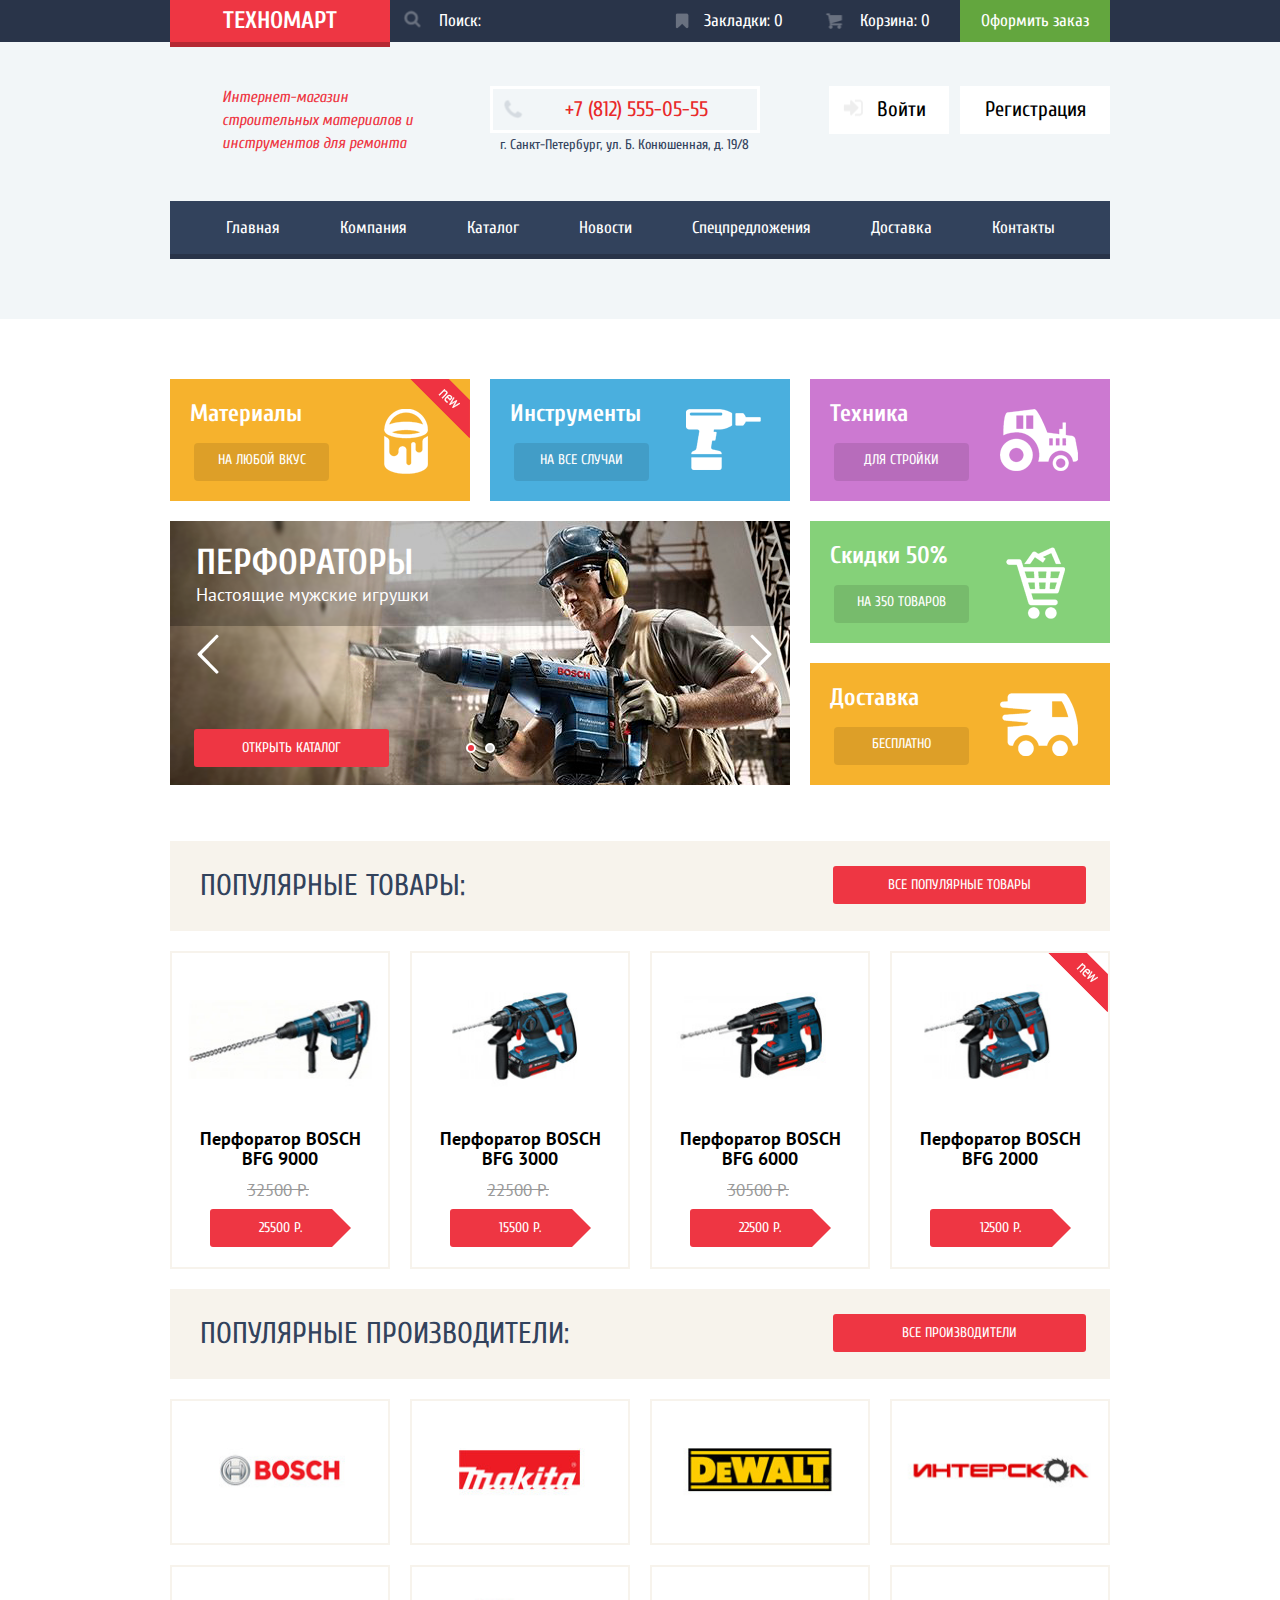
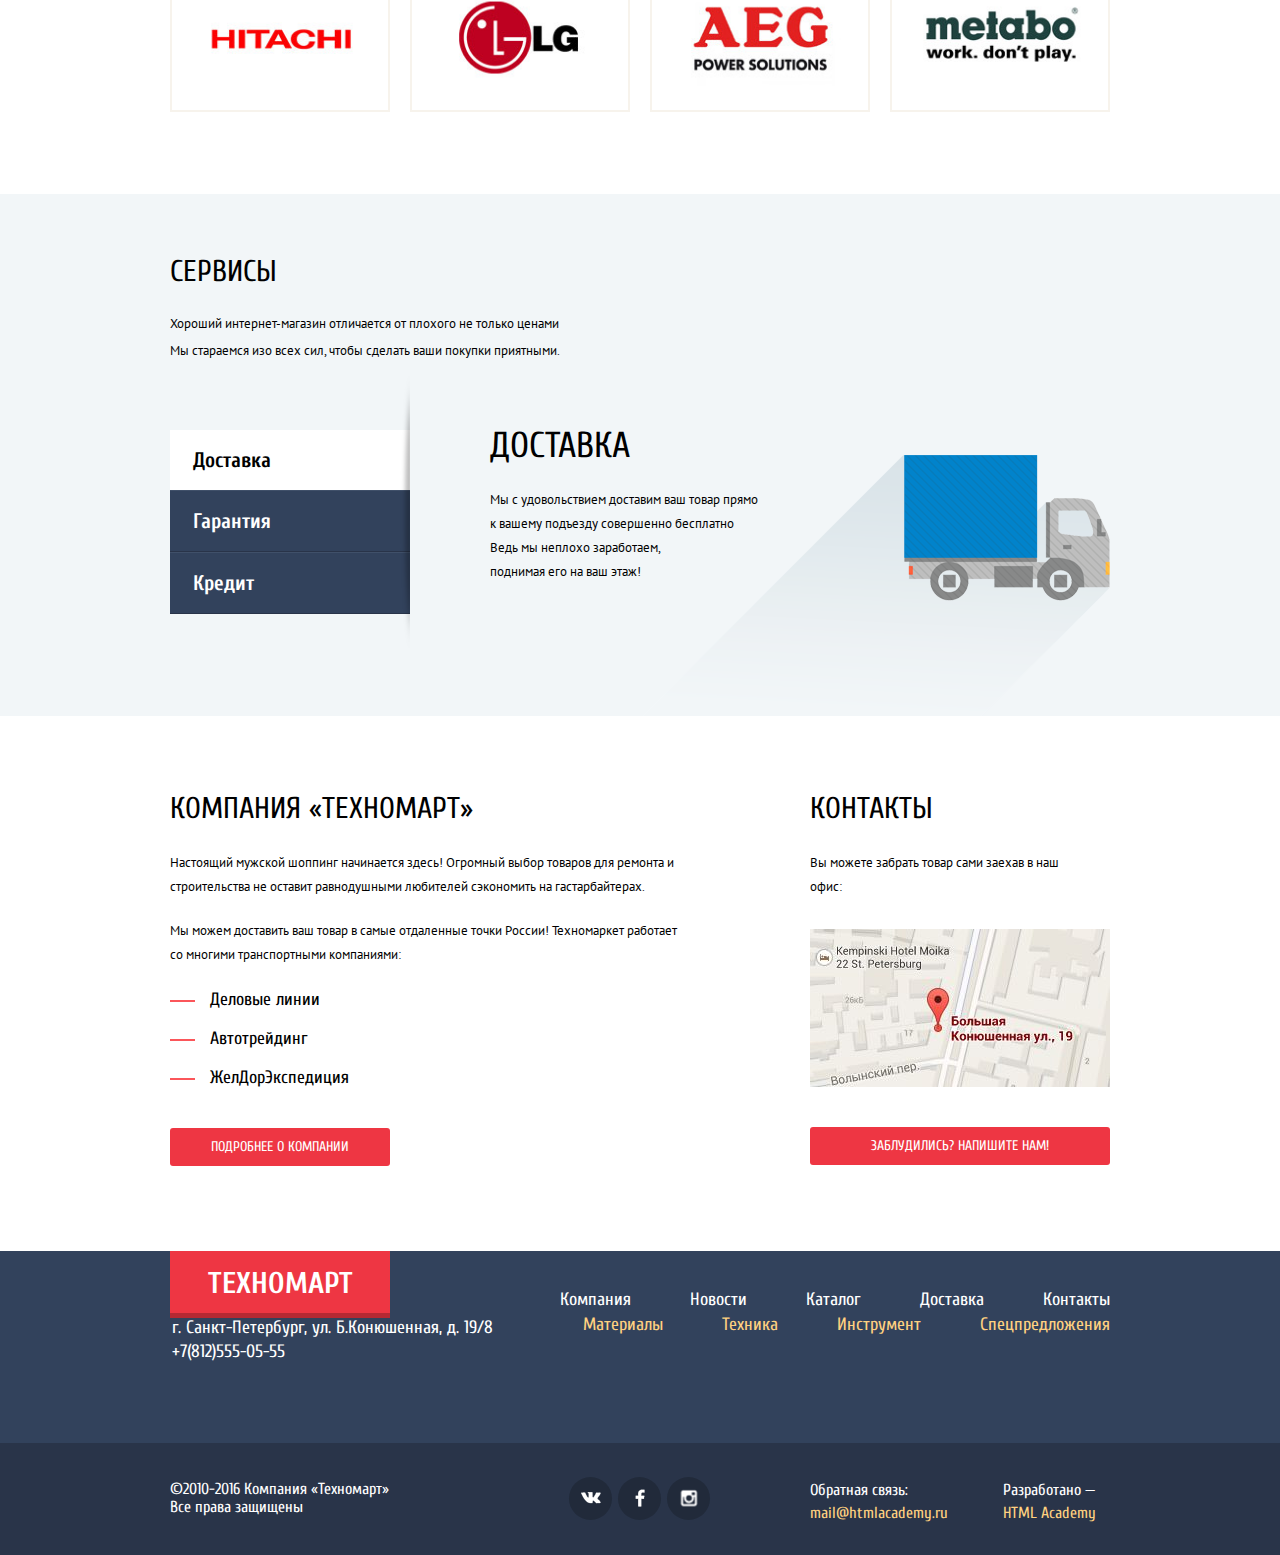
==== commit f22ec464: "Внесены исправления" ====
--- a/index.html
+++ b/index.html
@@ -5,15 +5,15 @@
 	<title>Интернет магазин-Техномарт</title>
 	<link href='https://fonts.googleapis.com/css?family=PT+Sans:400,700&subset=latin,cyrillic' rel='stylesheet' type='text/css'>
 	<link href='https://fonts.googleapis.com/css?family=Cuprum:400,700,400italic&subset=latin,cyrillic' rel='stylesheet' type='text/css'>
-
+	<link rel="stylesheet" href="css/normalize.css">
 	<link href="css/style.css" type="text/css" rel="stylesheet"></head>
 <body>
 	<header class="main-header">
 		<div class="header-top-part">
 			<div class="container cf">
-				<a class="logo" href="#"  target="_blank">Техномарт</a>
+				<a class="logo" href="#" target="_blank">Техномарт</a>
 				<div class="wrap-search">
-					<form class="search-form" action="#" >
+					<form class="search-form" action="#" method="get">
 						<label class="search-icon">
 							<input class="input-search" type="search" placeholder="Поиск:"></label>
 					</form>
@@ -22,11 +22,11 @@
 					Закладки:
 					<span class="counter" id="register-bookmark">0</span>
 				</a>
-				<a href="#" class="key-basket" target="_blank">
+				<a class="key-basket" href="#" target="_blank">
 					Корзина:
 					<span class="counter" id="register-basket">0</span>
 				</a>
-				<a href="#" class="order" target="_blank">Оформить заказ</a>
+				<a class="order" href="#" target="_blank">Оформить заказ</a>
 			</div>
 		</div>
 		<div class="container">
@@ -47,8 +47,8 @@
 					</div>
 					<div class="col col-4">
 						<div class="user-block">
-							<a href="#" class="login-link" target="_blank">Войти</a>
-							<a href="#" class="registration-link" target="_blank">Регистрация</a>
+							<a class="login-link" href="#" target="_blank">Войти</a>
+							<a class="registration-link" href="#" target="_blank">Регистрация</a>
 						</div>
 					</div>
 				</div>
@@ -56,25 +56,25 @@
 			<nav class="main-menu">
 				<ul class="nav-list">
 					<li class="nav-item">
-						<a href="#" class="nav-link" target="_blank">Главная</a>
-					</li>
-					<li class="nav-item">
-						<a href="#" class="nav-link" target="_blank">Компания</a>
-					</li>
-					<li class="nav-item">
-						<a href="#" class="nav-link" target="_blank">Каталог</a>
-					</li>
-					<li class="nav-item">
-						<a href="#" class="nav-link" target="_blank">Новости</a>
-					</li>
-					<li class="nav-item">
-						<a href="#" class="nav-link" target="_blank">Спецпредложения</a>
-					</li>
-					<li class="nav-item">
-						<a href="#" class="nav-link" target="_blank">Доставка</a>
-					</li>
-					<li class="nav-item">
-						<a href="#" class="nav-link" target="_blank">Контакты</a>
+						<a class="nav-link" href="#" target="_blank">Главная</a>
+					</li>
+					<li class="nav-item">
+						<a class="nav-link" href="#" target="_blank">Компания</a>
+					</li>
+					<li class="nav-item">
+						<a class="nav-link" href="catalog.html" target="_blank">Каталог</a>
+					</li>
+					<li class="nav-item">
+						<a class="nav-link" href="#" target="_blank">Новости</a>
+					</li>
+					<li class="nav-item">
+						<a class="nav-link" href="#" target="_blank">Спецпредложения</a>
+					</li>
+					<li class="nav-item">
+						<a class="nav-link" href="#" target="_blank">Доставка</a>
+					</li>
+					<li class="nav-item">
+						<a class="nav-link" href="#" target="_blank">Контакты</a>
 					</li>
 				</ul>
 			</nav>
@@ -84,19 +84,19 @@
 		<div class="container">
 			<div class="row">
 				<div class="col col-4">
-					<div class="promo promo-new materials "> <b class="promo-title">Материалы</b>
-						<a href="#" class="promo-link">На любой вкус</a>
+					<div class="promo ribbon-new materials "> <b class="promo-title">Материалы</b>
+						<a class="promo-link" href="#" target="_blank">На любой вкус</a>
 					</div>
 				</div>
 				<div class="col col-4">
 					<div class="promo instruments"> <b class="promo-title">Инструменты</b>
-						<a href="#" class="promo-link">На все случаи</a>
+						<a class="promo-link" href="#" target="_blank">На все случаи</a>
 					</div>
 				</div>
 				<div class="col col-4">
 					<div class="promo equipment">
 						<b class="promo-title">Техника</b>
-						<a href="#" class="promo-link">Для стройки</a>
+						<a class="promo-link" href="#" target="_blank">Для стройки</a>
 					</div>
 				</div>
 			</div>
@@ -117,24 +117,20 @@
 						<div class="slider-inner">
 							<div class="slider-slides">
 								<div class="slide-index slide-1">
-									<!-- <div class="slide-1">
-									-->
 									<div class="slide-info">
 										<h2 class="slide-name">Перфораторы</h2>
 										<span class="slide-description">Настоящие мужские игрушки</span>
 									</div>
-									<a href="#" class="btn slide-btn" target="_blank">Открыть каталог</a>
+									<a class="btn slide-btn" href="#" target="_blank">Открыть каталог</a>
 									<span class="slide-prev"></span>
 									<span class="slide-next"></span>
 								</div>
 								<div class="slide-index slide-2">
-									<!--<div class="slide-2">
-									-->
 									<div class="slide-info">
 										<h2 class="slide-name">Дрели</h2>
 										<span class="slide-description">Соседям на радость</span>
 									</div>
-									<a href="#" class="btn slide-btn" target="_blank">Открыть каталог</a>
+									<a class="btn slide-btn" href="#" target="_blank">Открыть каталог</a>
 									<span class="btn slide-prev"></span>
 									<span class="btn slide-next"></span>
 								</div>
@@ -142,39 +138,39 @@
 						</div>
 					</div>
 				</div>
-				<!-- slider -->
 				<div class="col col-4">
 					<div class="promo discounts">
 						<b class="promo-title">Скидки 50%</b>
-						<a href="#" class="promo-link">На 350 товаров</a>
+						<a class="promo-link" href="#" target="_blank">На 350 товаров</a>
 					</div>
 					<div class="promo delivery">
 						<b class="promo-title">Доставка</b>
-						<a href="#" class="promo-link">Бесплатно</a>
-					</div>
-				</div>
-			</div>
-			<!-- row -->
+						<a class="promo-link" href="#" target="_blank">Бесплатно</a>
+					</div>
+				</div>
+			</div>
 			<section>
 				<div class="section-top-block clearfix">
 					<h2 class="section-header">Популярные товары:</h2>
-					<a href="#" class="btn section-btn" target="_blank">Все популярные товары</a>
+					<a class="btn section-btn" href="#" target="_blank">Все популярные товары</a>
 				</div>
 				<div class="section-body row">
 					<div class="col col-3">
 						<article class="goods">
 							<div class="active">
-								<a class="active-buy" href="#">Купить</a>
-								<a class="active-bookmark" href="#">В закладки</a>
+								<a class="active-buy" href="#" target="_blank">Купить</a>
+								<a class="active-bookmark" href="#" target="_blank">В закладки</a>
 							</div>
 							<div class="goods-view">
 								<img src="img/img-perforator-bfg-9000.jpg" width="218" height="159" alt="Перфоратор Bosch BFG-9000"></div>
 							<h3 class="goods-name">
 								Перфоратор
-								<span class="model-name">Bosch</span>
+								<span>Bosch</span>
 								<br>
-								<span class="model-name">bfg</span>
+								<span class="model-name">
+									bfg
 								9000
+								</span>
 							</h3>
 							<div class="goods-price">
 								<span class="price-old">32500 р.</span>
@@ -185,13 +181,14 @@
 					<div class="col col-3">
 						<article class="goods">
 							<div class="active">
-								<a class="active-buy" href="#">Купить</a>
-								<a class="active-bookmark" href="#">В закладки</a>
+								<a class="active-buy" href="#" target="_blank">Купить</a>
+								<a class="active-bookmark" href="#" target="_blank">В закладки</a>
 							</div>
 							<div class="goods-view">
 								<img src="img/img-perforator-bfg-3000.jpg" width="218" height="159" alt="Перфоратор Bosch BFG-3000"></div>
 							<h3 class="goods-name">
-								Перфоратор Bosch
+								Перфоратор
+								<span>Bosch</span>
 								<br>
 								<span class="model-name">BFG 3000</span>
 							</h3>
@@ -204,13 +201,14 @@
 					<div class="col col-3">
 						<article class="goods">
 							<div class="active">
-								<a class="active-buy" href="#">Купить</a>
-								<a class="active-bookmark" href="#">В закладки</a>
+								<a class="active-buy" href="#" target="_blank">Купить</a>
+								<a class="active-bookmark" href="#" target="_blank">В закладки</a>
 							</div>
 							<div class="goods-view">
 								<img src="img/img-perforator-bfg-6000.jpg" width="218" height="159" alt="Перфоратор Bosch BFG-6000"></div>
 							<h3 class="goods-name">
-								Перфоратор Bosch
+								Перфоратор
+								<span>Bosch</span>
 								<br>
 								<span class="model-name">BFG 6000</span>
 							</h3>
@@ -221,15 +219,16 @@
 						</article>
 					</div>
 					<div class="col col-3">
-						<article class="goods new">
+						<article class="goods ribbon-new">
 							<div class="active">
-								<a class="active-buy" href="#">Купить</a>
-								<a class="active-bookmark" href="#">В закладки</a>
+								<a class="active-buy" href="#" target="_blank">Купить</a>
+								<a class="active-bookmark" href="#" target="_blank">В закладки</a>
 							</div>
 							<div class="goods-view">
 								<img src="img/img-perforator-bfg-2000.jpg" width="218" height="159" alt="Перфоратор Bosch BFG-2000"></div>
 							<h3 class="goods-name">
-								Перфоратор Bosch
+								Перфоратор
+								<span>Bosch</span>
 								<br>
 								<span class="model-name">BFG 2000</span>
 							</h3>
@@ -244,36 +243,36 @@
 			<section>
 				<div class="section-top-block brand clearfix">
 					<h2 class="section-header">Популярные производители:</h2>
-					<a href="#" class="btn section-btn" target="_blank">Все производители</a>
+					<a class="btn section-btn" href="#" target="_blank">Все производители</a>
 				</div>
 				<div class="section-body row row--inline">
 					<div class="col col-3">
 						<div class="brand-name">
-							<a class="brand-name-link" href="#" >
+							<a class="brand-name-link" href="#" target="_blank">
 								<img src="img/img-bosch.jpg" width="220" height="145" alt="BOSCH"></a>
 						</div>
 					</div>
 					<div class="col col-3">
 						<div class="brand-name">
-							<a class="brand-name-link" href="#" >
+							<a class="brand-name-link" href="#" target="_blank">
 								<img src="img/img-makita.jpg" width="220" height="145" alt="Makita"></a>
 						</div>
 					</div>
 					<div class="col col-3">
 						<div class="brand-name">
-							<a class="brand-name-link" href="#" >
+							<a class="brand-name-link" href="#" target="_blank">
 								<img src="img/img-dewalt.jpg" alt="DeWALT"></a>
 						</div>
 					</div>
 					<div class="col col-3">
 						<div class="brand-name">
-							<a class="brand-name-link" href="#" >
+							<a class="brand-name-link" href="#" target="_blank">
 								<img src="img/img-interscol.jpg" width="220" height="145" alt="Интерскол"></a>
 						</div>
 					</div>
 					<div class="col col-3">
 						<div class="brand-name">
-							<a class="brand-name-link" href="#" >
+							<a class="brand-name-link" href="#" target="_blank">
 								<img src="img/img-hitachi.jpg" width="220" height="145" alt="HITACHI"></a>
 						</div>
 					</div>
@@ -285,13 +284,13 @@
 					</div>
 					<div class="col col-3">
 						<div class="brand-name">
-							<a class="brand-name-link" href="#" >
+							<a class="brand-name-link" href="#" target="_blank">
 								<img src="img/img-aeg.jpg" alt="AEG power solutions"></a>
 						</div>
 					</div>
 					<div class="col col-3">
 						<div class="brand-name">
-							<a class="brand-name-link" href="#" >
+							<a class="brand-name-link" href="#" target="_blank">
 								<img src="img/img-metabo.jpg" width="220" height="145" alt="metabo work. don't play."></a>
 						</div>
 					</div>
@@ -304,7 +303,8 @@
 					<h2 class="service-name">Сервисы</h2>
 					<p>
 						Хороший интернет-магазин отличается от плохого не только ценами
-						<br>
+					</p>
+					<p>
 						Мы стараемся изо всех сил, чтобы сделать ваши покупки приятными.
 					</p>
 				</div>
@@ -319,15 +319,14 @@
 										<b class="tab-content-name">Доставка</b>
 										<p>
 											Мы с удовольствием доставим ваш товар прямо
-											<br>
+										
 											к вашему подъезду совершенно бесплатно
-											<br>
 											Ведь мы неплохо заработаем,
 											<br>поднимая его на ваш этаж!</p>
 									</div>
 								</li>
 								<li class="menu-item">
-									<input type="radio" checked name="tabs" id="tab2">
+									<input type="radio" name="tabs" id="tab2">
 									<label for="tab2">Гарантия</label>
 									<div id="tab-body2" class="tab-content tab-garant">
 										<b class="tab-content-name">Гарантия</b>
@@ -335,23 +334,18 @@
 											Если купленный у нас товар поломается или заискрит,
 											<br>
 											а также в случае пожара, спровоцированного его возгоранием,
-											<br>
 											вы всегда можете быть уверены в нашей гарантии. Мы обменяем
-											<br>
 											сгоревший товар на новый.
-											<br>
-											Дом уж, восстановите как-нибудь сами.
-											<br></p>
+											<br>Дом уж, восстановите как-нибудь сами.</p>
 									</div>
 								</li>
 								<li class="menu-item">
-									<input type="radio" checked name="tabs" id="tab3">
+									<input type="radio" name="tabs" id="tab3">
 									<label for="tab3">Кредит</label>
 									<div id="tab-body3" class="tab-content tab-kredit">
 										<b class="tab-content-name">Кредит</b>
-										<p>
-											Залезть в долговую яму стало проще!
-											<br>Кредитные консультанты придут вам на помощь.</p>
+										<p>Залезть в долговую яму стало проще!</p>
+										<p>Кредитные консультанты придут вам на помощь.</p>
 										<a href="#" class="btn credit-btn" target="_blank">Отправить заявку</a>
 									</div>
 								</li>
@@ -386,10 +380,25 @@
 						<h2 class="content-title">Контакты</h2>
 						<p class="content-info">Вы можете забрать товар сами заехав в наш офис:</p>
 						<div class="map-info">
-							<a href="#" class="map-link" target="_blank">
+							<a href="https://yandex.ru/maps/-/CVHUvZ67" class="map-link" target="_blank">
 								<img src="img/img-map.jpg" width="300" height="158" alt="Карта"></a>
 						</div>
 						<a href="#" class="btn map-btn" target="_blank">Заблудились? Напишите нам!</a>
+					</div>
+				</div>
+				<div class="pop-up-feedback">
+					<form class="feedback-form" action="#" method="get">
+						<div class="user-data">
+							<label  for="name-user">Ваша имя</label>
+							<input type="text" name="data-name" id="name-user"  placeholder="Представтесь, пожалуйста"></div>
+						<div class="user-data">
+							<label for="e-mail" >Ваш e-mail</label>
+							<input type="text" name="data-e-mail" id="e-mail" placeholder="Для отправки ответа"></div>
+						<label for-"letter">Текст письма</label>
+						<textarea  rows="4" name="form-letter" id="letter" placeholder="В свободной форме"></textarea>
+					</form>
+					<div class="feedback-block-bottom">
+						<a  class="btn feedback-btn" href="#">Отправить</a>
 					</div>
 				</div>
 			</div>
@@ -400,24 +409,24 @@
 			<div class="container">
 				<div class="row">
 					<div class="col col-3">
-						<a href="#" class="logo footer-logo" target="_blank">Техномарт</a>
+						<a class="logo footer-logo" href="#" target="_blank">Техномарт</a>
 					</div>
 					<div class="col col-9">
 						<ul class="footer-navigation">
 							<li class="menu-item">
-								<a href="#" class="menu-link" target="_blank">Компания</a>
-							</li>
-							<li class="menu-item">
-								<a href="#" class="menu-link" target="_blank">Новости</a>
-							</li>
-							<li class="menu-item">
-								<a href="#" class="menu-link" target="_blank">Каталог</a>
-							</li>
-							<li class="menu-item">
-								<a href="#" class="menu-link" target="_blank">Доставка</a>
-							</li>
-							<li class="menu-item">
-								<a href="#" class="menu-link" target="_blank">Контакты</a>
+								<a class="menu-link" href="#" target="_blank">Компания</a>
+							</li>
+							<li class="menu-item">
+								<a class="menu-link" href="#" target="_blank">Новости</a>
+							</li>
+							<li class="menu-item">
+								<a class="menu-link" href="catalog.html" target="_blank">Каталог</a>
+							</li>
+							<li class="menu-item">
+								<a class="menu-link" href="#" target="_blank">Доставка</a>
+							</li>
+							<li class="menu-item">
+								<a class="menu-link" href="#" target="_blank">Контакты</a>
 							</li>
 						</ul>
 					</div>
@@ -433,16 +442,16 @@
 					<div class="col col-7">
 						<ul class="footer-navigation footer-navigation-color">
 							<li class="menu-item">
-								<a href="#" class="menu-link" target="_blank">Материалы</a>
-							</li>
-							<li class="menu-item">
-								<a href="#" class="menu-link" target="_blank">Техника</a>
-							</li>
-							<li class="menu-item">
-								<a href="#" class="menu-link" target="_blank">Инструмент</a>
-							</li>
-							<li class="menu-item">
-								<a href="#" class="menu-link" target="_blank">Спецпредложения</a>
+								<a class="menu-link" href="#" target="_blank">Материалы</a>
+							</li>
+							<li class="menu-item">
+								<a class="menu-link" href="#" target="_blank">Техника</a>
+							</li>
+							<li class="menu-item">
+								<a href="#" class="menu-link" href="#" target="_blank">Инструмент</a>
+							</li>
+							<li class="menu-item">
+								<a class="menu-link" href="#" target="_blank">Спецпредложения</a>
 							</li>
 						</ul>
 					</div>
@@ -460,21 +469,21 @@
 					</div>
 					<div class="col col-4">
 						<div class="footer-social">
-							<a href="#" class="social-btn social-btn-vk" >Вконтакте</a>
-							<a href="#" class="social-btn social-btn-fb" >Фейсбук</a>
-							<a href="#" class="social-btn social-btn-inst" >Инстаграм</a>
+							<a class="social-btn social-btn-vk" href="#" target="_blank">Вконтакте</a>
+							<a class="social-btn social-btn-fb" href="#" target="_blank">Фейсбук</a>
+							<a class="social-btn social-btn-inst" href="#" target="_blank">Инстаграм</a>
 						</div>
 					</div>
 					<div class="col col-4">
 						<div class="footer-info">
 							<span class="info-name">Обратная связь:</span>
 							<br>
-							<a class="info-link" href="mailto:mail@htmlacademy.ru"  target="_blank">mail@htmlacademy.ru</a>
+							<a class="info-link" href="mailto:mail@htmlacademy.ru" target="_blank">mail@htmlacademy.ru</a>
 						</div>
 						<div class="footer-info">
 							<span class="info-name">Разработано &#8212;</span>
 							<br>
-							<a class="info-link" href="https://htmlacademy.ru"  target="_blank">HTML Academy</a>
+							<a class="info-link" href="https://htmlacademy.ru" target="_blank">HTML Academy</a>
 						</div>
 					</div>
 				</div>
--- a/css/style.css
+++ b/css/style.css
@@ -112,187 +112,8 @@
 	vertical-align: bottom;
 }
 
-.sprite {
-    background-image: url("../img/sprite.png");
-    background-repeat: no-repeat;
-    display: block;
-}
-
-.sprite--icon-down-dir-dark {
-    width: 11px;
-    height: 10px;
-    background-position: -10px -10px;
-}
-
-.sprite--icon-up-dir-dark {
-    width: 11px;
-    height: 10px;
-    background-position: -10px -40px;
-}
-
-.sprite-icon-basket {
-    width: 17px;
-    height: 16px;
-    background-position: -10px -70px;
-}
-
-.sprite-icon-bookmark {
-    width: 14px;
-    height: 16px;
-    background-position: -10px -106px;
-}
-
-.sprite-icon-check-off {
-    width: 23px;
-    height: 23px;
-    background-position: -10px -142px;
-}
-
-.sprite-icon-check-on {
-    width: 27px;
-    height: 23px;
-    background-position: -10px -185px;
-}
-
-.sprite-icon-circle {
-    width: 25px;
-    height: 25px;
-    background-position: -10px -228px;
-}
-
-.sprite-icon-circle-dot {
-    width: 25px;
-    height: 25px;
-    background-position: -10px -273px;
-}
-
-.sprite-icon-down-dir {
-    width: 11px;
-    height: 10px;
-    background-position: -10px -318px;
-}
-
-.sprite-icon-facebook {
-    width: 10px;
-    height: 18px;
-    background-position: -10px -348px;
-}
-
-.sprite-icon-home {
-    width: 15px;
-    height: 12px;
-    background-position: -10px -386px;
-}
-
-.sprite-icon-instagramm {
-    width: 17px;
-    height: 17px;
-    background-position: -10px -418px;
-}
-
-.sprite-icon-left {
-    width: 22px;
-    height: 40px;
-    background-position: -10px -455px;
-}
-
-.sprite-icon-login {
-    width: 20px;
-    height: 17px;
-    background-position: -10px -515px;
-}
-
-.sprite-icon-login-dark {
-    width: 20px;
-    height: 17px;
-    background-position: -10px -552px;
-}
-
-.sprite-icon-logout {
-    width: 21px;
-    height: 17px;
-    background-position: -10px -589px;
-}
-
-.sprite-icon-logout-dark {
-    width: 21px;
-    height: 17px;
-    background-position: -10px -626px;
-}
-
-.sprite-icon-new-flag {
-    width: 60px;
-    height: 59px;
-    background-position: -10px -663px;
-}
-
-.sprite-icon-phone {
-    width: 19px;
-    height: 19px;
-    background-position: -10px -742px;
-}
-
-.sprite-icon-right {
-    width: 22px;
-    height: 40px;
-    background-position: -10px -781px;
-}
-
-.sprite-icon-right-home {
-    width: 8px;
-    height: 12px;
-    background-position: -10px -841px;
-}
-
-.sprite-icon-search {
-    width: 17px;
-    height: 17px;
-    background-position: -10px -873px;
-}
-
-.sprite-icon-search-red {
-    width: 17px;
-    height: 17px;
-    background-position: -10px -910px;
-}
-
-.sprite-icon-sort-indicator-down-red {
-    width: 9px;
-    height: 9px;
-    background-position: -10px -947px;
-}
-
-.sprite-icon-up-dir {
-    width: 11px;
-    height: 10px;
-    background-position: -10px -976px;
-}
-
-.sprite-icon-up-dir-grey {
-    width: 11px;
-    height: 10px;
-    background-position: -10px -1006px;
-}
-
-.sprite-icon-user {
-    width: 20px;
-    height: 18px;
-    background-position: -10px -1036px;
-}
-
-.sprite-icon-user-dark {
-    width: 20px;
-    height: 18px;
-    background-position: -10px -1074px;
-}
-
-.sprite-icon-vk {
-    width: 20px;
-    height: 12px;
-    background-position: -10px -1112px;
-}
-
 body {
+	min-width: 960px;
 	margin-top: 0;
 	font-size: 13px;
 	line-height: 24px;
@@ -302,26 +123,28 @@
 }
 
 .main-header {
-	margin-right: -10;
-	margin-left: -10;
+	position: relative;
+	margin-right: -10px;
+	margin-left: -10px;
 	margin-bottom: 60px;
 	/*outline: 2px solid blue;*/
 	background-color: #f2f6f8; 
 }
+
 .header-catalog-page {
 	margin-bottom: 0;
 }
 
 .header-top-part {
-	font-size: 17px;
-	line-height: 18px;
-	font-weight: 400;
+	font-size: 0;
 	font-family: Cuprum, Arial, Verdana, sans-serif;
 	background-color: #293449;
+	border: none;
 }
 
 .logo {
-	float: left;
+	display: inline-block;
+	vertical-align: top;
 	width: 220px;
 	padding-top: 9px;
 	padding-bottom: 9px;
@@ -333,8 +156,19 @@
 	text-align: center;
 	color: #ffffff;
 	background-color:#ee3643;
-	box-shadow: 0 5px 5px -0.1px #b52933;
-}
+	z-index: 10;
+}
+
+.logo::after {
+	content: "";
+	display: block;
+	position: absolute;
+	top: 42px;
+	left: 10px;
+	background-color: #b52933;
+	width: 220px;
+  height: 5px;
+} 
 
 .logo:hover {
 	background-color: #ca2c37;
@@ -344,8 +178,21 @@
 	background-color: #ba2732;
 }
 
-.wrap-search .input-search {
-	float: left;
+.wrap-search {
+	display: inline-block;
+	vertical-align: top;
+	width: 270px;
+	font-size: 17px;
+	line-height: 18px;
+	font-weight: 400;
+	font-family: Cuprum, Arial, Verdana, sans-serif;
+	color: #ffffff;
+	/*text-decoration: none;*/
+	background-color: #293449;
+	z-index: 5;
+}
+
+.input-search {
 	width: 270px;
 	padding-top: 12px;
 	padding-bottom: 12px;
@@ -353,24 +200,35 @@
 	font-size: 17px;
 	line-height: 18px;
 	font-weight: 400;
-	font-family: Cuprum, Arial, Verdana, sans-serif;
-	color: #000000;
 	background-color: #293449;
-	text-decoration: none;
-	border: none;
-	z-index: 5;
+	border: none; 
+}
+
+.input-search::-webkit-input-placeholder {
+    color: #ffffff;
+}
+
+.input-search::-moz-placeholder {
+	color: #ffffff;
+}
+
+.input-search:-moz-placeholder {
+	color: #ffffff;
+}
+
+.input-search:-ms-input-placeholder {
+	color: #ffffff;
 }
 
 .input-search:hover {
 	background-color: #212a3a;
-	z-index: 7
-}
+}
+
 .input-search:focus {
   background-color: #ffffff;
-  z-index: 6
 } 
 
-.input-search .search-icon {
+.search-icon {
 	position: relative;
 }
 
@@ -378,12 +236,12 @@
 	content: "";
 	display: block;
 	position: absolute;
-	top: 20px;
-	left: 253px;
-	transform: translate(-50%, -50%);
-	background-image: url("../img/sprite.png");
-	background-repeat: no-repeat;
-	opacity: 0.5;
+	top: 8px;
+	left: 22px;
+	transform: translate(-50%, -50%);
+	background-image: url("../img/sprite.png");
+	background-repeat: no-repeat;
+	opacity: 0.3;
 	width: 17px;
   height: 17px;
   background-position: -10px -873px;
@@ -393,47 +251,48 @@
 .search-icon:hover::before {
 	opacity: 1;
 }
-
-.search-icon:focus::before {
+/*.search-icon:focus::before {
 	content: "";
 	display: block;
 	position: absolute;
 	top: 20px;
 	left: 253px;
-	transform: translate(-50%, -50%);
+/*	transform: translate(-50%, -50%);*
 	background-image: url("../img/sprite.png");
 	background-repeat: no-repeat;
 	width: 17px;
   height: 17px;
   background-position: -10px -910px;
  	z-index: 20;
-}
-
-.input-search::-webkit-input-placeholder {
-    color: #ffffff;
-}
-
-.input-search::-moz-placeholder {
-	color: #ffffff;
-}
-
-.input-search:-moz-placeholder {
-	color: #ffffff;
-}
-
-.input-search:-ms-input-placeholder {
-	color: #ffffff;
-}
-
-.header-top-part .key-bookmark {
+}*/
+.search-icon:active::before {
+	content: "";
+	display: block;
+	position: absolute;
+	top: 10px;
+	left: 20px;
+	/*transform: translate(-50%, -50%);*/
+	background-image: url("../img/sprite.png");
+	background-repeat: no-repeat;
+	width: 17px;
+  height: 17px;
+  background-position: -10px -910px;
+ 	z-index: 20;
+}
+
+.key-bookmark {
+	display: inline-block;
+	vertical-align: top;
 	position: relative;	
-	float: left;
-	width: 140px;
+	width: 150px;
 	padding-left: 44px;
 	padding-top: 12px;
 	padding-bottom: 12px;
+	font-size: 17px;
+	line-height: 18px;
+	font-weight: 400;
 	text-decoration: none;
-	color: #ffffff;
+	color: rgba(255, 255, 255, 1);
 	background-color: #293449;
 }
 
@@ -446,7 +305,7 @@
 	transform: translate(-50%, -50%);
 	background-image: url("../img/sprite.png");
 	background-repeat: no-repeat;
-	opacity: 0.5;
+	opacity: 0.3;
 	width: 14px;
   height: 16px;
   background-position: -10px -106px;
@@ -461,28 +320,32 @@
 }
 
 .key-bookmark:active {
-	color: #a2a4a6;
+	color: rgba(255, 255, 255, 0.5);
 	background-color: #161d29;
 }
 
 .key-bookmark:active::before {
-	opacity: 0.5;
-}
-
-.header-top-part .key-basket {
-	position: relative;
-	float: left;
-	width: 160px;
-	padding-left: 59px;
+	opacity: 0.3;
+}
+
+.key-basket {
+	display: inline-block;
+	vertical-align: top;
+	position: relative;
+	width: 150px;
+	padding-left: 50px;
 	padding-top: 12px;
 	padding-bottom: 12px;
+	font-size: 17px;
+	line-height: 18px;
+	font-weight: 400;
 	font-weight: 400;
 	text-decoration: none;
-	color: #ffffff;
+	color: rgba(255, 255, 255, 1);
 	background-color: #293449;
 }
 
-.header-top-part .key-basket-catalog {
+.key-basket-catalog {
 	background-color: #ee3643;
 }
 
@@ -490,11 +353,11 @@
 	content: "";
 	position: absolute;
 	top:21px;
-	left: 32px;
-	transform: translate(-50%, -50%);
-	background-image: url("../img/sprite.png");
-	background-repeat: no-repeat;
-	opacity: 0.5;
+	left: 24px;
+	transform: translate(-50%, -50%);
+	background-image: url("../img/sprite.png");
+	background-repeat: no-repeat;
+	opacity: 0.3;
 	width: 17px;
   height: 16px;
   background-position: -10px -70px;
@@ -509,29 +372,37 @@
 }
 
 .key-basket:active{
-	color: #a2a4a6;
+	color: rgba(255, 255, 255, 0.5);
 	background-color: #161d29;
 }
 
-.header-top-part .order {
-	float: right;
-	display: block;
+.key-basket:hover::before {
+	opacity: 0.3;
+}
+
+.order {
+	display: inline-block;
+	vertical-align: top;
+	/*float: right;*/
+	
 	width: 150px;
 	padding-top: 12px;
 	padding-bottom: 12px;
+	font-size: 17px;
+	line-height: 18px;
 	font-weight: 400;
 	text-decoration: none;
 	text-align: center;
-	color: #ffffff;
+	color: rgba(255, 255, 255, 1);
 	background-color: #63a63e;
 }
 
-.header-top-part .order:hover {
+.order:hover {
 	background-color: #5fbb2d;
 }
 
-.header-top-part .order:active {
-	color: #a2a4a6;
+.order:active {
+	color: rgba(255, 255, 255, 0.5);	
 	background-color: #518534;
 }
 
@@ -546,7 +417,7 @@
 	padding-bottom: 38px;
 }
 
-.header-info .header-title {
+.header-title {
 	margin-top: 0;
 	margin-bottom: 0;
 	padding-top: 0;
@@ -559,12 +430,12 @@
 	color: #ee3643;
 }
 
-.header-info .header-contacts {
+.header-contacts {
 	padding-top: 0px;
 	font-style: normal;
 }
 
-.header-info .phone-number {
+.phone-number {
 	position: relative;
 	display:block;
 	width: 270px;
@@ -592,7 +463,7 @@
   background-position: -10px -742px;
 }
 
-.header-info .header-text {
+.header-text {
 	margin-top: 0;
 	margin-bottom: 0;
 	padding-top: 0;
@@ -602,15 +473,15 @@
 	color: #32425c;
 }
 
-.header-info .user-block {
+.user-block {
 	margin-top: 0;
 	font-size: 0px;
 	line-height: 18px;
 	font-style: normal;
-	color: #000000;
-}
-
-.header-info .login-link {
+	color: rgba(0, 0, 0, 1);    /*провер можно ли убрать у детей*/
+}
+
+.login-link {
 	position: relative;
 	display: inline-block;
 	width: 120px;
@@ -622,7 +493,7 @@
 	font-size: 21px;
 	text-decoration: none;
 	vertical-align: top;
-	color: #000000;
+	color: rgba(0, 0, 0, 1);
 	background-color: #ffffff;
 }
 
@@ -634,14 +505,14 @@
 	transform: translate(-50%, -50%);
 	background-image: url("../img/sprite.png");
 	background-repeat: no-repeat;
-	opacity: 0.5;
+	opacity: 0.3;
 	width: 20px;
   height: 17px;
   background-position: -10px -515px;
 }
 
 .login-link:hover {
-	color: #ee3643;
+	color: rgba(255, 0, 0, 1);
 }
 
 .login-link:hover::before {
@@ -652,21 +523,22 @@
 	transform: translate(-50%, -50%);
 	background-image: url("../img/sprite.png");
 	background-repeat: no-repeat;
+	opacity: 1;
 	width: 20px;
  	height: 17px;
   background-position: -10px -552px;
 }
 
 .login-link:active {
-	color: #000000;
+	color: rgba(0, 0, 0, 0.5) ;
 	opacity: 0.4;
 }
 
 .login-link:active::before {
-	opacity: 0.4;
-}
-
-.header-info .registration-link {
+	opacity: 0.3;
+}
+
+.registration-link {
 	display: inline-block;
 	float: right;
 	width: 150px;
@@ -677,20 +549,20 @@
 	padding-left: 25px;
 	font-size: 21px;
 	text-decoration: none;
-	color: #000000;
+	color: rgba(0, 0, 0, 1);
 	background-color: #ffffff;
 }
 
-.header-info .registration-link:hover {
-	color: #ee3643;
-}
-
-.header-info .registration-link:active {
-	color: #000000;
-	opacity: 0.4;
-}
-
-.user-profile .user-name {
+.registration-link:hover {
+	color: rgba(255, 0, 0, 1);
+}
+
+.registration-link:active {
+	color: rgba(0, 0, 0, 0.5);
+	
+}
+
+.user-name {
 	position: relative;
 	display: block;
 	width: 300px;
@@ -700,19 +572,19 @@
 	padding-left: 46px;
 	font-size: 21px;
 	text-decoration: none;
-	color: #000000;
+	color: rgba(0, 0, 0, 1);
 	background-color: #ffffff;
 }
 
 .user-name::before {
 	content: "";
 	position: absolute;
-	top:22px;
+	top: 22px;
 	left: 24px;
 	transform: translate(-50%, -50%);
 	background-image: url("../img/sprite.png");
 	background-repeat: no-repeat;
-	opacity: 0.5;
+	opacity: 0.3;
 	width: 20px;
   height: 18px;
   background-position: -10px -1036px;
@@ -726,7 +598,7 @@
 	transform: translate(-50%, -50%);
 	background-image: url("../img/sprite.png");
 	background-repeat: no-repeat;
-	opacity: 0.5;
+	opacity: 0.3;
 	width: 21px;
   height: 17px;
   background-position: -10px -589px;
@@ -736,11 +608,12 @@
 .user-name:hover::before {
 	content: "";
 	position: absolute;
-	top:22px;
+	top: 22px;
 	left: 24px;
 	transform: translate(-50%, -50%);
 	background-image: url("../img/sprite.png");
 	background-repeat: no-repeat;
+	opacity: 1;
 	width: 20px;
   height: 18px;
   background-position: -10px -1074px;
@@ -754,22 +627,22 @@
 	transform: translate(-50%, -50%);
 	background-image: url("../img/sprite.png");
 	background-repeat: no-repeat;
+	opacity: 1;
 	width: 21px;
   height: 17px;
   background-position: -10px -626px;
 }
 
 .user-name:active{
-	color: #000000;
-	opacity: 0.4;
+	color: rgba(0, 0, 0, 0.5);
 }
 
 .user-name:active::before {
-	opacity: 0.4;
+	opacity: 0.3;
 }
 
 .user-name:active::after {
-	opacity: 0.4;
+	opacity: 0.3;
 }
 
 .profile-list {
@@ -777,7 +650,7 @@
 	list-style: none;
 }
 
-.profile-list .profile-item {
+.profile-item {
 	display: inline-block;
 	padding-top: 8px;
 	padding-left: 16px;
@@ -805,17 +678,15 @@
 .profile-list .item-link {
 	font-size: 16px;
 	line-height: 18px;
-	color: #32425c;
+	color: rgba(50, 66, 92, 1);
 }
 
 .profile-list .item-link:hover {
-	color: #ee3643;
+	color: rgba(255, 0, 0, 1);
 }
 
 .profile-list .item-link:active {
-	color: #32425c;
-	/*color: #cacaca;*/
-	opacity: 0.4;
+	color: rgba(50, 66, 92, 0.5);
 }
 
 .main-menu {
@@ -844,7 +715,7 @@
 	display: block;
 	font-size: 17px;
 	line-height: 17px;
-	color: #ffffff;
+	color: rgba(255, 255, 255, 1);
 	font-weight: 400;
 	font-style: normal;
 	font-family: Cuprum, Arial, Verdana, sans-serif; 
@@ -859,16 +730,15 @@
 }
 
 .nav-link:active {
-	opacity: 0.5;
+		color: rgba(255, 255, 255, 0.5);
 }
 
 .promo {
-	display: block;
+	width: 300px;
 	min-height: 122px;
 	margin-bottom: 20px;
 	font-style: normal;
 	font-family: Cuprum, Arial, Verdana, sans-serif; 
-	border: 1px solid #ffffff;
 }
 
 .materials {
@@ -908,30 +778,36 @@
 
 .promo-title {
 	display: block;
-	margin-top: 20px;
-	margin-bottom: 15px;
-	margin-left: 24px;
+	width: 156px;
+	min-height: 35px;
+	padding-top: 20px;
+	padding-bottom: 14px;
+	padding-left: 20px;
+	padding-right: 0px;
 	font-size: 24px;
 	line-height: 30px;
 	color: #ffffff;
 	font-weight: 700;
+	font-family: Cuprum, Arial, Verdana, sans-serif;
 }
 
 .promo-link {
 	display: block;
 	width: 135px;
-	height: 38px;
+	min-height: 38px;
 	margin-left: 24px;
-	padding-top: 7px;
+	margin-bottom: 20px;
+	padding-top: 8px;
 	padding-bottom: 7px;
-	opacity: 50%;
-	border-radius: 3px;
+	border-radius: 4px;
 	font-size: 14px;
 	line-height: 18px;
 	color: #ffffff;
 	font-weight: 400;
+	font-family: Cuprum, Arial, Verdana, sans-serif;  
 	text-align: center;
 	text-decoration: none;
+	text-transform: uppercase;
 	background-color: rgba(0, 0, 0, 0.1);
 }
 
@@ -943,25 +819,6 @@
 	background-color: rgba(0, 0, 0, 0.3);
 }
 
-.promo .new {
-	position: relative;
-	z-index: 5;
-}
-
-.promo-new::before {
-	content: "";
-	position: absolute;
-	top: 30px;
-	left: 278px;
-	transform: translate(-50%, -50%);
-	background-image: url("../img/sprite.png");
-	background-repeat: no-repeat;
-	width: 60px;
-  height: 59px;
-  /*background-position: -10px -529px;*/
-  background-position: -10px -663px;
-  z-index: 15;
-}
 
 .promo-slider {
 	margin-bottom: 56px;
@@ -1002,9 +859,10 @@
 }
 
 .slider-controls {
-  position: absolute;
-  width: 100%;
-  left: 0;
+	position: absolute;
+  width: 40px;
+  margin-right: 290px;
+  margin-left: 290px;
   bottom: 24px;
   z-index: 100;
   text-align: center;
@@ -1059,6 +917,7 @@
 	width: 22px;
   height: 40px;
   background-position: -10px -455px;
+  cursor: pointer;
   z-index: 15;
 }
 
@@ -1078,6 +937,7 @@
 	width: 22px;
   height: 40px;
   background-position: -10px -781px;
+  cursor: pointer;
   z-index: 15;
 }
 
@@ -1117,6 +977,14 @@
 	background: #ee3643; 	
 }
 
+.btn:hover {
+	background: #ca2c37; 
+}
+
+.btn:active {
+	background: #ba2732; 
+}  
+
 .slide-btn {
 	display: block;
 	width: 195px;
@@ -1128,16 +996,9 @@
 	text-align: center;
 }
 
-.slide-btn:hover {
-	background: #ca2c37; 
-}
-
-.slide-btn:active {
-	background: #ba2732; 
-}
-
 .section-top-block {
 	width: 100%;
+	min-height: 88px;
 	margin-top: 0;
 	margin-bottom: 20px;
 	background-color: #f7f3ec;
@@ -1145,6 +1006,7 @@
 
 .section-header {
 	float: left;
+	width: 550px;
 	padding-top: 30px;
 	padding-bottom: 30px;
 	padding-left: 30px;
@@ -1177,6 +1039,7 @@
 
 .goods {
 	position: relative;
+	display: block;
 	width: 220px;
 	margin-bottom: 20px;
 	padding-bottom: 0;
@@ -1185,20 +1048,19 @@
 }
 
 .goods:hover {
-	box-shadow: 0px 7px 14px 0 #293449;
-}
-
-.goods .new {
+	box-shadow: 0 10px 25px 0 rgba(41, 52, 73, 0.5);
+}
+
+.ribbon-new {
 	position: relative;
 	z-index: 5;
 }
 
-.new::before {
-	content: "";
-	position: absolute;
-	top: 27px;
-	left: 188px;
-	transform: translate(-50%, -50%);
+.ribbon-new::before {
+	content: "";
+	position: absolute;
+	top: 0;
+	right:  0;
 	background-image: url("../img/sprite.png");
 	background-repeat: no-repeat;
 	width: 60px;
@@ -1212,7 +1074,7 @@
   top: 0;
   left: 0;
   width: 218px;
-  height: 88px;
+  height: 135px;
   padding: 40px 0;
   background-color: #ffffff; 
 }
@@ -1228,13 +1090,12 @@
   text-decoration: none;
   text-transform: uppercase;
   color: #fff;
-  border-radius: 3px;
+  border-radius: 4px;
   background-color: #63a63e;
 }
 
 .active .active-buy {
 	position: relative;
-  box-shadow: inset 0 -3px 0 #367315;
 }
 
 .active-buy::before {
@@ -1248,7 +1109,7 @@
 	width: 17px;
   height: 16px;
   background-position: -10px -70px;
-  opacity: 0.5;
+  opacity: 0.3;
   z-index: 15;
 } 
 
@@ -1277,11 +1138,11 @@
 }
 
 .active .active-bookmark:hover {
-	border: 3px solid #32425c;
+	border: 3px solid rgba(50, 66, 92, 1);
 }
 
 .active .active-bookmark:active {
-	opacity: 0.5;
+	border: 3px solid rgba(50, 66, 92, 0.3);
 }
 
 .goods .active {
@@ -1292,7 +1153,7 @@
   display: block;
 }
 
-.goods .goods-view {
+.goods-view {
 	display: block;
 	margin-bottom: 20px;
 	padding-top: 0px;
@@ -1303,7 +1164,7 @@
 	overflow: hidden;
 }
 
-.goods .goods-name {
+.goods-name {
 	font-size: 18px;
 	line-height: 20px;
 	font-weight: 700;
@@ -1315,21 +1176,29 @@
 	text-transform: none;
 }
 
+.goods-name span {
+	text-transform: uppercase
+}
+
 .model-name {
+	display: block;
+	padding-right: auto;
+	padding-left: auto; 
 	text-transform: uppercase;
 }
 
-.goods .goods-price {
+.goods-price {
 	margin-top: 12px;
-	margin-bottom: 26px;
+	margin-bottom: 20px;
 }
 
 .price-old {
 	display: block;
-	min-height: 34px;
+	width: 100%;
+	min-height: 28px;
 	padding-left: 75px;
 	padding-right: 75px;
-  padding-bottom: 16px;
+  padding-bottom: 0px;
 	font-size: 17px;
 	line-height: 18px;
 	color: #999999;
@@ -1339,49 +1208,40 @@
 
 .price-btn {
 	position: relative;
+	display: block;
 	width: 140px;
-  margin: 0 auto 0 40px;
+	min-height: 38px;
+  margin: 0 auto 0 auto;
   padding-top: 10px;
-  padding-right: 50px;
+  padding-right: auto;
   padding-bottom: 10px;
-  padding-left: 46px;
+  padding-left: auto;
+  text-align: center;
 }	
 
-.price-btn:after {
+.price-btn::after {
+	content: '';
 	position: absolute;
   top: 0;
   right: -20px;
   width: 0;
   height: 0;
-  content: '';
-  border: 19.05px solid #fff;
+	border: 19.05px solid #fff;
   border-left-color: #ee3643;
+}
+
+.price-btn:hover {
+	background-color: #ee3643; 
+}
+
+.price-btn:active {
+	background-color: #ee3643; 
 }
 
 .goods-gallery {
 	margin-bottom: 21px;
 }
 
-.goods-gallery .goods .new {
-	position: relative;
-	z-index: 5;
-}
-
-.new::before {
-	content: "";
-	position: absolute;
-	top: 27;
-	left: 188px;
-	transform: translate(-50%, -50%);
-	background-image: url("../img/sprite.png");
-	background-repeat: no-repeat;
-	width: 60px;
-  height: 59px;
- /* background-position: -10px -529px;*/
-  background-position: -10px -663px;
-  z-index: 15;
-}
-
 .goods-gallery .active {
 	vertical-align: top;
 }
@@ -1392,6 +1252,127 @@
 
 .goods-gallery .goods-price {
 	font-size: 17px;
+}
+
+.pop-up-basket {
+	position: absolute;
+	top:50% ;
+	right:50%;
+	display: block;
+	width: 620px;
+	height: 280px;
+	margin: 0 auto;
+	background-color: #ffffff;
+	border-top: 7px solid #ee3643;
+	box-shadow: 0 20px 40px 0 rgba(0, 0, 0, 0.75);
+	z-index: 5;
+}
+
+.pop-up-basket {
+	display: none;
+}
+
+.basket-container {
+	position: relative;
+	width: 460px;
+	margin: 0 auto;
+	padding-top: 74px;
+	padding-bottom: 40px;
+	font-size: 0;
+}
+
+.basket-container::after {
+	content: "";
+	position: absolute;
+	top: 17px;
+	right: -60px;
+	transform: translate(-50%, -50%);
+	background-image: url("../img/icon-cross.png");
+	background-repeat: no-repeat;
+	width: 20px;
+	height: 20px;
+	z-index: 10;
+}	
+
+.basket-name {
+	display: block;
+	position: relative;
+	width: 420px;
+	padding-bottom: 74px;
+	padding-left: 90px;
+	font-size: 30px;
+	line-height: 18px;
+	font-weight: 400;
+	font-family: Cuprum;
+	text-transform: none;
+}
+
+.basket-name::before {
+	content: "";
+	position: absolute;
+	top: 10px;
+	left: 30px;
+	transform: translate(-50%, -50%);
+	width: 64px;
+  height: 64px;
+ 	border-radius: 50%;
+  background-color: #63a63e;
+  z-index: 10;
+}
+
+.basket-name::after{
+	content: "";
+	position: absolute;
+	top: 10px;
+	left: 32px;
+	transform: translate(-50%, -50%);
+	background-image: url("../img/icon-check.png");
+	background-repeat: no-repeat;
+	width: 39px;
+	height: 30px;
+	z-index: 15;
+}
+
+.basket-bottom {
+	width: 100%;
+	font-size: 0;
+	background-color: #f1f1f1;
+	z-index: 10;
+}
+
+.basket-btn {
+	display: inline-block;
+	width: 214px;
+	margin-top: 38px;
+	margin-right: 22px;
+	margin-left: 80px;
+	padding-top: 10px;
+	padding-right: 55px;
+	padding-left: 55px;
+	padding-bottom: 10px; 
+	text-align: center;
+	vertical-align: top;
+	z-index: 20p;
+}
+
+.basket-btn-continue {
+	display: inline-block;
+	width: 214px;
+	margin-top: 38px;
+	margin-bottom: 38px;
+	padding-top: 10px;
+	padding-right: 20px;
+	padding-left: 20px;
+	padding-bottom: 10px;
+	color: #000000; 
+	text-align: center;
+	vertical-align: top;
+	background-color: #ffffff;
+	z-index: 20;
+}
+
+.basket-btn-continue:hover {
+	color: #ffffff; 
 }
 
 .brand-name {
@@ -1400,11 +1381,11 @@
 }
 
 .brand-name:hover {
- box-shadow: 0 7px 14px 0 #293449;
+	box-shadow: 0 10px 25px 0 rgba(41, 52, 73, 0.5);
 }
 
 .brand-name:active {
- box-shadow: 0 3px 6px 0 #293449;
+ box-shadow: 0 4px 10px 0 rgba(41, 52, 73, 0.5);
 }
 
 .brand-name-link:active {
@@ -1412,14 +1393,16 @@
 }
 
 .service {
-	margin-top: 66px;
+	width: 100%;
+	height: 522px;
+	margin-top: 62px;
 	background-color: #f2f6f8;
 }
 
 .service-description .service-name {
 	margin: 0;
 	padding-top: 66px;
-	padding-bottom: 30px;
+	padding-bottom: 28px;
 	font-size: 30px;
 	line-height: 24px;
 	font-weight: 400;
@@ -1431,10 +1414,14 @@
 .service-description p {
 	margin: 0;
 	padding-top: 0;
-	padding-bottom: 70px;
-}
-
-.service input[type=radio] {
+	padding-bottom: 3px;
+}
+
+.service-description p:last-child {
+		padding-bottom: 0;
+}
+
+.menu-item input[type=radio] {
   display: none;
 }
 
@@ -1443,7 +1430,7 @@
   width: 100%;
   list-style: none;
   position: relative;
-  margin: 0;
+  padding-top:  54px;
   padding-bottom: 100px;
   padding-left: 0;
   z-index: 20;
@@ -1457,7 +1444,7 @@
 .tab-shadow::before {
 	content: "";
 	position: absolute;
-	top: -46px;
+	top: 0px;
 	left: 230px;
 	/*transform: translate(-50%, -50%);*/
 	background-image: url("../img/decor-tab-shadow.png");
@@ -1484,10 +1471,10 @@
  	border-top: 1px solid #405069;
   border-bottom: 1px solid #293449;
   cursor: pointer;
-  -webkit-transition: all 0.2s ease-in-out;
+ /* -webkit-transition: all 0.2s ease-in-out;
   -moz-transition: all 0.2s ease-in-out;
   -o-transition: all 0.2s ease-in-out;
-  transition: all 0.2s ease-in-out;
+  transition: all 0.2s ease-in-out;*/
 }
 
 .menu-item label:hover {
@@ -1507,8 +1494,8 @@
 
 .tab-menu .tab-content{
   position: absolute;
-  top: 1px;
-  left: 318px;
+  top: 58px;
+  left: 320px;
   z-index: 10;
   width: 700px;
   min-height: 282px;
@@ -1517,6 +1504,9 @@
 }
 
 .tab-content-name {
+	display: block;
+	width: 160px;
+	padding-bottom: 30px;
 	font-size: 36px;
 	line-height: 24px;
 	font-weight: 400;
@@ -1526,15 +1516,24 @@
 }
 
 .tab-content p {
+	display: block;
 	margin: 0;
-	padding-top: 24px;
-	padding-bottom: 0;
+	padding: 0;
+}
+
+.tab-delivery p {
+	width: 274px;
+}
+
+
+.tab-garant p  {
+	width: 374px;
 }
 
 .tab-delivery {
 	background-image: url("../img/decor-delivery.png");
 	background-repeat: no-repeat;
-	background-position: 156px 22px;
+	background-position: 152px 21px;
 }	
 
 .tab-garant {
@@ -1558,9 +1557,9 @@
 	text-align: center;
 }
 
-.company-content .content-title {
+.content-title {
 	margin: 0;
-	padding-top: 80px;
+	padding-top: 70px;
 	padding-bottom: 30px;
 	font-size: 30px;
 	line-height: 24px;
@@ -1570,7 +1569,7 @@
 	text-transform: uppercase;
 }
 
-.company-content .content-info {
+.content-info {
 	margin: 0;
 	padding-bottom: 23px;
 	padding-right: 23px;
@@ -1592,18 +1591,18 @@
 	font-family: Cuprum, Arial, Verdana, sans-serif; 
 }
 
-.auto-company-list .list-item {
-	position: relative;
-	padding-bottom: 18px;
-	padding-left: 0px;
+.list-item {
+	position: relative;
+	padding-bottom: 19px;
+	padding-left: 0;
 	list-style: none;
 }
 
-.auto-company-list .list-item:last-child {
+.list-item:last-child {
 	padding-bottom: 0;
 }
 
-.auto-company-list .list-item::before {
+.list-item::before {
   content: "";
   display: block;
   width: 25px;
@@ -1629,7 +1628,7 @@
 	height: auto;
 }
 
-.map-link img{
+.map-link img {
 	display: block;
 	padding-top: 10px;
 	padding-bottom: 0;
@@ -1645,6 +1644,105 @@
 	text-align: center;
 }
 
+.feedback-block {
+	position: relative;
+	display: block;
+	width: 620px;
+	height: 430px;
+	background-color: #ffffff;
+	border-top: 7px solid #ee3643;
+	box-shadow: 0 20px 40px 0 rgba(0, 0, 0, 0.75);
+}
+
+.feedback-block::after {
+	content: "";
+	position: absolute;
+	top: 17px;
+	right: 10px;
+	transform: translate(-50%, -50%);
+	background-image: url("../img/icon-cross.png");
+	background-repeat: no-repeat;
+	width: 20px;
+	height: 20px;
+	z-index: 10;
+}	
+
+.pop-up-feedback {
+	display: none;
+}
+
+.feedback-form {
+	font-size: 0;
+	width: 460px;
+	margin: 0 auto;
+	padding-top: 50px;
+	padding-bottom: 40px;
+}
+
+.user-data {
+	display: inline-block;
+	width: 220px;
+	margin-left: 20px;
+	vertical-align: top;
+}
+
+.user-data:first-child {
+	margin-left: 0;
+}
+
+.feedback-form label {
+	display: block;
+	width: 200px;
+	margin-bottom: 14px;
+	font-size: 18px;
+	line-height: 18px;
+	font-weight: 400;
+	font-family: Cuprum;
+}
+
+.feedback-form input,
+.feedback-form textarea {
+	margin: 0 0 10px 0;
+  padding: 8px 15px;
+  font-size: 13px;
+  line-height: 18px;
+  font-weight: 400;
+  font-family: PT Sans;
+  border: 2px solid #d7dcde;
+  border-radius: 4px;
+ }
+
+.feedback-form input {
+	width:220px; 
+	height: 38px;
+	margin: 0 0 10px 0;
+}
+
+.feedback-form textarea {
+	display: block;
+	width: 100%; 
+	margin: 0;
+ }
+
+.feedback-block-bottom {
+	width: 100%;
+	min-height: 112px;
+	background-color: #f1f1f1;
+	border-top: 1px solid #ffffff;
+}
+.feedback-btn {
+	display: block;
+	width: 460px;
+	margin-top: 38px;
+	margin-right: auto;
+	margin-left: auto;
+	padding-top: 10px;
+	padding-right: 198px;
+	padding-left: 198px;
+	padding-bottom: 10px; 
+	text-align: center;
+}
+
 .breadcrumb-list {
 	position: relative;
 	margin: 0px;
@@ -1657,13 +1755,13 @@
 .breadcrumb-item {
 	position: relative;
 	display: inline-block;
-	padding-right: 35px;
-	padding-left: 0px;
+	padding-right: 19px;
+	padding-left: 19px;
 	text-transform: uppercase;
 	z-index: 5;
 }
 
-.breadcrumb-item .link-home::before {
+.link-home::before {
 	content: "";
 	position: absolute;
 	top:-4px;
@@ -1678,14 +1776,14 @@
 }
 
 .breadcrumb-item:nth-child(2) {
-	padding-left: 20px;*
+	padding-left: 12px;*
 }
 
 .breadcrumb-item:nth-child(2)::before {
 	content: "";
 	position: absolute;
 	top:12px;
-	left: -4px;
+	left: -10px;
 	transform: translate(-50%, -50%);
 	background-image: url("../img/sprite.png");
 	background-repeat: no-repeat;
@@ -1695,11 +1793,11 @@
   background-position: -10px -841px;
 }
 
-.breadcrumb-item:nth-child(2)::after {
+.breadcrumb-item:nth-child(n+2)::after {
 	content: "";
 	position: absolute;
 	top:12px;
-	left: 90px;
+	right: -10px;
 	transform: translate(-50%, -50%);
 	background-image: url("../img/sprite.png");
 	background-repeat: no-repeat;
@@ -1709,18 +1807,8 @@
   background-position: -10px -841px;
 }
 
-.breadcrumb-item:last-child::before {
-	content: "";
-	position: absolute;
-	top:12px;
-	left:-20px;
-	transform: translate(-50%, -50%);
-	background-image: url("../img/sprite.png");
-	background-repeat: no-repeat;
-	opacity: 1;
-	width: 8px;
-  height: 12px;
-  background-position: -10px -841px;
+.breadcrumb-item:last-child::after {
+	display: none;
 }
 
 .breadcrumb-link {
@@ -1803,7 +1891,7 @@
   border: 8px solid #ffffff;
   background-color: #ababab;
   border-radius:50%;
-  box-shadow: 0 2px 1px 0 #000000;
+  box-shadow: 0 2px 0 0 rgba(0, 0, 0, 0.14);
   cursor:pointer;
   z-index: 15;
 }
@@ -1814,14 +1902,13 @@
 .max-toggle {
 	left: 158px;
 }
-.filter-block .price-controls {
+.price-controls {
+	position: relative;
 	display: block;
 	width: 220px;
-
-	position: relative;
 	z-index: 5;
 }
-.filter-block .price-controls input {
+.price-controls input {
 	margin-top: 0px;
 	margin-left:0;
   width: 95px;
@@ -1854,15 +1941,16 @@
 	left: 104px;
 }
 
-.filter-form .filter-producers {
+.filter-producers {
 	margin: 0;
 	padding: 0;
 	border: 0;
 	font-size: 15px;
 	line-height: 20px;
-}
-
-.filter-producers .filter-name {
+	border-bottom: 1px solid #e5e5e5;
+}
+
+.filter-name {
 	padding-top: 15px;
 	padding-bottom: 17px;
 	padding-left: 0;
@@ -1871,18 +1959,18 @@
 	font-weight: 700;
 }
 
-.filter-producers .filter-brand-name {
+.filter-brand-name {
 	margin-bottom: 0;
 	border-top: 0;
 	border-right: 0;	
 	border-left: 0;
 }
 
-.filter-brand input[type="checkbox"] {
+input[type="checkbox"] {
 	display: none;
 }
 
-.filter-brand input[type="checkbox"] + label {
+input[type="checkbox"] + label {
 	display: block;
 	margin: 0;
 	line-height: 20px;
@@ -1894,7 +1982,7 @@
 	cursor: pointer;
 }
 
-.filter-brand input[type="checkbox"] + label::before {
+input[type="checkbox"] + label::before {
 	content: "";
 	display: block;
 	position: absolute;
@@ -1909,7 +1997,7 @@
   background-position: -10px -142px;
 }
 
-.filter-brand input[type="checkbox"]:checked + label::after {
+input[type="checkbox"]:checked + label::before {
 	content: "";
 	display: block;
 	position: absolute;
@@ -1922,6 +2010,14 @@
 	width: 27px;
   height: 23px;
 	background-position: -10px -185px;
+}
+
+input[type="checkbox"] + label:hover::before {
+	opacity: 1;
+}
+
+input[type="checkbox"][disabled] + label::before {
+	opacity: 0.3;
 }
 
 .filter-form .filter-type {
@@ -1957,7 +2053,7 @@
 	cursor: pointer;
 }
 
-.filter-type input[type="radio"] + label::before {
+.filter-type-power input[type="radio"] + label::before {
 	content: "";
 	display: block;
 	position: absolute;
@@ -1973,7 +2069,7 @@
 
 }
 
-.filter-type input[type="radio"]:checked + label::before {
+.filter-type-power input[type="radio"]:checked + label::before {
 	content: "";
 	display: block;
 	position: absolute;
@@ -1988,7 +2084,15 @@
   background-position: -10px -273px;
 }
 
-.filter input[type="submit"] {
+input[type="radio"] + label:hover::before {
+	opacity: 1;
+}
+
+input[type="radio"][disabled] + label::before {
+	opacity: 0.3;
+}
+
+input[type="submit"] {
 	margin-top: 64px;
 	padding-top: 10px;
 	padding-right: 35px;
@@ -1998,7 +2102,7 @@
 	text-transform: uppercase;
 	background-color: #ffffff;
 	border: 1px solid #e5e5e5;
-	border-radius: 1px;
+	border-radius: 4px;
 }
 
 .goods-sorting {
@@ -2019,68 +2123,13 @@
 
 .goods-sorting .goods-sorting-list {
 	position: relative;
-	float: right;
+	float: left;
 	margin: 0px;
-	padding-right: 105px;
+	padding-right: 0px;
 	padding-left: 0;
 	font-size: 0;
 	list-style: none;
-}
-
-.goods-sorting-list::before {
-	content: "";
-	display: block;
-	position: absolute;
-	top: 20px;
-	left: 405px;
-	transform: translate(-50%, -50%);
-	background-image: url("../img/sprite.png");
-	background-repeat: no-repeat;
-	width: 11px;
-  height: 10px;
-  background-position: -10px -976px;
-}
-
-.goods-sorting-list::after {
-	content: "";
-	display: block;
-	position: absolute;
-	top: 20px;
-	left: 436px;
-	transform: translate(-50%, -50%);
-	background-image: url("../img/sprite.png");
-	background-repeat: no-repeat;
-	width: 11px;
-  height: 10px;
-  background-position: -10px -318px;
-}
-
-.goods-sorting-list:hover::before {
-	content: "";
-	display: block;
-	position: absolute;
-	top: 20px;
-	left: 405px;
-	transform: translate(-50%, -50%);
-	background-image: url("../img/sprite.png");
-	background-repeat: no-repeat;
-	width: 11px;
-  height: 10px;
-  background-position: -10px -40px;
-}
-
-.goods-sorting-list:hover::after {
-	content: "";
-	display: block;
-	position: absolute;
-	top: 20px;
-	left: 436px;
-	transform: translate(-50%, -50%);
-	background-image: url("../img/sprite.png");
-	background-repeat: no-repeat;
-	width: 11px;
-  height: 10px;
-  background-position: -10px -10px;
+	text-align: right;
 }
 
 .sorting-item {
@@ -2092,7 +2141,7 @@
 	vertical-align: top;
 }
 
-.goods-sorting-list .sorting-active {
+.sorting-active {
 	color: #ee3643;
 }
 
@@ -2102,6 +2151,76 @@
 
 .sorting-item:nth-child(3) {
 	padding-left: 65px;
+}
+
+.sorting-item:nth-child(4) {
+	padding-left: 50px;
+}
+
+.sorting-item:last-child {
+	padding-left: 20px;
+}
+
+
+.sorting-item  .arrow-up {
+	display: block;
+	margin-top: 6px;
+	/*padding-left:15px;*/
+	background-image: url("../img/sprite.png");
+	background-repeat: no-repeat;
+	background-position: 30px 20px;
+	width: 11px;
+ 	height: 10px;
+  background-position: -10px -1006px;
+}
+
+.sorting-item .arrow-down {
+	display: block;
+	margin-top: 6px;
+	margin-left: 0px;
+	background-image: url("../img/sprite.png");
+	background-repeat: no-repeat;
+	background-position: 20px 10px;
+	width: 11px;
+  height: 10px;
+  background-position: -10px -318px;
+}
+
+.sorting-item-active .arrow-up {
+	display: block;
+	margin-top: 6px;
+	margin-left: 0px;
+	background-image: url("../img/sprite.png");
+	background-repeat: no-repeat;
+	background-position: 20px 10px;
+	width: 11px;
+  height: 10px;
+  background-position: -10px -976px;
+}
+
+
+.sorting-item  .arrow-up:hover {
+	display: block;
+	margin-top: 6px;
+	background-image: url("../img/sprite.png");
+	background-repeat: no-repeat;
+	background-position: 30px 20px;
+	width: 11px;
+  height: 10px;
+  background-position: -10px -40px;
+}
+
+.sorting-item .arrow-down:hover {
+	display: block;
+	margin-top: 6px;
+	margin-left: 0px;
+	background-image: url("../img/sprite.png");
+	background-repeat: no-repeat;
+	background-position: 20px 10px;
+	width: 11px;
+  height: 10px;
+  background-position: -10px -10px;
+	
 }
 
 .sorting-item .item-link {
@@ -2124,7 +2243,7 @@
 }
 
 .panagination {
-	margin-top: 35px;
+	margin-top: 31px;
 	margin-bottom: 60px;
 	margin-left: 0;
 	padding-left: 0;
@@ -2132,61 +2251,81 @@
 	font-size: 0;
 }
 
-.panagination .page-item{
+.page-item{
 	display: inline-block;
-	width: 38px;
 	margin-right: 10px;
 	vertical-align: top;
-	padding-top: 7px;
-	padding-right: 14px;
-	padding-bottom: 7px;
-	padding-left: 14px;
 	font-size: 13px;
 	text-align: center;
-	border: 1px solid #e5e5e5;
-	border-radius: 3px;
+	
 	vertical-align: top;
 }
 
-.panagination .page-item:hover {
-	border: 1px solid #bdc6ca;
-}
-
-.panagination .page-item:active {
+.page-item-active {
+	width: 38px;
+	height: 38px;
+	padding-top: 6px;
+	padding-right: 14px;
+	padding-bottom: 8px;
+	padding-left: 14px;
+	color: #ffffff;
+	background-color: #ee3643;
 	border: 1px solid #ee3643;
-}
-
-.panagination .active{
-	margin-left: 0;
-	background-color: #ee3643;
-	border-radius: 3px;
-}
-
-.page-item .page-link {
-	display: block;
-	font-size: 13px;
+	border-radius: 4px;
+}
+
+.page-link {
+	display: block;
+	width: 36px;
+	height: 36px;
+	padding-top: 5px;
+	padding-right: 14px;
+	padding-bottom: 9px;
+	padding-left: 13px;
+	font-size: 14px;
 	line-height: 24px;
 	font-weight: 400;
 	font-family: "PT Sans", Arial, Helvetica, sans-serif;
 	color: #000000;
 	text-align: center;
 	text-decoration: none;
-}
-
-.page-item:last-child {
+	border: 1px solid #e5e5e5;
+	border-radius: 4px;
+}
+
+.page-link .active{
+	margin-left: 0;
+	background-color: #ee3643;
+	border-radius: 4px;
+}
+
+.page-link-next {
 	width: 140px;
 	padding-right: 32px; 
 	padding-left: 32px;
 	text-align: center;
 }
 
+
+.page-link:hover {
+	border: 1px solid #bdc6ca;
+}
+
+.page-link:active {
+	border: 1px solid #ee3643;
+}
+
+
 .index-content{
+	width: 100%;
+	min-height: 261px;
 	background-color: #f2f6f8;
 }
 
-.index-content .content-name {
+.content-name {
 	margin: 0px;
 	padding-top: 68px;
+	padding-bottom: 30px;
 	font-size: 30px;
 	line-height: 24px;
 	font-weight: 400px;
@@ -2197,14 +2336,17 @@
 
 .index-content p {
  	margin: 0px;
- 	padding-top: 30px;
- 	padding-right: 20px;
- 	padding-bottom: 67px;
+ 	padding-top: 0;
+ 	padding-right: 0;
+ 	padding-bottom: 1px;
  	padding-left: 0;
 }
+.index-content p:last-child {
+	padding-bottom: 65px;
+} 
 
 .main-footer {
-	margin-top: 82px;
+	margin-top: 85px;
 }
 
 .footer-catalog {
@@ -2212,7 +2354,8 @@
 }
 
 .footer-top-part {
-	padding-bottom:30px;
+	width: 100%;
+	min-height: 192px;
 	font-size: 18px;
 	line-height: 24px;
 	font-weight: 400;
@@ -2223,17 +2366,28 @@
 }
 
 .footer-logo {
-	margin-bottom: 25px;
 	padding-top: 21px;
 	padding-bottom: 20px;
 	font-size: 30px;
 }
+
+.footer-logo::after {
+	content: "";
+	display: block;
+	position: absolute;
+	top: 62px;
+	left: 10px;
+	background-color: #b52933;
+	width: 220px;
+  height: 5px;
+} 
+
 
 .footer-navigation {
 	margin: 0;
 	padding-top: 40px;
 	padding-bottom: 35;
-	padding-left: 148px;
+	text-align: right;
 	font-size: 0;
 }
 
@@ -2285,12 +2439,15 @@
 }
 
 .footer-contacts p {
-	margin-top: 0px;
-	padding-top: 0px;
+	margin-top: 0;
+	margin-bottom: 0;
+	padding-top: 0;
 	padding-left: 2px;
 }
 
 .footer-bottom-part {
+	width: 100%;
+	min-height: 110px;
 	font-size: 0;
 	line-height: 18px;
 	font-weight: 400;
@@ -2301,7 +2458,7 @@
 }
 
 .footer-bottom-part .company-copyright {
-	margin-top: 33px;
+	margin-top: 37px;
 	margin-right: 0;
 	margin-bottom: 38px;
 	font-size: 16px;
@@ -2314,10 +2471,12 @@
 }
 
 .footer-social {
+	display: block;
+	width: 170px;
+	margin-right: auto;
+	margin-left: auto;
 	padding-top: 34px;
-	padding-right: auto;
-	padding-bottom: 0;
-	padding-left: auto;
+	padding-bottom: 30px;
 	font-size: 0;
 	text-align: center;
 }
@@ -2328,6 +2487,7 @@
 	width: 43px;
 	height: 43px;
 	margin-right: 6px;
+	margin-bottom: 5px;
 	background-color: #212a3a;
 	border-radius: 50%;
 	position: relative;
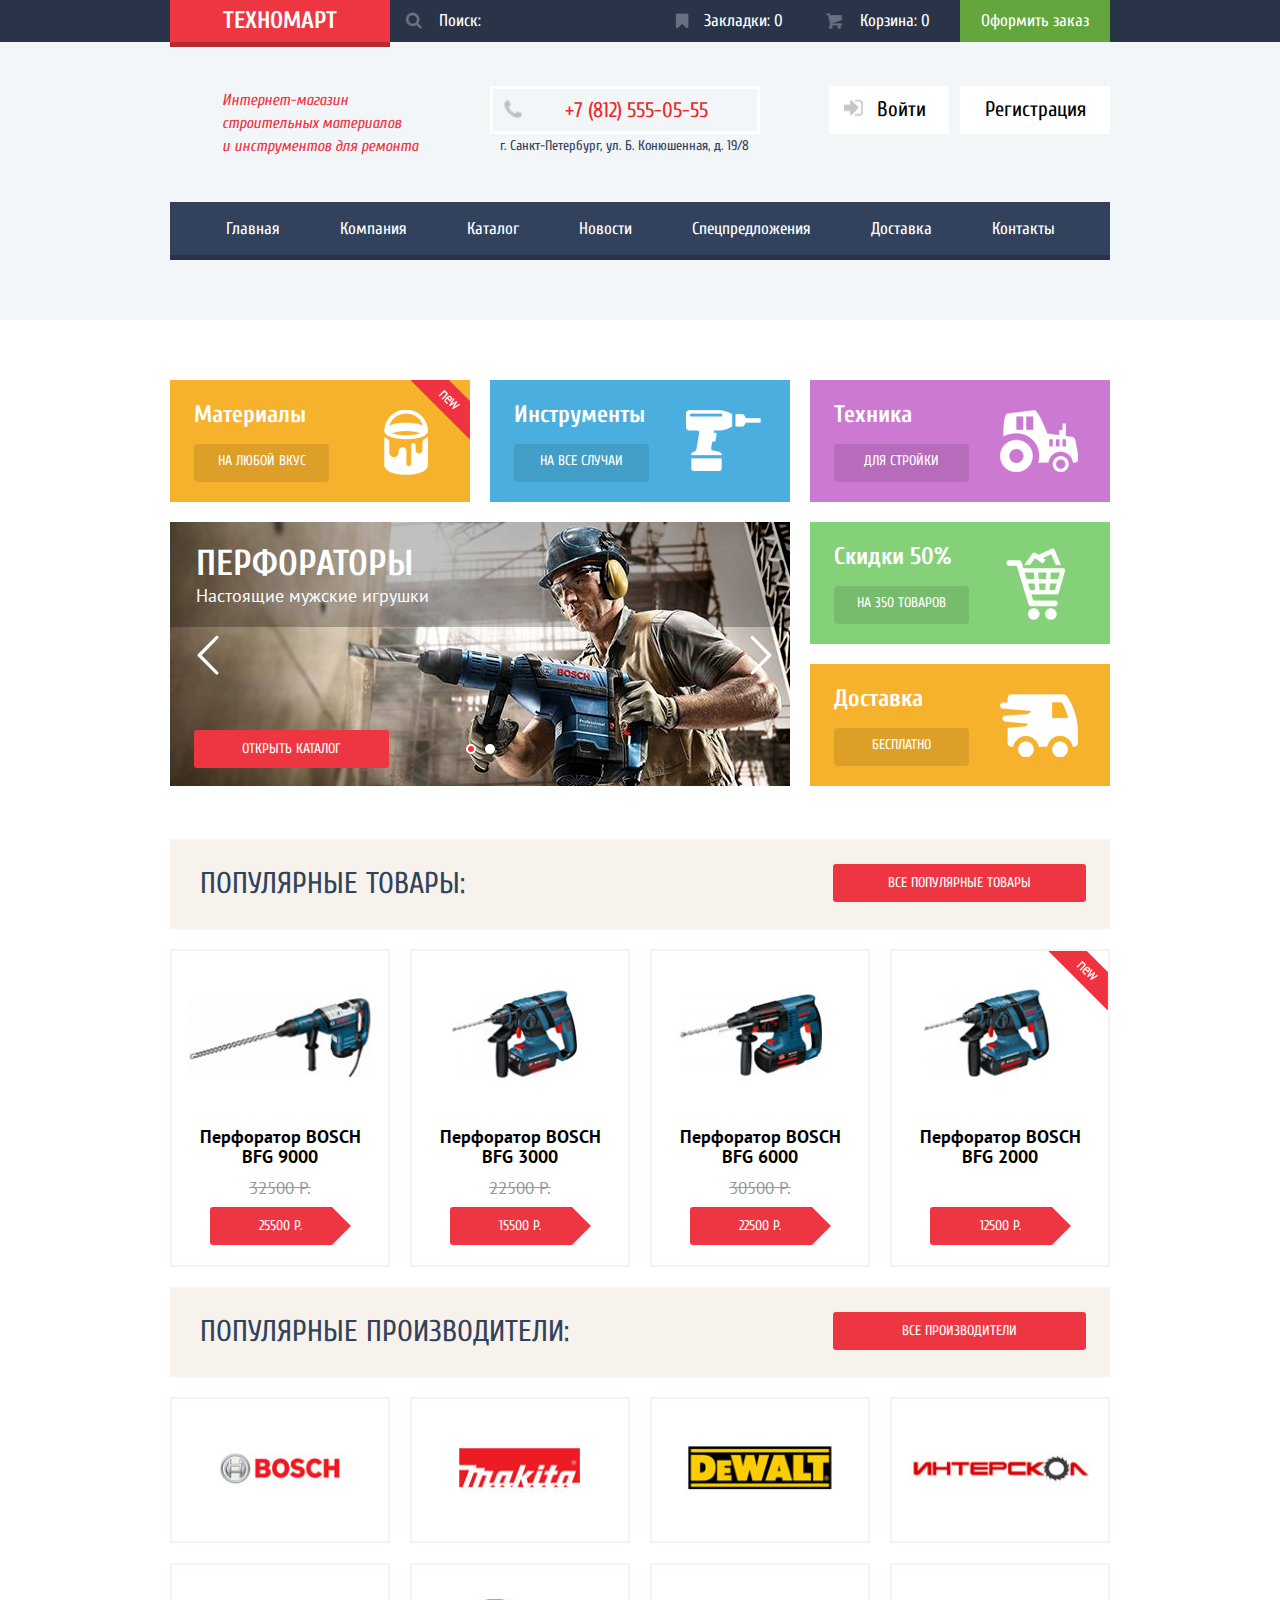
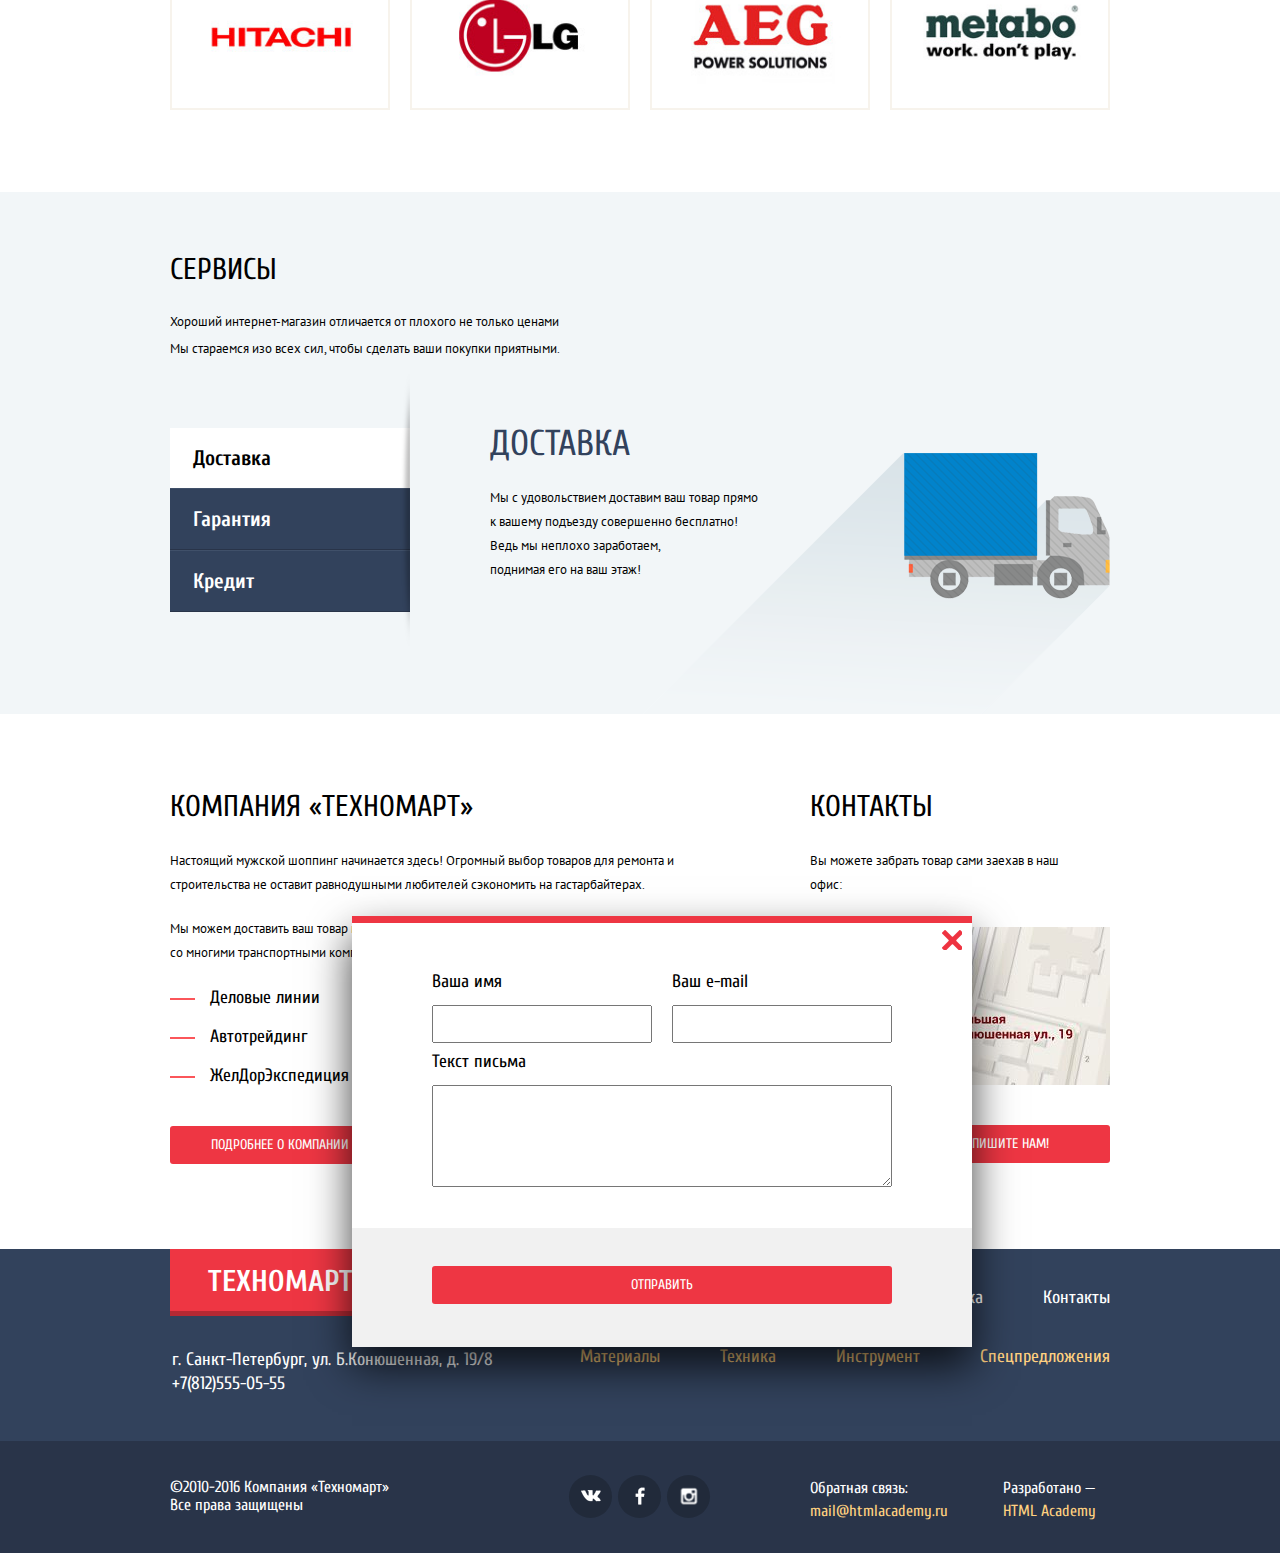
==== commit 6206b0dc: "Декоративные элементы, контент" ====
--- a/index.html
+++ b/index.html
@@ -14,8 +14,8 @@
 				<a class="logo" href="#" target="_blank">Техномарт</a>
 				<div class="wrap-search">
 					<form class="search-form" action="#" method="get">
-						<label class="search-icon">
-							<input class="input-search" type="search" placeholder="Поиск:"></label>
+							<input class="input-search" type="search" id="search-operation" placeholder="Поиск:">
+							<label class="search-icon" for="search-operation"></label>
 					</form>
 				</div>
 				<a class="key-bookmark" href="#" target="_blank">
@@ -35,7 +35,7 @@
 					<div class="col col-4">
 						<h4 class="header-title">
 							Интернет-магазин				 
-					строительных материалов
+					строительных материалов<br>
 					и инструментов для ремонта
 						</h4>
 					</div>
@@ -312,41 +312,46 @@
 					<div class="row">
 						<div class="col col-12">
 							<ul class="tab-menu tab-shadow">
-								<li class="menu-item">
+								<li class="tab-item">
 									<input type="radio" checked name="tabs" id="tab1">
 									<label for="tab1">Доставка</label>
 									<div id="tab-body1" class="tab-content tab-delivery">
+										<div class="tab-info">
 										<b class="tab-content-name">Доставка</b>
 										<p>
-											Мы с удовольствием доставим ваш товар прямо
-										
-											к вашему подъезду совершенно бесплатно
-											Ведь мы неплохо заработаем,
-											<br>поднимая его на ваш этаж!</p>
+											Мы с удовольствием доставим ваш товар прямо<br>
+											к вашему подъезду совершенно бесплатно!</p>
+										<p>	Ведь мы неплохо заработаем,<br>
+											поднимая его на ваш этаж!</p>
+										</div>	
 									</div>
 								</li>
-								<li class="menu-item">
+								<li class="tab-item">
 									<input type="radio" name="tabs" id="tab2">
 									<label for="tab2">Гарантия</label>
 									<div id="tab-body2" class="tab-content tab-garant">
+										<div class="tab-info">
 										<b class="tab-content-name">Гарантия</b>
 										<p>
-											Если купленный у нас товар поломается или заискрит,
-											<br>
+											Если купленный у нас товар поломается или заискрит,<br>
 											а также в случае пожара, спровоцированного его возгоранием,
-											вы всегда можете быть уверены в нашей гарантии. Мы обменяем
-											сгоревший товар на новый.
-											<br>Дом уж, восстановите как-нибудь сами.</p>
+											вы всегда можете быть уверены в нашей гарантии.</p>
+											<p>	 Мы обменяем
+											сгоревший товар на новый.</p>
+											<p>	Дом уж, восстановите как-нибудь сами.</p>
+										</div>	
 									</div>
 								</li>
-								<li class="menu-item">
+								<li class="tab-item">
 									<input type="radio" name="tabs" id="tab3">
 									<label for="tab3">Кредит</label>
 									<div id="tab-body3" class="tab-content tab-kredit">
+										<div class="tab-info">
 										<b class="tab-content-name">Кредит</b>
-										<p>Залезть в долговую яму стало проще!</p>
-										<p>Кредитные консультанты придут вам на помощь.</p>
+										<p>Залезть в долговую яму стало проще!<br>
+										Кредитные консультанты придут вам на помощь.</p>
 										<a href="#" class="btn credit-btn" target="_blank">Отправить заявку</a>
+										</div>
 									</div>
 								</li>
 							</ul>
@@ -356,7 +361,7 @@
 			</div>
 		</div>
 		<div class="container">
-			<div class="company-content">
+			<div class="company-content company-content-feedback">
 				<div class="row">
 					<div class="col col-7">
 						<h2 class="content-title">Компания &#171;Техномарт&#187;</h2>
--- a/css/style.css
+++ b/css/style.css
@@ -20,12 +20,10 @@
 	width: 960px;
 	margin: 0 auto;
 	padding: 0 10px;
-	/*outline: 0.1px solid darkblue;*/
 }
 
 .row {
 	margin: 0 -10px;
-	/*outline: 2px solid red;*/
 }
 .row:after {
   content: "";
@@ -36,7 +34,6 @@
 .col {
 	float: left;
 	padding: 0 10px;
-	/*outline: 1px dotted black;*/
 }
 
 .row--inline {
@@ -127,7 +124,6 @@
 	margin-right: -10px;
 	margin-left: -10px;
 	margin-bottom: 60px;
-	/*outline: 2px solid blue;*/
 	background-color: #f2f6f8; 
 }
 
@@ -136,6 +132,8 @@
 }
 
 .header-top-part {
+	width: 100%;
+	height: 42px;
 	font-size: 0;
 	font-family: Cuprum, Arial, Verdana, sans-serif;
 	background-color: #293449;
@@ -182,33 +180,30 @@
 	display: inline-block;
 	vertical-align: top;
 	width: 270px;
-	font-size: 17px;
-	line-height: 18px;
-	font-weight: 400;
-	font-family: Cuprum, Arial, Verdana, sans-serif;
-	color: #ffffff;
-	/*text-decoration: none;*/
 	background-color: #293449;
-	z-index: 5;
-}
+ }
 
 .input-search {
-	width: 270px;
+	position: relative;
+	width: 210px;
 	padding-top: 12px;
+	padding-right: 10px;
 	padding-bottom: 12px;
 	padding-left: 49px;
 	font-size: 17px;
 	line-height: 18px;
 	font-weight: 400;
+	color: #000000;
 	background-color: #293449;
+	outline: none;
 	border: none; 
 }
 
 .input-search::-webkit-input-placeholder {
-    color: #ffffff;
-}
-
-.input-search::-moz-placeholder {
+  color: #ffffff;
+}
+
+.wrap-search .input-search::-moz-placeholder {
 	color: #ffffff;
 }
 
@@ -228,64 +223,91 @@
   background-color: #ffffff;
 } 
 
-.search-icon {
-	position: relative;
-}
-
 .search-icon::before {
 	content: "";
 	display: block;
 	position: absolute;
-	top: 8px;
-	left: 22px;
-	transform: translate(-50%, -50%);
+	top: 12px;
+	left:245px;
 	background-image: url("../img/sprite.png");
 	background-repeat: no-repeat;
 	opacity: 0.3;
 	width: 17px;
   height: 17px;
   background-position: -10px -873px;
-  z-index: 15;
-}
-
-.search-icon:hover::before {
+ }
+
+#search-operation:hover ~ .search-icon::before {
 	opacity: 1;
 }
-/*.search-icon:focus::before {
-	content: "";
-	display: block;
-	position: absolute;
-	top: 20px;
-	left: 253px;
-/*	transform: translate(-50%, -50%);*
+
+#search-operation:focus	~	.search-icon::before {
+	content: "";
+	display: block;
+	position: absolute;
+	top: 12px;
+	left: 245px;
 	background-image: url("../img/sprite.png");
 	background-repeat: no-repeat;
 	width: 17px;
   height: 17px;
   background-position: -10px -910px;
- 	z-index: 20;
-}*/
-.search-icon:active::before {
-	content: "";
-	display: block;
-	position: absolute;
-	top: 10px;
-	left: 20px;
-	/*transform: translate(-50%, -50%);*/
-	background-image: url("../img/sprite.png");
-	background-repeat: no-repeat;
-	width: 17px;
-  height: 17px;
-  background-position: -10px -910px;
- 	z-index: 20;
-}
+ }
 
 .key-bookmark {
 	display: inline-block;
 	vertical-align: top;
 	position: relative;	
 	width: 150px;
+	padding-top: 12px;
+	padding-bottom: 12px;
 	padding-left: 44px;
+	font-size: 17px;
+	line-height: 18px;
+	font-weight: 400;
+	text-decoration: none;
+	color: rgba(255, 255, 255, 1);
+	background-color: #293449;
+}
+
+.key-bookmark::before {
+	content: "";
+	display: block;
+	position: absolute;
+	top:21px;
+	left: 22px;
+	transform: translate(-50%, -50%);
+	background-image: url("../img/sprite.png");
+	background-repeat: no-repeat;
+	opacity: 0.3;
+	width: 14px;
+  height: 16px;
+  background-position: -10px -106px;
+}
+
+.key-bookmark:hover {
+	background-color: #212a3a;
+}
+
+.key-bookmark:hover::before {
+	opacity: 1;
+}
+
+.key-bookmark:active {
+	color: rgba(255, 255, 255, 0.5);
+	background-color: #161d29;
+}
+
+.key-bookmark:active::before {
+	opacity: 0.3;
+}
+
+.key-basket {
+	display: inline-block;
+	vertical-align: top;
+	position: relative;
+	width: 150px;
+	padding-left: 50px;
 	padding-top: 12px;
 	padding-bottom: 12px;
 	font-size: 17px;
@@ -296,61 +318,9 @@
 	background-color: #293449;
 }
 
-.key-bookmark::before {
-	content: "";
-	display: block;
-	position: absolute;
-	top:21px;
-	left: 22px;
-	transform: translate(-50%, -50%);
-	background-image: url("../img/sprite.png");
-	background-repeat: no-repeat;
-	opacity: 0.3;
-	width: 14px;
-  height: 16px;
-  background-position: -10px -106px;
-}
-
-.key-bookmark:hover {
-	background-color: #212a3a;
-}
-
-.key-bookmark:hover::before {
-	opacity: 1;
-}
-
-.key-bookmark:active {
-	color: rgba(255, 255, 255, 0.5);
-	background-color: #161d29;
-}
-
-.key-bookmark:active::before {
-	opacity: 0.3;
-}
-
-.key-basket {
-	display: inline-block;
-	vertical-align: top;
-	position: relative;
-	width: 150px;
-	padding-left: 50px;
-	padding-top: 12px;
-	padding-bottom: 12px;
-	font-size: 17px;
-	line-height: 18px;
-	font-weight: 400;
-	font-weight: 400;
-	text-decoration: none;
-	color: rgba(255, 255, 255, 1);
-	background-color: #293449;
-}
-
-.key-basket-catalog {
-	background-color: #ee3643;
-}
-
 .key-basket::before {
 	content: "";
+	display: block;	
 	position: absolute;
 	top:21px;
 	left: 24px;
@@ -376,15 +346,13 @@
 	background-color: #161d29;
 }
 
-.key-basket:hover::before {
-	opacity: 0.3;
+.key-basket-active {
+	background-color: #ee3643;
 }
 
 .order {
 	display: inline-block;
 	vertical-align: top;
-	/*float: right;*/
-	
 	width: 150px;
 	padding-top: 12px;
 	padding-bottom: 12px;
@@ -420,13 +388,14 @@
 .header-title {
 	margin-top: 0;
 	margin-bottom: 0;
-	padding-top: 0;
-	padding-right: 52px;
+	padding-top: 3px;
+	padding-right: 51px;
 	padding-left: 52px; 
 	font-size: 16px;
 	line-height: 23px;
 	font-weight: 400;
 	font-style: italic;
+	text-align: left;
 	color: #ee3643;
 }
 
@@ -440,7 +409,7 @@
 	display:block;
 	width: 270px;
 	padding-left: 72px;
-	padding-top: 11px;
+	padding-top: 12px;
 	padding-bottom: 12px;
 	font-size: 21px;
 	line-height: 18px;
@@ -457,7 +426,7 @@
 	transform: translate(-50%, -50%);
 	background-image: url("../img/sprite.png");
 	background-repeat: no-repeat;
-	opacity: 0.5;
+	
 	width: 19px;
   height: 19px;
   background-position: -10px -742px;
@@ -478,7 +447,7 @@
 	font-size: 0px;
 	line-height: 18px;
 	font-style: normal;
-	color: rgba(0, 0, 0, 1);    /*провер можно ли убрать у детей*/
+	color: rgba(0, 0, 0, 1);   
 }
 
 .login-link {
@@ -505,7 +474,6 @@
 	transform: translate(-50%, -50%);
 	background-image: url("../img/sprite.png");
 	background-repeat: no-repeat;
-	opacity: 0.3;
 	width: 20px;
   height: 17px;
   background-position: -10px -515px;
@@ -518,25 +486,33 @@
 .login-link:hover::before {
 	content: "";
 	position: absolute;
-	top:22px;
+	top: 22px;
 	left: 24px;
 	transform: translate(-50%, -50%);
 	background-image: url("../img/sprite.png");
 	background-repeat: no-repeat;
-	opacity: 1;
 	width: 20px;
  	height: 17px;
   background-position: -10px -552px;
 }
 
 .login-link:active {
-	color: rgba(0, 0, 0, 0.5) ;
-	opacity: 0.4;
+	color: rgba(0, 0, 0, 0.3) ;
 }
 
 .login-link:active::before {
-	opacity: 0.3;
-}
+	content: "";
+	position: absolute;
+	top:22px;
+	left: 24px;
+	transform: translate(-50%, -50%);
+	background-image: url("../img/sprite.png");
+	background-repeat: no-repeat;
+	width: 20px;
+  height: 17px;
+  background-position: -10px -515px;
+}
+
 
 .registration-link {
 	display: inline-block;
@@ -558,8 +534,7 @@
 }
 
 .registration-link:active {
-	color: rgba(0, 0, 0, 0.5);
-	
+	color: rgba(0, 0, 0, 0.3);
 }
 
 .user-name {
@@ -584,7 +559,6 @@
 	transform: translate(-50%, -50%);
 	background-image: url("../img/sprite.png");
 	background-repeat: no-repeat;
-	opacity: 0.3;
 	width: 20px;
   height: 18px;
   background-position: -10px -1036px;
@@ -598,11 +572,9 @@
 	transform: translate(-50%, -50%);
 	background-image: url("../img/sprite.png");
 	background-repeat: no-repeat;
-	opacity: 0.3;
 	width: 21px;
   height: 17px;
   background-position: -10px -589px;
-
 }
 
 .user-name:hover::before {
@@ -613,7 +585,6 @@
 	transform: translate(-50%, -50%);
 	background-image: url("../img/sprite.png");
 	background-repeat: no-repeat;
-	opacity: 1;
 	width: 20px;
   height: 18px;
   background-position: -10px -1074px;
@@ -627,22 +598,39 @@
 	transform: translate(-50%, -50%);
 	background-image: url("../img/sprite.png");
 	background-repeat: no-repeat;
-	opacity: 1;
 	width: 21px;
   height: 17px;
   background-position: -10px -626px;
 }
 
 .user-name:active{
-	color: rgba(0, 0, 0, 0.5);
+	color: rgba(0, 0, 0, 0.3);
 }
 
 .user-name:active::before {
-	opacity: 0.3;
+	content: "";
+	position: absolute;
+	top: 22px;
+	left: 24px;
+	transform: translate(-50%, -50%);
+	background-image: url("../img/sprite.png");
+	background-repeat: no-repeat;
+	width: 20px;
+  height: 18px;
+  background-position: -10px -1036px;
 }
 
 .user-name:active::after {
-	opacity: 0.3;
+	content: "";
+	position: absolute;
+	top: 23px;
+	left: 278px;
+	transform: translate(-50%, -50%);
+	background-image: url("../img/sprite.png");
+	background-repeat: no-repeat;
+	width: 21px;
+  height: 17px;
+  background-position: -10px -589px;
 }
 
 .profile-list {
@@ -653,8 +641,8 @@
 .profile-item {
 	display: inline-block;
 	padding-top: 8px;
-	padding-left: 16px;
-	padding-right: 20px;
+	padding-left: 17px;
+	padding-right: 18px;
 	vertical-align: top;
 }
 
@@ -666,8 +654,8 @@
 .profile-item:last-child:before {
 	content: "";
 	position: absolute;
-	top: 16px;
-	left:0px;
+	top: 17px;
+	left: 0px;
 	transform: translate(-50%, -50%);
 	background-color: #32425c;
 	width: 4px;
@@ -675,18 +663,18 @@
   border-radius: 50%;
 }
 
-.profile-list .item-link {
+.profile-link {
 	font-size: 16px;
 	line-height: 18px;
 	color: rgba(50, 66, 92, 1);
 }
 
-.profile-list .item-link:hover {
+.profile-link:hover {
 	color: rgba(255, 0, 0, 1);
 }
 
-.profile-list .item-link:active {
-	color: rgba(50, 66, 92, 0.5);
+.profile-link:active {
+	color: rgba(50, 66, 92, 0.3);
 }
 
 .main-menu {
@@ -707,12 +695,12 @@
 .nav-item {
 	display: inline-block;
 	margin: 0;
+	vertical-align: top;
+}
+
+.nav-link {
+	display: block;
 	padding: 18px 30px;
-	vertical-align: top;
-}
-
-.nav-link {
-	display: block;
 	font-size: 17px;
 	line-height: 17px;
 	color: rgba(255, 255, 255, 1);
@@ -721,24 +709,31 @@
 	font-family: Cuprum, Arial, Verdana, sans-serif; 
 	text-decoration: none;
 }
+
 .nav-item:hover {
 	background-color: #293449;
 }
 
 .nav-item:active {
+	color: rgba(255, 255, 255, 0.5);
 	background-color: #1d2739;
 }
 
 .nav-link:active {
-		color: rgba(255, 255, 255, 0.5);
+	color: rgba(255, 255, 255, 0.5);
 }
 
 .promo {
+	display: block;
 	width: 300px;
 	min-height: 122px;
 	margin-bottom: 20px;
+	padding-top: 20px;
+	padding-bottom: 18px;
+	padding-left: 24px;
 	font-style: normal;
 	font-family: Cuprum, Arial, Verdana, sans-serif; 
+	
 }
 
 .materials {
@@ -780,10 +775,7 @@
 	display: block;
 	width: 156px;
 	min-height: 35px;
-	padding-top: 20px;
 	padding-bottom: 14px;
-	padding-left: 20px;
-	padding-right: 0px;
 	font-size: 24px;
 	line-height: 30px;
 	color: #ffffff;
@@ -795,8 +787,6 @@
 	display: block;
 	width: 135px;
 	min-height: 38px;
-	margin-left: 24px;
-	margin-bottom: 20px;
 	padding-top: 8px;
 	padding-bottom: 7px;
 	border-radius: 4px;
@@ -821,7 +811,7 @@
 
 
 .promo-slider {
-	margin-bottom: 56px;
+	margin-bottom: 53px;
 	position: relative;
 }
 
@@ -834,7 +824,7 @@
 /*	transition: transform .8s ease;*/
 }
 
-.slider-slides .slide-index {
+.slide-index {
 	float: left;
 	position: relative;
 	width: 620px;
@@ -842,11 +832,11 @@
 	background: #f2f6f8;
 }
 
-.slider-slides .slide-1 {
+.slide-1 {
 	background: #f2f6f8 url("../img/decor-background-slide-1.png") no-repeat;
 }
 
-.slider-slides .slide-2 {
+.slide-2 {
 	background: #f2f6f8 url("../img/decor-background-slide-2.png") no-repeat;
 }
 
@@ -868,7 +858,7 @@
   text-align: center;
 }
 
-.slider-controls  .slide-toggle{
+.slide-toggle{
   display: inline-block;
   width: 10px;
   height: 10px;
@@ -876,7 +866,7 @@
   cursor: pointer;
   border-radius: 50%;
   border: 2px solid #ffffff;
-  background: #ccc;
+  background: #ffffff;
   /*transition: background-color .2s;*/
 }
 
@@ -901,7 +891,7 @@
    transform: translate(-620px);
 } 
 
-.slider-controls .icon-left {
+.icon-left {
 	position: relative;
 	z-index: 5;
 }
@@ -921,7 +911,7 @@
   z-index: 15;
 }
 
-.slider-controls .icon-right {
+.icon-right {
 	position: relative;
 	z-index: 5;
 }
@@ -1021,7 +1011,11 @@
 	text-transform: uppercase;
 }
 
-.section-top-block .section-btn {
+.section-header-catalog-page {
+	width: 100%;
+}
+
+.section-btn {
 	float: right;
 	width: 253px;	
 	margin-top: 25px;
@@ -1053,7 +1047,6 @@
 
 .ribbon-new {
 	position: relative;
-	z-index: 5;
 }
 
 .ribbon-new::before {
@@ -1066,7 +1059,6 @@
 	width: 60px;
   height: 59px;
   background-position: -10px -663px;
-  z-index: 15;
 }
 
 .goods .active {
@@ -1074,7 +1066,7 @@
   top: 0;
   left: 0;
   width: 218px;
-  height: 135px;
+  height: 160px;
   padding: 40px 0;
   background-color: #ffffff; 
 }
@@ -1086,16 +1078,17 @@
   margin: 0 auto 7px;
   padding: 10px 45px;
   font-size: 14px;
+  line-height: 18px;
   font-family:  Cuprum, Arial, Verdana, sans-serif;
   text-decoration: none;
   text-transform: uppercase;
-  color: #fff;
   border-radius: 4px;
   background-color: #63a63e;
 }
 
 .active .active-buy {
 	position: relative;
+	color: #ffffff;
 }
 
 .active-buy::before {
@@ -1132,17 +1125,19 @@
 .active .active-bookmark {
   width: 135px;
   padding: 7px 30px;
-  color: #63a63e;
+  color: rgba(50, 66, 93, 1);
   background-color: #ffffff;
   border: 3px solid #63a63e; 
 }
 
 .active .active-bookmark:hover {
-	border: 3px solid rgba(50, 66, 92, 1);
+	color: rgba(108, 118, 136, 1);
+	border: 3px solid rgba(50, 66, 93, 1)
 }
 
 .active .active-bookmark:active {
-	border: 3px solid rgba(50, 66, 92, 0.3);
+	color: rgba(50, 66, 93, 0.3);
+	border: 3px solid rgba(50, 66, 93, 0.3);
 }
 
 .goods .active {
@@ -1169,7 +1164,7 @@
 	line-height: 20px;
 	font-weight: 700;
 	margin-top: 0;
-	margin-bottom: 0;
+	margin-bottom: 12px;
 	padding-top: 0px; 
 	padding-bottom: 0px;
 	text-align: center;
@@ -1188,7 +1183,7 @@
 }
 
 .goods-price {
-	margin-top: 12px;
+	margin-top: 0;
 	margin-bottom: 20px;
 }
 
@@ -1196,14 +1191,15 @@
 	display: block;
 	width: 100%;
 	min-height: 28px;
-	padding-left: 75px;
-	padding-right: 75px;
+	padding-left: auto;
+	padding-right: auto;
   padding-bottom: 0px;
 	font-size: 17px;
 	line-height: 18px;
 	color: #999999;
 	font-weight: 400;
 	text-decoration: line-through;
+	text-align: center;
 }
 
 .price-btn {
@@ -1240,6 +1236,7 @@
 
 .goods-gallery {
 	margin-bottom: 21px;
+	z-index: 1;
 }
 
 .goods-gallery .active {
@@ -1256,27 +1253,27 @@
 
 .pop-up-basket {
 	position: absolute;
-	top:50% ;
-	right:50%;
+	top: 6%;
+	left:20%;
 	display: block;
 	width: 620px;
 	height: 280px;
 	margin: 0 auto;
 	background-color: #ffffff;
 	border-top: 7px solid #ee3643;
-	box-shadow: 0 20px 40px 0 rgba(0, 0, 0, 0.75);
-	z-index: 5;
+	box-shadow: 0 20px 40px 0 rgba(41, 52, 73, 0.75);
+	z-index: 100;
 }
 
 .pop-up-basket {
-	display: none;
+	/*display: none;*/
 }
 
 .basket-container {
 	position: relative;
 	width: 460px;
 	margin: 0 auto;
-	padding-top: 74px;
+	padding-top: 100px;
 	padding-bottom: 40px;
 	font-size: 0;
 }
@@ -1285,7 +1282,7 @@
 	content: "";
 	position: absolute;
 	top: 17px;
-	right: -60px;
+	right: -80px;
 	transform: translate(-50%, -50%);
 	background-image: url("../img/icon-cross.png");
 	background-repeat: no-repeat;
@@ -1298,7 +1295,7 @@
 	display: block;
 	position: relative;
 	width: 420px;
-	padding-bottom: 74px;
+	padding-bottom: 0;
 	padding-left: 90px;
 	font-size: 30px;
 	line-height: 18px;
@@ -1352,7 +1349,7 @@
 	padding-bottom: 10px; 
 	text-align: center;
 	vertical-align: top;
-	z-index: 20p;
+	z-index: 20;
 }
 
 .basket-btn-continue {
@@ -1388,10 +1385,6 @@
  box-shadow: 0 4px 10px 0 rgba(41, 52, 73, 0.5);
 }
 
-.brand-name-link:active {
-	opacity: 0.5;
-}
-
 .service {
 	width: 100%;
 	height: 522px;
@@ -1399,7 +1392,7 @@
 	background-color: #f2f6f8;
 }
 
-.service-description .service-name {
+.service-name {
 	margin: 0;
 	padding-top: 66px;
 	padding-bottom: 28px;
@@ -1421,22 +1414,21 @@
 		padding-bottom: 0;
 }
 
-.menu-item input[type=radio] {
+.tab-item input[type=radio] {
   display: none;
 }
 
-.service-tab .tab-menu {
+.tab-menu {
 	position: relative;
   width: 100%;
   list-style: none;
-  position: relative;
   padding-top:  54px;
   padding-bottom: 100px;
   padding-left: 0;
   z-index: 20;
 }
 
-.tab-menu .tab-shadow {
+.tab-shadow {
 	position: relative;
 	z-index: 5;
 }
@@ -1446,7 +1438,6 @@
 	position: absolute;
 	top: 0px;
 	left: 230px;
-	/*transform: translate(-50%, -50%);*/
 	background-image: url("../img/decor-tab-shadow.png");
 	background-repeat: no-repeat;
 	width: 10px;
@@ -1454,7 +1445,7 @@
  	z-index: 15;
 }
 
-.menu-item label {
+.tab-item label {
   position: relative;
   width: 240px;
   display: block;
@@ -1477,7 +1468,7 @@
   transition: all 0.2s ease-in-out;*/
 }
 
-.menu-item label:hover {
+.tab-item label:hover {
   background-color: #293449;
 }
        
@@ -1492,7 +1483,7 @@
   display: block;
 }
 
-.tab-menu .tab-content{
+.tab-content {
   position: absolute;
   top: 58px;
   left: 320px;
@@ -1501,6 +1492,25 @@
   min-height: 282px;
 	padding-bottom: 0;
 	display: none;
+
+}
+
+.tab-delivery {
+	background-image: url("../img/decor-delivery.png");
+	background-repeat: no-repeat;
+	background-position: 152px 21px;
+}	
+
+.tab-garant {
+	background-image: url("../img/decor-garant.png");
+	background-repeat: no-repeat;
+	background-position: right 17px bottom 0;
+}
+
+.tab-kredit {
+	background-image: url("../img/decor-kredit.png");
+	background-repeat: no-repeat;
+	background-position: right 34px bottom 0;
 }
 
 .tab-content-name {
@@ -1512,48 +1522,32 @@
 	font-weight: 400;
 	font-style: normal;
 	font-family: Cuprum, Arial, Verdana, sans-serif;
+	color: #32425c;
 	text-transform: uppercase; 
 }
 
-.tab-content p {
-	display: block;
+.tab-info {
+ 	width: 376px;
+ 	height: 190px;
+ 	margin: 0;
+ 	padding: 0;
+}
+
+.tab-info p {
+	padding: 0;
 	margin: 0;
-	padding: 0;
-}
-
-.tab-delivery p {
-	width: 274px;
-}
-
-
-.tab-garant p  {
-	width: 374px;
-}
-
-.tab-delivery {
-	background-image: url("../img/decor-delivery.png");
-	background-repeat: no-repeat;
-	background-position: 152px 21px;
-}	
-
-.tab-garant {
-	background-image: url("../img/decor-garant.png");
-	background-repeat: no-repeat;
-	background-position: right 17px bottom 0;
-}
-
-.tab-kredit {
-	background-image: url("../img/decor-kredit.png");
-	background-repeat: no-repeat;
-	background-position: right 34px bottom 0;
 }
 
 .credit-btn {
 	display: block;
-	width: 196px;	
+	width: 200px;	
+	height: ;
 	margin-top: 30px;
+	margin-left: 0;
 	padding-top: 10px;
+	padding-right: 45px;
 	padding-bottom: 10px;
+	padding-left: 45px;
 	text-align: center;
 }
 
@@ -1623,7 +1617,7 @@
 	text-align: center;
 }
 
-.company-content .map-info {
+.map-info {
 	width: 100%;
 	height: auto;
 }
@@ -1644,21 +1638,29 @@
 	text-align: center;
 }
 
-.feedback-block {
-	position: relative;
+
+.pop-up-feedback {
+	position: absolute;
+	top: 45%;
+	left: 20%;
 	display: block;
 	width: 620px;
 	height: 430px;
 	background-color: #ffffff;
 	border-top: 7px solid #ee3643;
-	box-shadow: 0 20px 40px 0 rgba(0, 0, 0, 0.75);
-}
-
-.feedback-block::after {
+	box-shadow: 0 20px 40px 0 rgba(0, 1, 1, 0.75);
+	z-index: 100;
+}
+
+.feedback-form {
+	position: relative;
+}
+
+.feedback-form::after {
 	content: "";
 	position: absolute;
 	top: 17px;
-	right: 10px;
+	right: -80px;
 	transform: translate(-50%, -50%);
 	background-image: url("../img/icon-cross.png");
 	background-repeat: no-repeat;
@@ -1668,7 +1670,7 @@
 }	
 
 .pop-up-feedback {
-	display: none;
+	/*display: none;*/
 }
 
 .feedback-form {
@@ -1700,7 +1702,7 @@
 	font-family: Cuprum;
 }
 
-.feedback-form input,
+.feedback-form input
 .feedback-form textarea {
 	margin: 0 0 10px 0;
   padding: 8px 15px;
@@ -1711,6 +1713,10 @@
   border: 2px solid #d7dcde;
   border-radius: 4px;
  }
+ .feedback-form textarea {
+ 	padding-top: 50;
+ 	padding-bottom: 40;
+ }
 
 .feedback-form input {
 	width:220px; 
@@ -1726,10 +1732,11 @@
 
 .feedback-block-bottom {
 	width: 100%;
-	min-height: 112px;
+	min-height: 120px;
 	background-color: #f1f1f1;
 	border-top: 1px solid #ffffff;
 }
+
 .feedback-btn {
 	display: block;
 	width: 460px;
@@ -1825,7 +1832,7 @@
 	width: 220px;
 	padding-top: 7px;
 	padding-bottom: 8px;
-	padding-left: 16px;
+	padding-left: 18px;
 	background-color: #f7f3ec; 
 }
 
@@ -1899,18 +1906,21 @@
 .min-toggle {
 	left: 19px;
 }
+
 .max-toggle {
 	left: 158px;
 }
+
 .price-controls {
 	position: relative;
 	display: block;
 	width: 220px;
 	z-index: 5;
 }
+
 .price-controls input {
 	margin-top: 0px;
-	margin-left:0;
+	margin-left: 0;
   width: 95px;
   padding-top: 10px;
   padding-bottom: 10px;
@@ -1952,7 +1962,7 @@
 
 .filter-name {
 	padding-top: 15px;
-	padding-bottom: 17px;
+	padding-bottom: 19px;
 	padding-left: 0;
 	font-size: 17px;
 	line-height: 30px;
@@ -1974,9 +1984,9 @@
 	display: block;
 	margin: 0;
 	line-height: 20px;
-	padding-top: 0;
+	padding-top: 1px;
 	padding-right: 0;
-	padding-bottom: 20px;
+	padding-bottom: 18px;
 	padding-left: 35px;
 	position: relative;
 	cursor: pointer;
@@ -1987,12 +1997,12 @@
 	display: block;
 	position: absolute;
 	top: 10px;
-	left: 10px;
-	transform: translate(-50%, -50%);
-	background-image: url("../img/sprite.png");
-	background-repeat: no-repeat;
-	opacity: 0.5;
-	width: 23px;
+	left: 11px;
+	transform: translate(-50%, -50%);
+	background-image: url("../img/sprite.png");
+	background-repeat: no-repeat;
+	color: rgba(181, 181, 181, 1);
+	width: 27px;
   height: 23px;
   background-position: -10px -142px;
 }
@@ -2001,26 +2011,26 @@
 	content: "";
 	display: block;
 	position: absolute;
-	top: 10px;
-	left: 10px;
-	transform: translate(-50%, -50%);
-	background-image: url("../img/sprite.png");
-	background-repeat: no-repeat;
-	opacity: 0.5;
+	top: 9px;
+	left: 11px;
+	transform: translate(-50%, -50%);
+	background-image: url("../img/sprite.png");
+	background-repeat: no-repeat;
+	color: rgba(181, 181, 181, 1);
 	width: 27px;
   height: 23px;
 	background-position: -10px -185px;
 }
 
 input[type="checkbox"] + label:hover::before {
-	opacity: 1;
+	color: rgba(181, 181, 181, 1);
 }
 
 input[type="checkbox"][disabled] + label::before {
-	opacity: 0.3;
-}
-
-.filter-form .filter-type {
+	color: rgba(181, 181, 181, 0.3);
+}
+
+.filter-type {
 	margin: 0;
 	padding: 0;
 	border: 0;
@@ -2028,7 +2038,7 @@
 	line-height: 20px;
 }
 
-.filter-type .filter-name {
+.filter-name {
 	padding-top: 17px;
 	padding-bottom: 17px;
 	padding-left: 0;
@@ -2042,12 +2052,13 @@
 }
 
 .filter-type input[type="radio"] + label {
+	position: relative;
 	display: block;
 	margin: 0;
 	line-height: 20px;
 	padding-top: 0;
 	padding-right: 0;
-	padding-bottom: 17px;
+	padding-bottom:16px;
 	padding-left: 35px;
 	position: relative;
 	cursor: pointer;
@@ -2057,39 +2068,42 @@
 	content: "";
 	display: block;
 	position: absolute;
-	top: 10px;
+	top: 8px;
 	left: 10px;
 	transform: translate(-50%, -50%);
 	background-image: url("../img/sprite.png");
 	background-repeat: no-repeat;
-	opacity: 0.5;
+	color: rgba(181, 181, 181, 1);
 	width: 25px;
   height: 25px;
   background-position: -10px -228px;
-
-}
+ }
 
 .filter-type-power input[type="radio"]:checked + label::before {
 	content: "";
 	display: block;
 	position: absolute;
-	top: 10px;
+	top: 8px;
 	left: 10px;
 	transform: translate(-50%, -50%);
 	background-image: url("../img/sprite.png");
 	background-repeat: no-repeat;
-	opacity: 0.5;
+	color: rgba(181, 181, 181, 1);
 	width: 25px;
   height: 25px;
   background-position: -10px -273px;
 }
 
 input[type="radio"] + label:hover::before {
-	opacity: 1;
+	color: rgba(181, 181, 181, 1);
+}
+
+input[type="radio"]:checked + label:hover::before {
+	color: rgba(181, 181, 181, 1);
 }
 
 input[type="radio"][disabled] + label::before {
-	opacity: 0.3;
+	color: rgba(181, 181, 181, o.3);
 }
 
 input[type="submit"] {
@@ -2111,17 +2125,17 @@
 	background-color: #f7f3ec;
 }
 
-.goods-sorting .goods-sorting-name {
+.goods-sorting-name {
 	float: left;
 	display: inline;
 	padding-top: 6px;
 	padding-right: 140px;
 	padding-bottom: 8px;
-	padding-left: 16px;
+	padding-left: 18px;
 	font-size: 13px;
 }
 
-.goods-sorting .goods-sorting-list {
+.goods-sorting-list {
 	position: relative;
 	float: left;
 	margin: 0px;
@@ -2154,27 +2168,25 @@
 }
 
 .sorting-item:nth-child(4) {
-	padding-left: 50px;
+	padding-left: 46px;
 }
 
 .sorting-item:last-child {
 	padding-left: 20px;
 }
 
-
-.sorting-item  .arrow-up {
+.arrow-up {
 	display: block;
 	margin-top: 6px;
-	/*padding-left:15px;*/
 	background-image: url("../img/sprite.png");
 	background-repeat: no-repeat;
 	background-position: 30px 20px;
 	width: 11px;
  	height: 10px;
-  background-position: -10px -1006px;
-}
-
-.sorting-item .arrow-down {
+  background-position: -10px -100px;
+}
+
+.arrow-down {
 	display: block;
 	margin-top: 6px;
 	margin-left: 0px;
@@ -2186,7 +2198,7 @@
   background-position: -10px -318px;
 }
 
-.sorting-item-active .arrow-up {
+.arrow-up-active {
 	display: block;
 	margin-top: 6px;
 	margin-left: 0px;
@@ -2198,8 +2210,7 @@
   background-position: -10px -976px;
 }
 
-
-.sorting-item  .arrow-up:hover {
+.arrow .arrow-down:hover {
 	display: block;
 	margin-top: 6px;
 	background-image: url("../img/sprite.png");
@@ -2210,7 +2221,7 @@
   background-position: -10px -40px;
 }
 
-.sorting-item .arrow-down:hover {
+.arrow-down:hover {
 	display: block;
 	margin-top: 6px;
 	margin-left: 0px;
@@ -2231,7 +2242,7 @@
 	vertical-align: top;
 }
 
-.sorting-item .item-link:hover {
+.sorting-link:hover {
 	color: #000000;
 	border-bottom: 1px solid #ee3643;
 } 
@@ -2257,7 +2268,6 @@
 	vertical-align: top;
 	font-size: 13px;
 	text-align: center;
-	
 	vertical-align: top;
 }
 
@@ -2276,8 +2286,8 @@
 
 .page-link {
 	display: block;
-	width: 36px;
-	height: 36px;
+	width: 37px;
+	height: 37px;
 	padding-top: 5px;
 	padding-right: 14px;
 	padding-bottom: 9px;
@@ -2315,7 +2325,6 @@
 	border: 1px solid #ee3643;
 }
 
-
 .index-content{
 	width: 100%;
 	min-height: 261px;
@@ -2328,7 +2337,7 @@
 	padding-bottom: 30px;
 	font-size: 30px;
 	line-height: 24px;
-	font-weight: 400px;
+	font-weight: 500;
 	font-family: Cuprum, Arial, Verdana, sans-serif;
 	color: #000000;
 	text-transform: uppercase;
@@ -2382,20 +2391,20 @@
   height: 5px;
 } 
 
-
 .footer-navigation {
 	margin: 0;
 	padding-top: 40px;
-	padding-bottom: 35;
+	padding-bottom: 35px;
+	padding-left: 0;
 	text-align: right;
 	font-size: 0;
 }
 
-.footer-navigation .menu-item {
+.menu-item {
 	display: inline-block;
 	margin: 0;
 	padding-top: 0px;
-	padding-right: 29px;
+	padding-right: 30px;
 	padding-bottom: 0;
 	padding-left: 30px;
 	vertical-align: top;
@@ -2431,7 +2440,6 @@
 .footer-navigation-color{
 	padding-top: 0px;
 	padding-bottom: 0;
-	padding-left: 10px;
 }
 
 .footer-navigation-color .menu-link {
